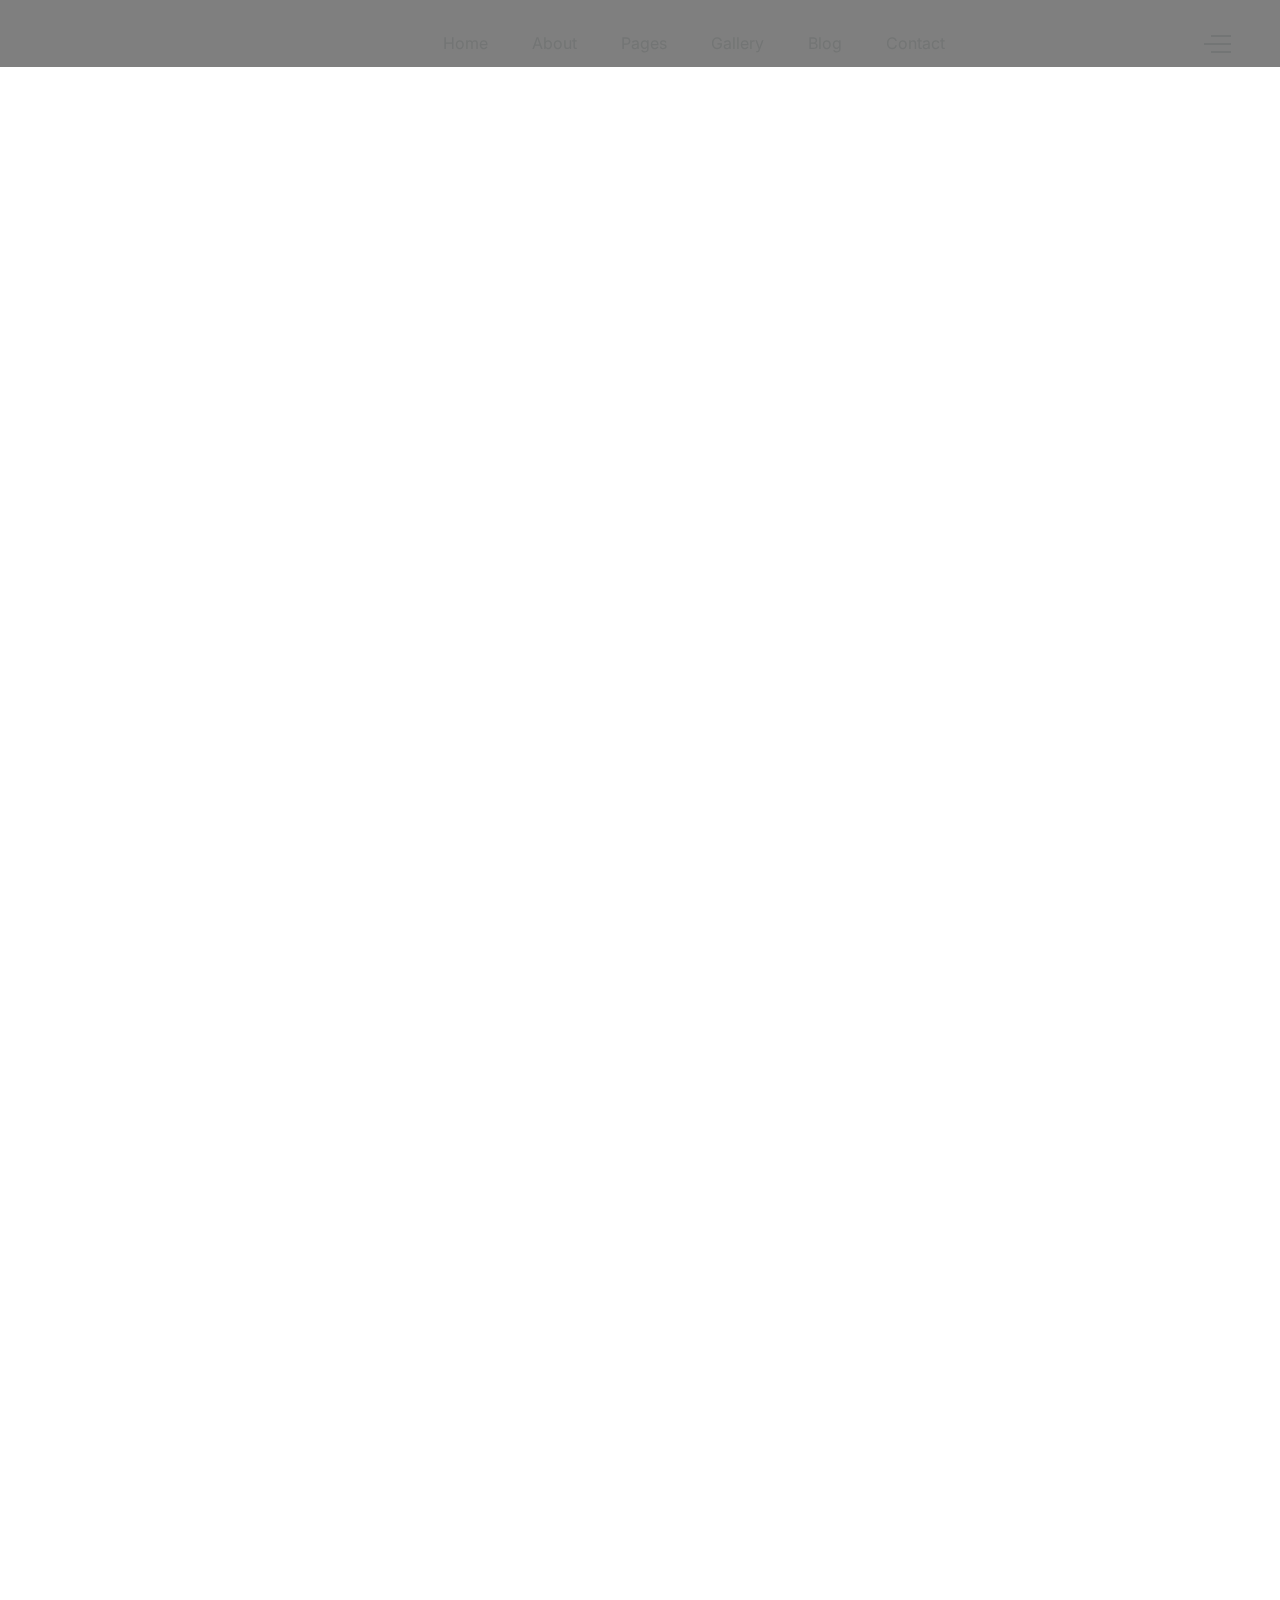
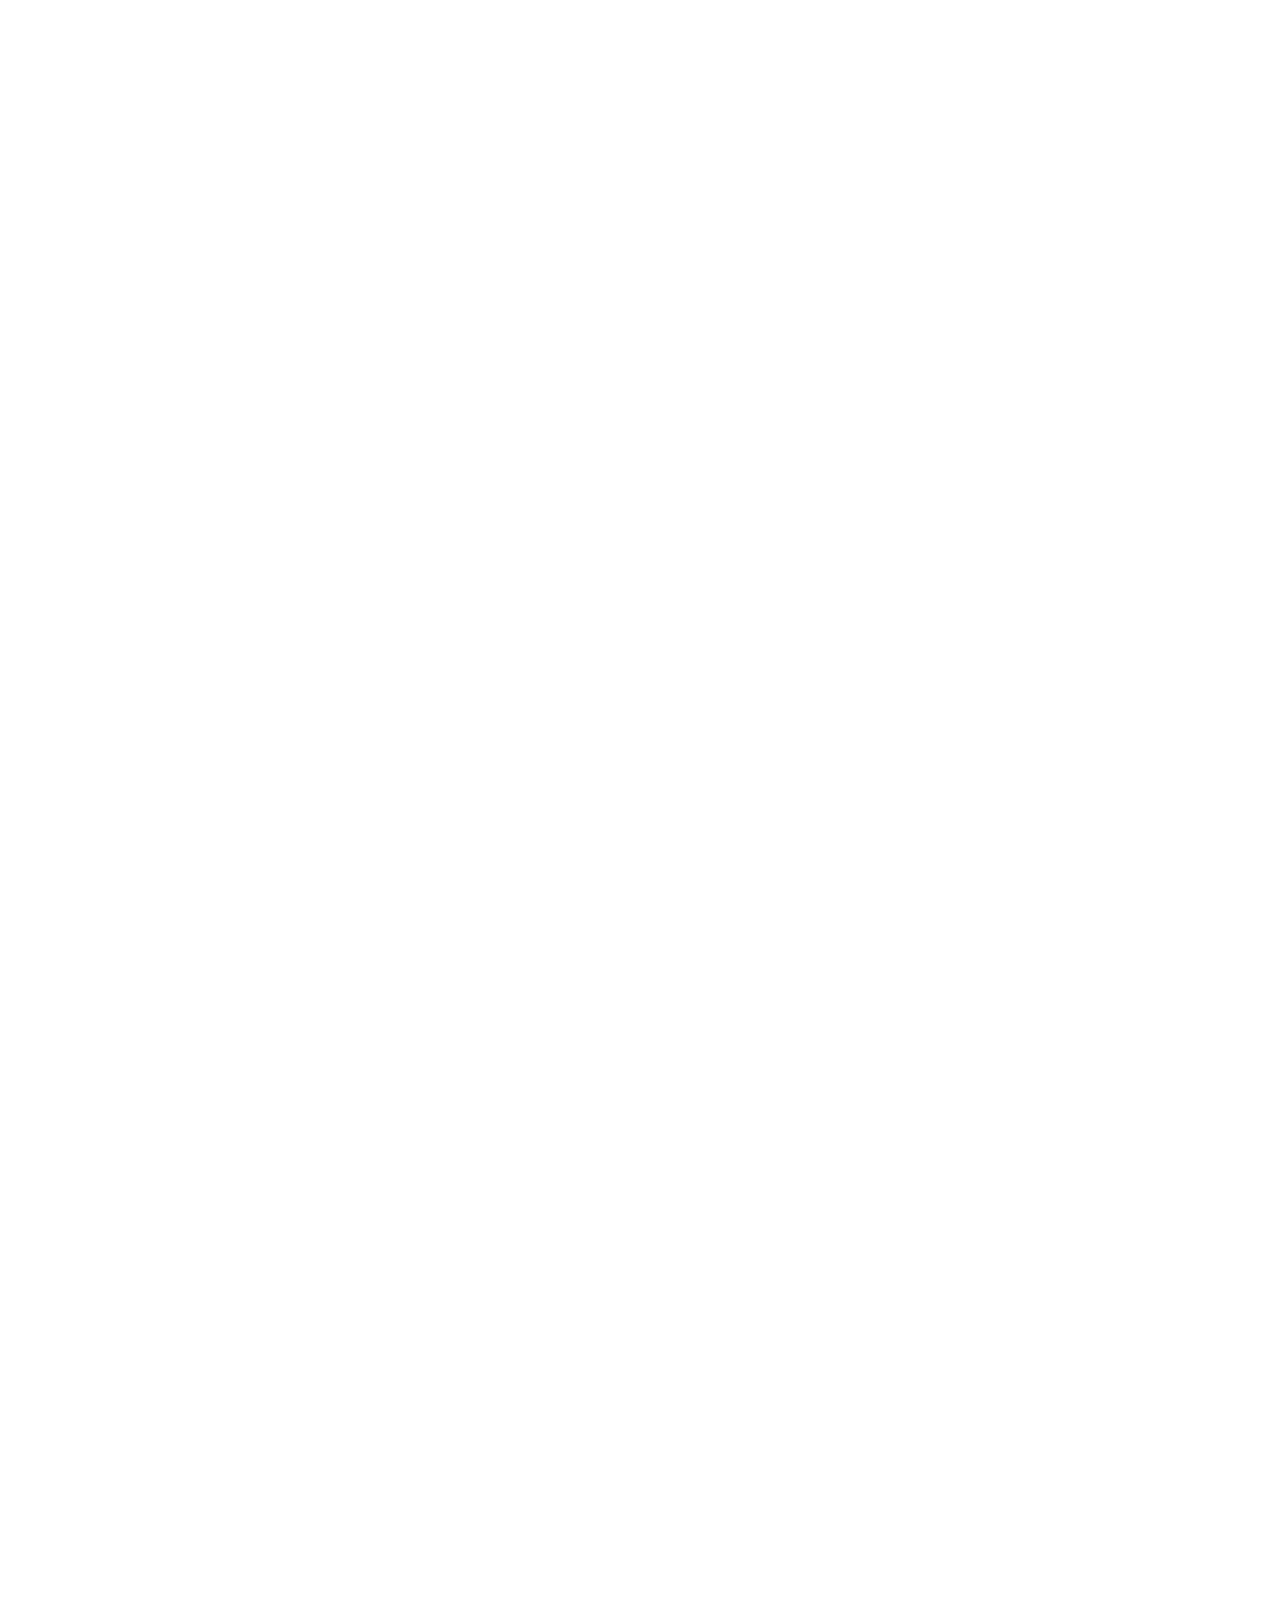
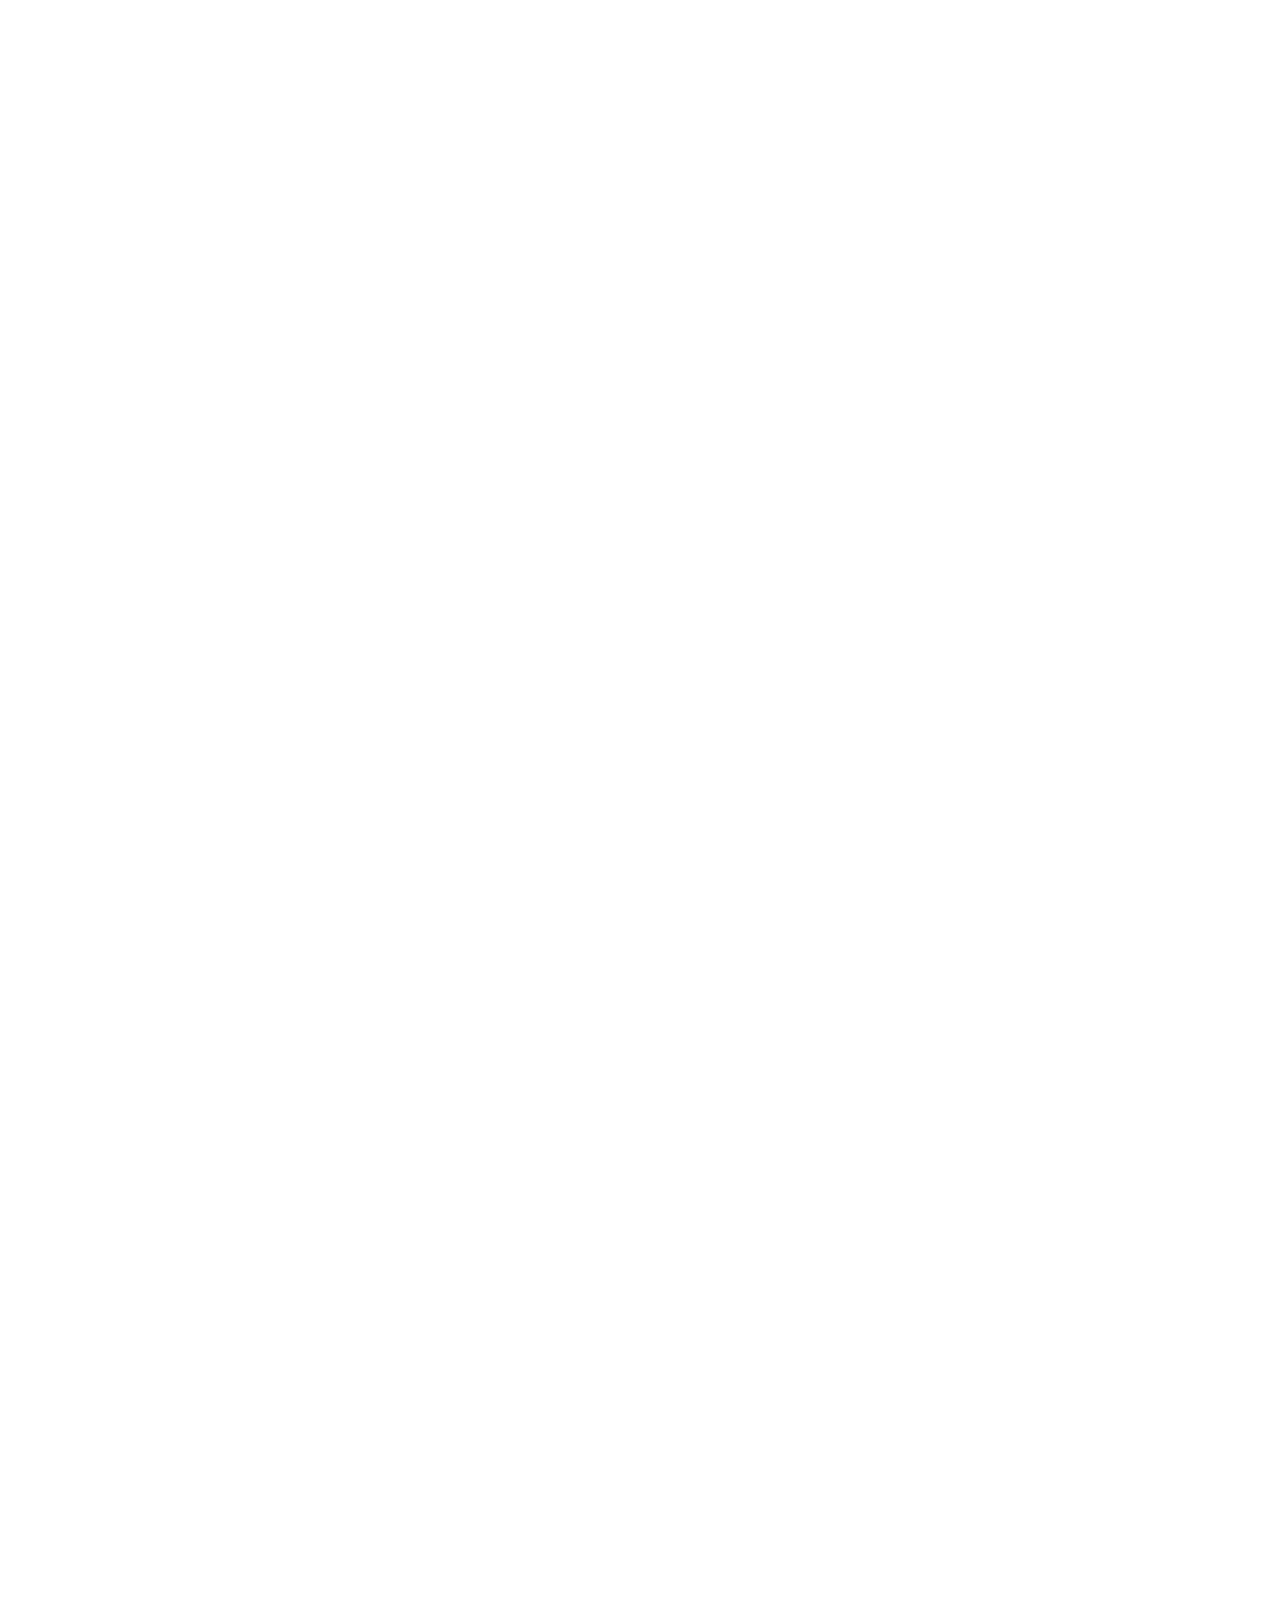
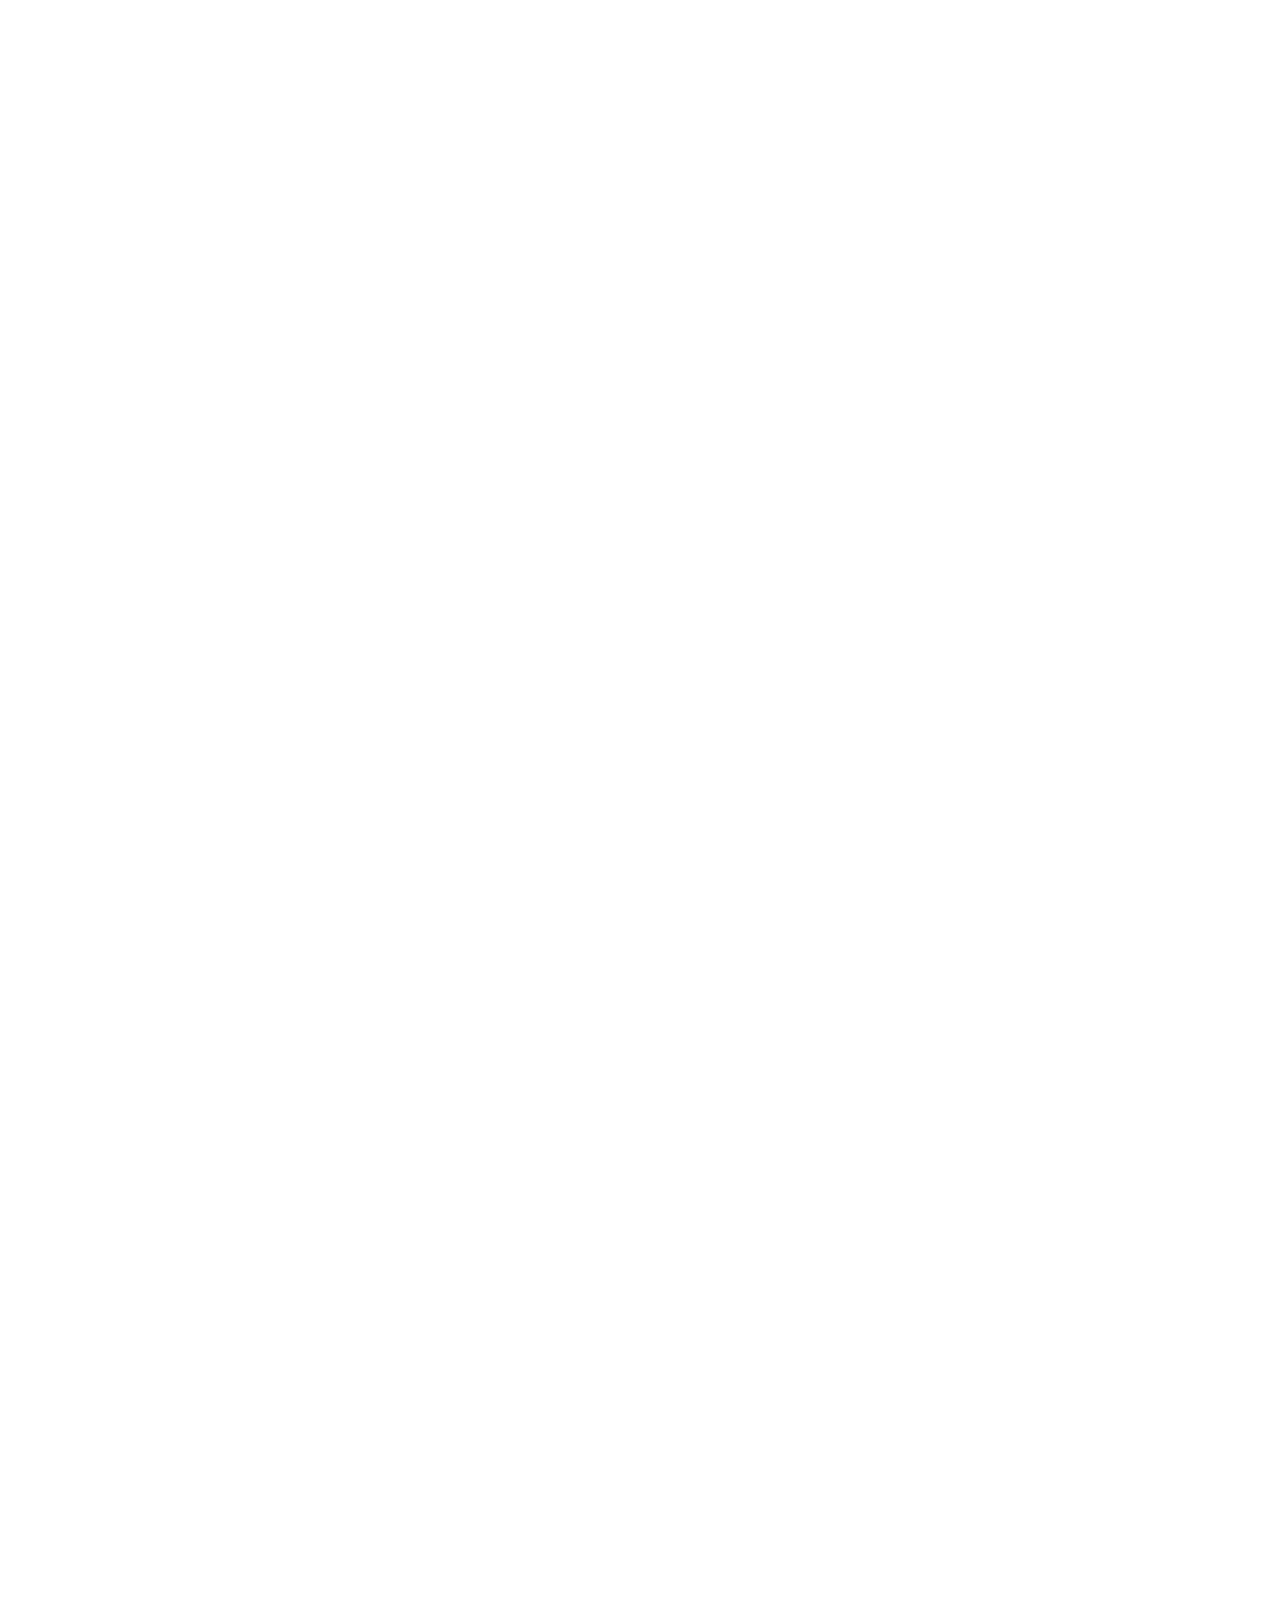
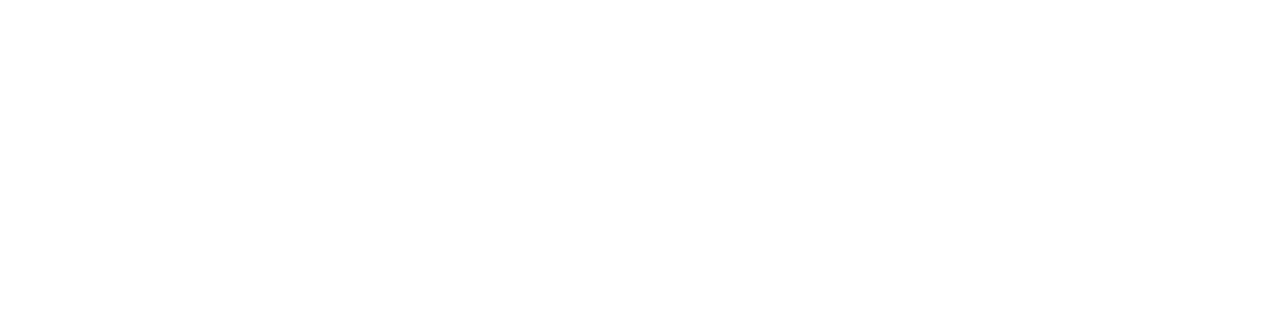
==== index-3.html @ b176da01 "complete" ====
<!DOCTYPE html>
<html lang="en">

<head>
    <meta charset="UTF-8">
    <meta http-equiv="X-UA-Compatible" content="IE=edge">
    <meta name="viewport" content="width=device-width, initial-scale=1.0">
    <title>Wedding HTML5 Template</title>

    <!--Essential css files-->
    <link rel="stylesheet" href="assets/css/all.css">
    <link rel="stylesheet" href="assets/css/bootstrap.min.css">
    <link rel="stylesheet" href="assets/css/slick.css">
    <link rel="stylesheet" href="assets/css/jquery-ui.css">
    <link rel="stylesheet" href="assets/css/nice-select.css">
    <link rel="stylesheet" href="assets/css/fancybox.css">
    <link rel="stylesheet" href="assets/css/animate.css">
    <link rel="stylesheet" href="assets/css/swiper.css">
    <link rel="stylesheet" href="assets/css/magnific-popup.css">
    <link rel="stylesheet" href="assets/css/style.css">

    <!--favicon-->
    <link rel="icon" href="assets/images/favicon.png">

</head>

<body>

    <!-- Start Header Area -->
    <header class="header-area">
        <div class="container-fluid">
            <div class="main-menu">
                <div class="menu-content">
                    <div class="logo">
                        <a href="index.html"><img src="assets/images/logo.svg" alt="Logo"></a>
                    </div>
                    <div class="menu-list">
                        <ul class="menu">
                            <li><a href="#">Home</a>
                                <ul class="sub-menu">
                                    <li><a href="index-2.html">Home 1</a></li>
                                    <li><a href="#">Home 2</a></li>
                                    <li><a href="#">Home 3</a></li>
                                    <li><a href="#">Home 3</a></li>
                                    <li><a href="#">Home 3</a></li>
                                </ul>
                            </li>
                            <li><a href="#">About</a></li>
                            <li><a href="#">Pages</a></li>
                            <li><a href="#">Gallery</a></li>
                            <li><a href="#">Blog</a></li>
                            <li><a href="#">Contact</a></li>
                        </ul>
                    </div>
                    <div class="menu-bar">
                        <a href="javascript:void(0)">
                            <svg width="27" height="18" viewBox="0 0 27 18" fill="none"
                                xmlns="http://www.w3.org/2000/svg">
                                <rect x="7" width="20" height="2" fill="#E7EBEA" />
                                <rect y="8" width="27" height="2" fill="#E7EBEA" />
                                <rect x="7" y="16" width="20" height="2" fill="#E7EBEA" />
                            </svg>
                        </a>
                    </div>
                </div>
            </div>
        </div>
    </header>
    <!-- End Header Area -->

    <!-- Start Mobile Menu -->
    <div class="mobile-menu">
            <a href="javascript:void(0)" class="close"><i class="fas fa-xmark"></i></a>
            <a href="#" class="logo"><img src="assets/images/footer/footer-logo.svg" alt="Wedding" class="img-fluid"></a>
            <div class="mobile-menu-and-category-button">
                <ul class="tabing-button list-unstyled nav nav-tabs" id="myTab" role="tablist">
                    <li class="nav-item menu-tabign-btn"><button class="text-capitalize active trns-btn " data-bs-target="#one" data-bs-toggle="tab" type="button" role="tab" aria-controls="one" aria-selected="false">Menu</button></li>
                    <li class="nav-item menu-tabign-btn"><button class="text-capitalize trns-btn" data-bs-target="#two" data-bs-toggle="tab" type="button" role="tab" aria-controls="one" aria-selected="true">Category</button></li>
                    
                </ul>
            </div>
            <div class="tab-content">
                <div class="tab-pane fade show active tabing-animation" id="one" role="tabpanel" aria-labelledby="one" tabindex="0">
                    <ul class="mobile-nav-menu">
                        <li class="has-submenu">
                            <a href="javascript:void(0)">Home<i class="fas fa-angle-down"></i></a>
                            <ul class="submenu-wrapper">
                                <li><a href="index-3.html">Home - 3</a></li>
                                <li><a href="car-dealership-2.html">Car Dealership V2</a></li>
                                <li><a href="index-2.html">Rent Home</a></li>
                                <li><a href="index-3.html">Rent Home v2</a></li>
                                <li><a href="index-4.html">Auto parts Home </a></li>
                                <li><a href="index-5.html">Motor Dealership </a></li>
                            </ul>
                        </li>
                        <li><a href="#">About</a></li>
                        <li><a href="#">Pages</a></li>
                        <li><a href="#">Gallery</a></li>
                        <li><a href="#">Blog</a></li>
                        <li><a href="#">Contact</a></li>
                    </ul>
                    <div class="mobile-menu-input-box">
                        <input type="email" required placeholder="Enter Your Email" class="mobile-menu-email-input">
                        <input type="submit" value="subscribe" class="mobile-menu-submit-input">
                    </div>
                    <div class="mobile-menu-social-media">
                        <span class="mobile-menu-socail-media-title">Follow Me :</span>
                        <span class="around-icon">
                            <span> <a href="#">
                                    <svg width="20" height="20" viewBox="0 0 20 20" fill="none"
                                        xmlns="http://www.w3.org/2000/svg">
                                        <path
                                            d="M16.6687 2.5H3.33125C3.11129 2.50164 2.90081 2.58974 2.74527 2.74527C2.58974 2.90081 2.50164 3.11129 2.5 3.33125V16.6687C2.50164 16.8887 2.58974 17.0992 2.74527 17.2547C2.90081 17.4103 3.11129 17.4984 3.33125 17.5H10.5125V11.7H8.5625V9.43125H10.5125V7.7625C10.5125 5.825 11.6937 4.76875 13.4312 4.76875C14.0125 4.76875 14.5938 4.76875 15.175 4.85625V6.875H13.9813C13.0375 6.875 12.8562 7.325 12.8562 7.98125V9.425H15.1062L14.8125 11.6937H12.8562V17.5H16.6687C16.8887 17.4984 17.0992 17.4103 17.2547 17.2547C17.4103 17.0992 17.4984 16.8887 17.5 16.6687V3.33125C17.4984 3.11129 17.4103 2.90081 17.2547 2.74527C17.0992 2.58974 16.8887 2.50164 16.6687 2.5Z"
                                            fill="#A67944" />
                                    </svg>
                                </a></span>
                            <span><a href="#">
                                    <svg width="20" height="20" viewBox="0 0 20 20" fill="none"
                                        xmlns="http://www.w3.org/2000/svg">
                                        <path fill-rule="evenodd" clip-rule="evenodd"
                                            d="M13.0306 3.89513C12.2398 3.859 12.0026 3.85137 10 3.85137V3.85131C7.99744 3.85131 7.76019 3.859 6.96938 3.89506C6.49378 3.90072 6.02269 3.98808 5.57669 4.15331C5.25324 4.27812 4.95951 4.46925 4.71436 4.7144C4.46922 4.95955 4.27811 5.2533 4.15331 5.57675C3.98808 6.02276 3.90072 6.49384 3.89506 6.96944C3.85894 7.76025 3.85131 7.9975 3.85131 10.0001C3.85131 12.0026 3.859 12.2399 3.89506 13.0307C3.90072 13.5063 3.98808 13.9774 4.15331 14.4234C4.27812 14.7468 4.46923 15.0405 4.71437 15.2857C4.95951 15.5308 5.25325 15.7219 5.57669 15.8467C6.02269 16.012 6.49378 16.0993 6.96938 16.105C7.76013 16.1411 7.99725 16.1487 10 16.1487C12.0028 16.1487 12.2399 16.1411 13.0306 16.105C13.5062 16.0993 13.9773 16.012 14.4233 15.8467C14.7467 15.7219 15.0405 15.5308 15.2856 15.2857C15.5308 15.0405 15.7219 14.7468 15.8467 14.4234C16.0119 13.9774 16.0993 13.5063 16.1049 13.0307C16.1411 12.2399 16.1487 12.0026 16.1487 10.0001C16.1487 7.9975 16.141 7.76025 16.1049 6.96944C16.0993 6.49384 16.0119 6.02276 15.8467 5.57675C15.7219 5.25331 15.5308 4.95958 15.2856 4.71444C15.0405 4.4693 14.7467 4.27818 14.4233 4.15338C13.9773 3.98814 13.5062 3.90079 13.0306 3.89513ZM6.90775 2.54512C7.70769 2.50862 7.96312 2.5 10 2.5C12.0369 2.5 12.2923 2.50863 13.0919 2.54544C13.7141 2.5579 14.3297 2.67578 14.9125 2.89406C15.4108 3.08672 15.8633 3.38135 16.2411 3.75907C16.6188 4.13679 16.9135 4.58927 17.1063 5.0875C17.3245 5.67018 17.4424 6.28566 17.4549 6.90775C17.4914 7.70769 17.5 7.96312 17.5 10C17.5 12.0369 17.4914 12.2923 17.4552 13.0919C17.4427 13.7141 17.3248 14.3297 17.1066 14.9125C16.9139 15.4108 16.6192 15.8633 16.2414 16.2411C15.8636 16.6189 15.4111 16.9136 14.9128 17.1063C14.33 17.3245 13.7144 17.4424 13.0922 17.4549C12.2923 17.4914 12.0369 17.5 10 17.5C7.96312 17.5 7.70769 17.4914 6.90806 17.4552C6.28586 17.4427 5.67028 17.3249 5.0875 17.1066C4.58921 16.9139 4.13667 16.6192 3.7589 16.2414C3.38112 15.8636 3.08645 15.4111 2.89375 14.9128C2.67547 14.33 2.55759 13.7144 2.54512 13.0922C2.50862 12.2923 2.5 12.0369 2.5 10C2.5 7.96312 2.50862 7.70769 2.54512 6.90806C2.55758 6.28586 2.67546 5.67028 2.89375 5.0875C3.08645 4.58921 3.38112 4.13667 3.7589 3.7589C4.13667 3.38112 4.58921 3.08645 5.0875 2.89375C5.67018 2.67549 6.28566 2.55761 6.90775 2.54512ZM14.0035 6.89644C14.5005 6.89644 14.9035 6.49349 14.9035 5.99644C14.9035 5.49938 14.5005 5.09644 14.0035 5.09644C13.5064 5.09644 13.1035 5.49938 13.1035 5.99644C13.1035 6.49349 13.5064 6.89644 14.0035 6.89644ZM9.99998 6.14868C9.23825 6.14868 8.49363 6.37456 7.86027 6.79776C7.22692 7.22095 6.73328 7.82245 6.44178 8.5262C6.15027 9.22995 6.074 10.0043 6.22261 10.7514C6.37122 11.4985 6.73802 12.1848 7.27665 12.7234C7.81527 13.262 8.50152 13.6288 9.24862 13.7774C9.99571 13.926 10.7701 13.8498 11.4738 13.5583C12.1776 13.2668 12.7791 12.7731 13.2023 12.1398C13.6255 11.5064 13.8514 10.7618 13.8514 10.0001C13.8514 8.97861 13.4456 7.999 12.7233 7.27672C12.001 6.55445 11.0214 6.14868 9.99998 6.14868ZM9.99998 12.5001C9.50553 12.5001 9.02218 12.3534 8.61106 12.0787C8.19993 11.804 7.8795 11.4136 7.69028 10.9568C7.50106 10.5 7.45156 9.99728 7.54802 9.51233C7.64448 9.02738 7.88258 8.58192 8.23221 8.23229C8.58185 7.88266 9.0273 7.64456 9.51226 7.54809C9.99721 7.45163 10.4999 7.50114 10.9567 7.69036C11.4135 7.87958 11.804 8.20001 12.0787 8.61113C12.3534 9.02225 12.5 9.5056 12.5 10.0001C12.5 10.6631 12.2366 11.299 11.7677 11.7678C11.2989 12.2367 10.663 12.5001 9.99998 12.5001Z"
                                            fill="#E7EBEA" />
                                    </svg>
                                </a></span>
                            <span><a href="#">
                                    <svg width="20" height="20" viewBox="0 0 20 20" fill="none"
                                        xmlns="http://www.w3.org/2000/svg">
                                        <path
                                            d="M10 1.25C7.9714 1.26382 6.01064 1.98207 4.45313 3.2819C2.89562 4.58172 1.83815 6.38235 1.46162 8.37574C1.08509 10.3691 1.4129 12.4314 2.38897 14.2098C3.36504 15.9882 4.92871 17.3722 6.8125 18.125C6.68589 17.2965 6.68589 16.4535 6.8125 15.625L7.84375 11.25C7.68055 10.8538 7.59974 10.4285 7.60625 10C7.60625 8.7875 8.3125 7.875 9.1875 7.875C9.34601 7.87262 9.50317 7.90452 9.6482 7.96853C9.79323 8.03255 9.92272 8.12715 10.0278 8.24587C10.1328 8.36458 10.211 8.50461 10.2569 8.65634C10.3028 8.80808 10.3154 8.96795 10.2937 9.125C10.2937 9.875 9.81875 11 9.56875 12.0375C9.51494 12.231 9.50854 12.4346 9.5501 12.6311C9.59165 12.8275 9.67993 13.0111 9.80747 13.1663C9.93501 13.3214 10.098 13.4435 10.2828 13.5223C10.4675 13.601 10.6685 13.6341 10.8687 13.6188C12.4187 13.6188 13.6187 11.975 13.6187 9.6125C13.6343 9.13243 13.5497 8.65438 13.3702 8.20885C13.1907 7.76331 12.9203 7.36009 12.5763 7.02488C12.2323 6.68968 11.8222 6.42987 11.3721 6.26201C10.9221 6.09416 10.442 6.02195 9.9625 6.05C9.45056 6.02801 8.93948 6.11013 8.4602 6.29139C7.98092 6.47264 7.5434 6.74927 7.17412 7.10452C6.80485 7.45977 6.5115 7.88626 6.31184 8.35817C6.11217 8.83008 6.01033 9.33759 6.0125 9.85C6.00555 10.5638 6.22429 11.2616 6.6375 11.8438C6.66754 11.8771 6.68895 11.9174 6.69984 11.961C6.71074 12.0046 6.71079 12.0501 6.7 12.0938C6.63125 12.3688 6.48125 12.9688 6.45625 13.0875C6.43125 13.2063 6.325 13.2812 6.1625 13.2062C5.06875 12.6937 4.3875 11.1 4.3875 9.8125C4.3875 7.05625 6.39375 4.51875 10.1687 4.51875C13.2 4.51875 15.5625 6.68125 15.5625 9.575C15.5625 12.5875 13.6875 15.0125 11.0187 15.0125C10.6275 15.0261 10.2391 14.9418 9.8887 14.7671C9.53834 14.5925 9.23715 14.3331 9.0125 14.0125L8.46875 16.0938C8.20809 16.9026 7.84247 17.6737 7.38125 18.3875C8.23111 18.6387 9.11386 18.7609 10 18.75C12.3206 18.75 14.5462 17.8281 16.1872 16.1872C17.8281 14.5462 18.75 12.3206 18.75 10C18.75 7.67936 17.8281 5.45376 16.1872 3.81282C14.5462 2.17187 12.3206 1.25 10 1.25Z"
                                            fill="#E7EBEA" />
                                    </svg>
                                </a></span>
                        </span>
                    </div>
                </div>
                <div class="tab-pane fade show tabing-animation" id="two" role="tabpanel" aria-labelledby="one" tabindex="0">
                    <ul class="mobile-nav-menu">
                        <li class="has-submenu">
                            <a href="javascript:void(0)">Home<i class="fas fa-angle-down"></i></a>
                            <ul class="submenu-wrapper">
                                <li><a href="index-3.html">Home - 3</a></li>
                                <li><a href="car-dealership-2.html">Car Dealership V2</a></li>
                                <li><a href="index-2.html">Rent Home</a></li>
                                <li><a href="index-3.html">Rent Home v2</a></li>
                                <li><a href="index-4.html">Auto parts Home </a></li>
                                <li><a href="index-5.html">Motor Dealership </a></li>
                            </ul>
                        </li>
                        <li><a href="#">About</a></li>
                        <li><a href="#">Pages</a></li>
                        <li><a href="#">Gallery</a></li>
                        <li><a href="#">Blog</a></li>
                        <li><a href="#">Contact</a></li>
                    </ul>
                    <div class="mobile-menu-input-box">
                        <input type="email" required placeholder="Enter Your Email" class="mobile-menu-email-input">
                        <input type="submit" value="subscribe" class="mobile-menu-submit-input">
                    </div>
                    <div class="mobile-menu-social-media">
                        <span class="mobile-menu-socail-media-title">Follow Me :</span>
                        <span class="around-icon">
                            <span> <a href="#">
                                    <svg width="20" height="20" viewBox="0 0 20 20" fill="none"
                                        xmlns="http://www.w3.org/2000/svg">
                                        <path
                                            d="M16.6687 2.5H3.33125C3.11129 2.50164 2.90081 2.58974 2.74527 2.74527C2.58974 2.90081 2.50164 3.11129 2.5 3.33125V16.6687C2.50164 16.8887 2.58974 17.0992 2.74527 17.2547C2.90081 17.4103 3.11129 17.4984 3.33125 17.5H10.5125V11.7H8.5625V9.43125H10.5125V7.7625C10.5125 5.825 11.6937 4.76875 13.4312 4.76875C14.0125 4.76875 14.5938 4.76875 15.175 4.85625V6.875H13.9813C13.0375 6.875 12.8562 7.325 12.8562 7.98125V9.425H15.1062L14.8125 11.6937H12.8562V17.5H16.6687C16.8887 17.4984 17.0992 17.4103 17.2547 17.2547C17.4103 17.0992 17.4984 16.8887 17.5 16.6687V3.33125C17.4984 3.11129 17.4103 2.90081 17.2547 2.74527C17.0992 2.58974 16.8887 2.50164 16.6687 2.5Z"
                                            fill="#A67944" />
                                    </svg>
                                </a></span>
                            <span><a href="#">
                                    <svg width="20" height="20" viewBox="0 0 20 20" fill="none"
                                        xmlns="http://www.w3.org/2000/svg">
                                        <path fill-rule="evenodd" clip-rule="evenodd"
                                            d="M13.0306 3.89513C12.2398 3.859 12.0026 3.85137 10 3.85137V3.85131C7.99744 3.85131 7.76019 3.859 6.96938 3.89506C6.49378 3.90072 6.02269 3.98808 5.57669 4.15331C5.25324 4.27812 4.95951 4.46925 4.71436 4.7144C4.46922 4.95955 4.27811 5.2533 4.15331 5.57675C3.98808 6.02276 3.90072 6.49384 3.89506 6.96944C3.85894 7.76025 3.85131 7.9975 3.85131 10.0001C3.85131 12.0026 3.859 12.2399 3.89506 13.0307C3.90072 13.5063 3.98808 13.9774 4.15331 14.4234C4.27812 14.7468 4.46923 15.0405 4.71437 15.2857C4.95951 15.5308 5.25325 15.7219 5.57669 15.8467C6.02269 16.012 6.49378 16.0993 6.96938 16.105C7.76013 16.1411 7.99725 16.1487 10 16.1487C12.0028 16.1487 12.2399 16.1411 13.0306 16.105C13.5062 16.0993 13.9773 16.012 14.4233 15.8467C14.7467 15.7219 15.0405 15.5308 15.2856 15.2857C15.5308 15.0405 15.7219 14.7468 15.8467 14.4234C16.0119 13.9774 16.0993 13.5063 16.1049 13.0307C16.1411 12.2399 16.1487 12.0026 16.1487 10.0001C16.1487 7.9975 16.141 7.76025 16.1049 6.96944C16.0993 6.49384 16.0119 6.02276 15.8467 5.57675C15.7219 5.25331 15.5308 4.95958 15.2856 4.71444C15.0405 4.4693 14.7467 4.27818 14.4233 4.15338C13.9773 3.98814 13.5062 3.90079 13.0306 3.89513ZM6.90775 2.54512C7.70769 2.50862 7.96312 2.5 10 2.5C12.0369 2.5 12.2923 2.50863 13.0919 2.54544C13.7141 2.5579 14.3297 2.67578 14.9125 2.89406C15.4108 3.08672 15.8633 3.38135 16.2411 3.75907C16.6188 4.13679 16.9135 4.58927 17.1063 5.0875C17.3245 5.67018 17.4424 6.28566 17.4549 6.90775C17.4914 7.70769 17.5 7.96312 17.5 10C17.5 12.0369 17.4914 12.2923 17.4552 13.0919C17.4427 13.7141 17.3248 14.3297 17.1066 14.9125C16.9139 15.4108 16.6192 15.8633 16.2414 16.2411C15.8636 16.6189 15.4111 16.9136 14.9128 17.1063C14.33 17.3245 13.7144 17.4424 13.0922 17.4549C12.2923 17.4914 12.0369 17.5 10 17.5C7.96312 17.5 7.70769 17.4914 6.90806 17.4552C6.28586 17.4427 5.67028 17.3249 5.0875 17.1066C4.58921 16.9139 4.13667 16.6192 3.7589 16.2414C3.38112 15.8636 3.08645 15.4111 2.89375 14.9128C2.67547 14.33 2.55759 13.7144 2.54512 13.0922C2.50862 12.2923 2.5 12.0369 2.5 10C2.5 7.96312 2.50862 7.70769 2.54512 6.90806C2.55758 6.28586 2.67546 5.67028 2.89375 5.0875C3.08645 4.58921 3.38112 4.13667 3.7589 3.7589C4.13667 3.38112 4.58921 3.08645 5.0875 2.89375C5.67018 2.67549 6.28566 2.55761 6.90775 2.54512ZM14.0035 6.89644C14.5005 6.89644 14.9035 6.49349 14.9035 5.99644C14.9035 5.49938 14.5005 5.09644 14.0035 5.09644C13.5064 5.09644 13.1035 5.49938 13.1035 5.99644C13.1035 6.49349 13.5064 6.89644 14.0035 6.89644ZM9.99998 6.14868C9.23825 6.14868 8.49363 6.37456 7.86027 6.79776C7.22692 7.22095 6.73328 7.82245 6.44178 8.5262C6.15027 9.22995 6.074 10.0043 6.22261 10.7514C6.37122 11.4985 6.73802 12.1848 7.27665 12.7234C7.81527 13.262 8.50152 13.6288 9.24862 13.7774C9.99571 13.926 10.7701 13.8498 11.4738 13.5583C12.1776 13.2668 12.7791 12.7731 13.2023 12.1398C13.6255 11.5064 13.8514 10.7618 13.8514 10.0001C13.8514 8.97861 13.4456 7.999 12.7233 7.27672C12.001 6.55445 11.0214 6.14868 9.99998 6.14868ZM9.99998 12.5001C9.50553 12.5001 9.02218 12.3534 8.61106 12.0787C8.19993 11.804 7.8795 11.4136 7.69028 10.9568C7.50106 10.5 7.45156 9.99728 7.54802 9.51233C7.64448 9.02738 7.88258 8.58192 8.23221 8.23229C8.58185 7.88266 9.0273 7.64456 9.51226 7.54809C9.99721 7.45163 10.4999 7.50114 10.9567 7.69036C11.4135 7.87958 11.804 8.20001 12.0787 8.61113C12.3534 9.02225 12.5 9.5056 12.5 10.0001C12.5 10.6631 12.2366 11.299 11.7677 11.7678C11.2989 12.2367 10.663 12.5001 9.99998 12.5001Z"
                                            fill="#E7EBEA" />
                                    </svg>
                                </a></span>
                            <span><a href="#">
                                    <svg width="20" height="20" viewBox="0 0 20 20" fill="none"
                                        xmlns="http://www.w3.org/2000/svg">
                                        <path
                                            d="M10 1.25C7.9714 1.26382 6.01064 1.98207 4.45313 3.2819C2.89562 4.58172 1.83815 6.38235 1.46162 8.37574C1.08509 10.3691 1.4129 12.4314 2.38897 14.2098C3.36504 15.9882 4.92871 17.3722 6.8125 18.125C6.68589 17.2965 6.68589 16.4535 6.8125 15.625L7.84375 11.25C7.68055 10.8538 7.59974 10.4285 7.60625 10C7.60625 8.7875 8.3125 7.875 9.1875 7.875C9.34601 7.87262 9.50317 7.90452 9.6482 7.96853C9.79323 8.03255 9.92272 8.12715 10.0278 8.24587C10.1328 8.36458 10.211 8.50461 10.2569 8.65634C10.3028 8.80808 10.3154 8.96795 10.2937 9.125C10.2937 9.875 9.81875 11 9.56875 12.0375C9.51494 12.231 9.50854 12.4346 9.5501 12.6311C9.59165 12.8275 9.67993 13.0111 9.80747 13.1663C9.93501 13.3214 10.098 13.4435 10.2828 13.5223C10.4675 13.601 10.6685 13.6341 10.8687 13.6188C12.4187 13.6188 13.6187 11.975 13.6187 9.6125C13.6343 9.13243 13.5497 8.65438 13.3702 8.20885C13.1907 7.76331 12.9203 7.36009 12.5763 7.02488C12.2323 6.68968 11.8222 6.42987 11.3721 6.26201C10.9221 6.09416 10.442 6.02195 9.9625 6.05C9.45056 6.02801 8.93948 6.11013 8.4602 6.29139C7.98092 6.47264 7.5434 6.74927 7.17412 7.10452C6.80485 7.45977 6.5115 7.88626 6.31184 8.35817C6.11217 8.83008 6.01033 9.33759 6.0125 9.85C6.00555 10.5638 6.22429 11.2616 6.6375 11.8438C6.66754 11.8771 6.68895 11.9174 6.69984 11.961C6.71074 12.0046 6.71079 12.0501 6.7 12.0938C6.63125 12.3688 6.48125 12.9688 6.45625 13.0875C6.43125 13.2063 6.325 13.2812 6.1625 13.2062C5.06875 12.6937 4.3875 11.1 4.3875 9.8125C4.3875 7.05625 6.39375 4.51875 10.1687 4.51875C13.2 4.51875 15.5625 6.68125 15.5625 9.575C15.5625 12.5875 13.6875 15.0125 11.0187 15.0125C10.6275 15.0261 10.2391 14.9418 9.8887 14.7671C9.53834 14.5925 9.23715 14.3331 9.0125 14.0125L8.46875 16.0938C8.20809 16.9026 7.84247 17.6737 7.38125 18.3875C8.23111 18.6387 9.11386 18.7609 10 18.75C12.3206 18.75 14.5462 17.8281 16.1872 16.1872C17.8281 14.5462 18.75 12.3206 18.75 10C18.75 7.67936 17.8281 5.45376 16.1872 3.81282C14.5462 2.17187 12.3206 1.25 10 1.25Z"
                                            fill="#E7EBEA" />
                                    </svg>
                                </a></span>
                        </span>
                    </div>
                </div>
            </div>
    </div>
    <!-- End Mobile Menu -->

    <!-- Start Hero area -->
    <section class="hero-area">
        <div class="hero-container">
            <div class="swiper home-3-hero-slider">
                <div class="swiper-wrapper">
                    <div class="swiper-slide">
                        <div class="hero-wrapper" style="background-image: url('assets/images/hero-sldier/img-1.png');">
                            <div class="hero-content">
                                <div class="hero-sub-title ">
                                    <p>Welcome To Our Wedding Event <span class="sub-title-shep-1 hero-sub-title-left"></span><span
                                            class="sub-title-shep-2 hero-sub-title-right"></span></p>
                                </div>
                                <div class="hero-title">
                                    <h1>Jon & Maria Wedding <br> Event Celebration</h1>
                                </div>
                                <div class="hero-btn">
                                    <a href="#" class="trns-btn">Joint Now</a>
                                </div>
                                <div class="hero-social-icons">
                                    <span><a href="#">
                                            <svg width="20" height="20" viewBox="0 0 20 20" fill="none"
                                                xmlns="http://www.w3.org/2000/svg">
                                                <path
                                                    d="M16.6687 2.5H3.33125C3.11129 2.50164 2.90081 2.58974 2.74527 2.74527C2.58974 2.90081 2.50164 3.11129 2.5 3.33125V16.6687C2.50164 16.8887 2.58974 17.0992 2.74527 17.2547C2.90081 17.4103 3.11129 17.4984 3.33125 17.5H10.5125V11.7H8.5625V9.43125H10.5125V7.7625C10.5125 5.825 11.6937 4.76875 13.4312 4.76875C14.0125 4.76875 14.5938 4.76875 15.175 4.85625V6.875H13.9813C13.0375 6.875 12.8562 7.325 12.8562 7.98125V9.425H15.1062L14.8125 11.6937H12.8562V17.5H16.6687C16.8887 17.4984 17.0992 17.4103 17.2547 17.2547C17.4103 17.0992 17.4984 16.8887 17.5 16.6687V3.33125C17.4984 3.11129 17.4103 2.90081 17.2547 2.74527C17.0992 2.58974 16.8887 2.50164 16.6687 2.5Z"
                                                    fill="#A67944" />
                                            </svg>
                                        </a></span>
                                    <span><a href="#">
                                            <svg width="20" height="20" viewBox="0 0 20 20" fill="none"
                                                xmlns="http://www.w3.org/2000/svg">
                                                <path fill-rule="evenodd" clip-rule="evenodd"
                                                    d="M13.0306 3.89513C12.2398 3.859 12.0026 3.85137 10 3.85137V3.85131C7.99744 3.85131 7.76019 3.859 6.96938 3.89506C6.49378 3.90072 6.02269 3.98808 5.57669 4.15331C5.25324 4.27812 4.95951 4.46925 4.71436 4.7144C4.46922 4.95955 4.27811 5.2533 4.15331 5.57675C3.98808 6.02276 3.90072 6.49384 3.89506 6.96944C3.85894 7.76025 3.85131 7.9975 3.85131 10.0001C3.85131 12.0026 3.859 12.2399 3.89506 13.0307C3.90072 13.5063 3.98808 13.9774 4.15331 14.4234C4.27812 14.7468 4.46923 15.0405 4.71437 15.2857C4.95951 15.5308 5.25325 15.7219 5.57669 15.8467C6.02269 16.012 6.49378 16.0993 6.96938 16.105C7.76013 16.1411 7.99725 16.1487 10 16.1487C12.0028 16.1487 12.2399 16.1411 13.0306 16.105C13.5062 16.0993 13.9773 16.012 14.4233 15.8467C14.7467 15.7219 15.0405 15.5308 15.2856 15.2857C15.5308 15.0405 15.7219 14.7468 15.8467 14.4234C16.0119 13.9774 16.0993 13.5063 16.1049 13.0307C16.1411 12.2399 16.1487 12.0026 16.1487 10.0001C16.1487 7.9975 16.141 7.76025 16.1049 6.96944C16.0993 6.49384 16.0119 6.02276 15.8467 5.57675C15.7219 5.25331 15.5308 4.95958 15.2856 4.71444C15.0405 4.4693 14.7467 4.27818 14.4233 4.15338C13.9773 3.98814 13.5062 3.90079 13.0306 3.89513ZM6.90775 2.54512C7.70769 2.50862 7.96312 2.5 10 2.5C12.0369 2.5 12.2923 2.50863 13.0919 2.54544C13.7141 2.5579 14.3297 2.67578 14.9125 2.89406C15.4108 3.08672 15.8633 3.38135 16.2411 3.75907C16.6188 4.13679 16.9135 4.58927 17.1063 5.0875C17.3245 5.67018 17.4424 6.28566 17.4549 6.90775C17.4914 7.70769 17.5 7.96312 17.5 10C17.5 12.0369 17.4914 12.2923 17.4552 13.0919C17.4427 13.7141 17.3248 14.3297 17.1066 14.9125C16.9139 15.4108 16.6192 15.8633 16.2414 16.2411C15.8636 16.6189 15.4111 16.9136 14.9128 17.1063C14.33 17.3245 13.7144 17.4424 13.0922 17.4549C12.2923 17.4914 12.0369 17.5 10 17.5C7.96312 17.5 7.70769 17.4914 6.90806 17.4552C6.28586 17.4427 5.67028 17.3249 5.0875 17.1066C4.58921 16.9139 4.13667 16.6192 3.7589 16.2414C3.38112 15.8636 3.08645 15.4111 2.89375 14.9128C2.67547 14.33 2.55759 13.7144 2.54512 13.0922C2.50862 12.2923 2.5 12.0369 2.5 10C2.5 7.96312 2.50862 7.70769 2.54512 6.90806C2.55758 6.28586 2.67546 5.67028 2.89375 5.0875C3.08645 4.58921 3.38112 4.13667 3.7589 3.7589C4.13667 3.38112 4.58921 3.08645 5.0875 2.89375C5.67018 2.67549 6.28566 2.55761 6.90775 2.54512ZM14.0035 6.89644C14.5005 6.89644 14.9035 6.49349 14.9035 5.99644C14.9035 5.49938 14.5005 5.09644 14.0035 5.09644C13.5064 5.09644 13.1035 5.49938 13.1035 5.99644C13.1035 6.49349 13.5064 6.89644 14.0035 6.89644ZM9.99998 6.14868C9.23825 6.14868 8.49363 6.37456 7.86027 6.79776C7.22692 7.22095 6.73328 7.82245 6.44178 8.5262C6.15027 9.22995 6.074 10.0043 6.22261 10.7514C6.37122 11.4985 6.73802 12.1848 7.27665 12.7234C7.81527 13.262 8.50152 13.6288 9.24862 13.7774C9.99571 13.926 10.7701 13.8498 11.4738 13.5583C12.1776 13.2668 12.7791 12.7731 13.2023 12.1398C13.6255 11.5064 13.8514 10.7618 13.8514 10.0001C13.8514 8.97861 13.4456 7.999 12.7233 7.27672C12.001 6.55445 11.0214 6.14868 9.99998 6.14868ZM9.99998 12.5001C9.50553 12.5001 9.02218 12.3534 8.61106 12.0787C8.19993 11.804 7.8795 11.4136 7.69028 10.9568C7.50106 10.5 7.45156 9.99728 7.54802 9.51233C7.64448 9.02738 7.88258 8.58192 8.23221 8.23229C8.58185 7.88266 9.0273 7.64456 9.51226 7.54809C9.99721 7.45163 10.4999 7.50114 10.9567 7.69036C11.4135 7.87958 11.804 8.20001 12.0787 8.61113C12.3534 9.02225 12.5 9.5056 12.5 10.0001C12.5 10.6631 12.2366 11.299 11.7677 11.7678C11.2989 12.2367 10.663 12.5001 9.99998 12.5001Z"
                                                    fill="#E7EBEA" />
                                            </svg>
                                        </a></span>
                                    <span><a href="#">
                                            <svg width="20" height="20" viewBox="0 0 20 20" fill="none"
                                                xmlns="http://www.w3.org/2000/svg">
                                                <path
                                                    d="M10 1.25C7.9714 1.26382 6.01064 1.98207 4.45313 3.2819C2.89562 4.58172 1.83815 6.38235 1.46162 8.37574C1.08509 10.3691 1.4129 12.4314 2.38897 14.2098C3.36504 15.9882 4.92871 17.3722 6.8125 18.125C6.68589 17.2965 6.68589 16.4535 6.8125 15.625L7.84375 11.25C7.68055 10.8538 7.59974 10.4285 7.60625 10C7.60625 8.7875 8.3125 7.875 9.1875 7.875C9.34601 7.87262 9.50317 7.90452 9.6482 7.96853C9.79323 8.03255 9.92272 8.12715 10.0278 8.24587C10.1328 8.36458 10.211 8.50461 10.2569 8.65634C10.3028 8.80808 10.3154 8.96795 10.2937 9.125C10.2937 9.875 9.81875 11 9.56875 12.0375C9.51494 12.231 9.50854 12.4346 9.5501 12.6311C9.59165 12.8275 9.67993 13.0111 9.80747 13.1663C9.93501 13.3214 10.098 13.4435 10.2828 13.5223C10.4675 13.601 10.6685 13.6341 10.8687 13.6188C12.4187 13.6188 13.6187 11.975 13.6187 9.6125C13.6343 9.13243 13.5497 8.65438 13.3702 8.20885C13.1907 7.76331 12.9203 7.36009 12.5763 7.02488C12.2323 6.68968 11.8222 6.42987 11.3721 6.26201C10.9221 6.09416 10.442 6.02195 9.9625 6.05C9.45056 6.02801 8.93948 6.11013 8.4602 6.29139C7.98092 6.47264 7.5434 6.74927 7.17412 7.10452C6.80485 7.45977 6.5115 7.88626 6.31184 8.35817C6.11217 8.83008 6.01033 9.33759 6.0125 9.85C6.00555 10.5638 6.22429 11.2616 6.6375 11.8438C6.66754 11.8771 6.68895 11.9174 6.69984 11.961C6.71074 12.0046 6.71079 12.0501 6.7 12.0938C6.63125 12.3688 6.48125 12.9688 6.45625 13.0875C6.43125 13.2063 6.325 13.2812 6.1625 13.2062C5.06875 12.6937 4.3875 11.1 4.3875 9.8125C4.3875 7.05625 6.39375 4.51875 10.1687 4.51875C13.2 4.51875 15.5625 6.68125 15.5625 9.575C15.5625 12.5875 13.6875 15.0125 11.0187 15.0125C10.6275 15.0261 10.2391 14.9418 9.8887 14.7671C9.53834 14.5925 9.23715 14.3331 9.0125 14.0125L8.46875 16.0938C8.20809 16.9026 7.84247 17.6737 7.38125 18.3875C8.23111 18.6387 9.11386 18.7609 10 18.75C12.3206 18.75 14.5462 17.8281 16.1872 16.1872C17.8281 14.5462 18.75 12.3206 18.75 10C18.75 7.67936 17.8281 5.45376 16.1872 3.81282C14.5462 2.17187 12.3206 1.25 10 1.25Z"
                                                    fill="#E7EBEA" />
                                            </svg>
                                        </a></span>
                                </div>
                            </div>
                        </div>
                    </div>
                    <div class="swiper-slide">
                        <div class="hero-wrapper" style="background-image: url('assets/images/hero-sldier/img-2.png');">
                            <div class="hero-content">
                                <div class="hero-sub-title">
                                    <p>Welcome To Our Wedding Event <span class="sub-title-shep-1"></span><span
                                            class="sub-title-shep-2"></span></p>
                                </div>
                                <div class="hero-title">
                                    <h1>Jon & Maria Wedding <br> Event Celebration</h1>
                                </div>
                                <div class="hero-btn">
                                    <a href="#" class="trns-btn">Joint Now</a>
                                </div>
                                <div class="hero-social-icons">
                                    <span><a href="#">
                                            <svg width="20" height="20" viewBox="0 0 20 20" fill="none"
                                                xmlns="http://www.w3.org/2000/svg">
                                                <path
                                                    d="M16.6687 2.5H3.33125C3.11129 2.50164 2.90081 2.58974 2.74527 2.74527C2.58974 2.90081 2.50164 3.11129 2.5 3.33125V16.6687C2.50164 16.8887 2.58974 17.0992 2.74527 17.2547C2.90081 17.4103 3.11129 17.4984 3.33125 17.5H10.5125V11.7H8.5625V9.43125H10.5125V7.7625C10.5125 5.825 11.6937 4.76875 13.4312 4.76875C14.0125 4.76875 14.5938 4.76875 15.175 4.85625V6.875H13.9813C13.0375 6.875 12.8562 7.325 12.8562 7.98125V9.425H15.1062L14.8125 11.6937H12.8562V17.5H16.6687C16.8887 17.4984 17.0992 17.4103 17.2547 17.2547C17.4103 17.0992 17.4984 16.8887 17.5 16.6687V3.33125C17.4984 3.11129 17.4103 2.90081 17.2547 2.74527C17.0992 2.58974 16.8887 2.50164 16.6687 2.5Z"
                                                    fill="#A67944" />
                                            </svg>
                                        </a></span>
                                    <span><a href="#">
                                            <svg width="20" height="20" viewBox="0 0 20 20" fill="none"
                                                xmlns="http://www.w3.org/2000/svg">
                                                <path fill-rule="evenodd" clip-rule="evenodd"
                                                    d="M13.0306 3.89513C12.2398 3.859 12.0026 3.85137 10 3.85137V3.85131C7.99744 3.85131 7.76019 3.859 6.96938 3.89506C6.49378 3.90072 6.02269 3.98808 5.57669 4.15331C5.25324 4.27812 4.95951 4.46925 4.71436 4.7144C4.46922 4.95955 4.27811 5.2533 4.15331 5.57675C3.98808 6.02276 3.90072 6.49384 3.89506 6.96944C3.85894 7.76025 3.85131 7.9975 3.85131 10.0001C3.85131 12.0026 3.859 12.2399 3.89506 13.0307C3.90072 13.5063 3.98808 13.9774 4.15331 14.4234C4.27812 14.7468 4.46923 15.0405 4.71437 15.2857C4.95951 15.5308 5.25325 15.7219 5.57669 15.8467C6.02269 16.012 6.49378 16.0993 6.96938 16.105C7.76013 16.1411 7.99725 16.1487 10 16.1487C12.0028 16.1487 12.2399 16.1411 13.0306 16.105C13.5062 16.0993 13.9773 16.012 14.4233 15.8467C14.7467 15.7219 15.0405 15.5308 15.2856 15.2857C15.5308 15.0405 15.7219 14.7468 15.8467 14.4234C16.0119 13.9774 16.0993 13.5063 16.1049 13.0307C16.1411 12.2399 16.1487 12.0026 16.1487 10.0001C16.1487 7.9975 16.141 7.76025 16.1049 6.96944C16.0993 6.49384 16.0119 6.02276 15.8467 5.57675C15.7219 5.25331 15.5308 4.95958 15.2856 4.71444C15.0405 4.4693 14.7467 4.27818 14.4233 4.15338C13.9773 3.98814 13.5062 3.90079 13.0306 3.89513ZM6.90775 2.54512C7.70769 2.50862 7.96312 2.5 10 2.5C12.0369 2.5 12.2923 2.50863 13.0919 2.54544C13.7141 2.5579 14.3297 2.67578 14.9125 2.89406C15.4108 3.08672 15.8633 3.38135 16.2411 3.75907C16.6188 4.13679 16.9135 4.58927 17.1063 5.0875C17.3245 5.67018 17.4424 6.28566 17.4549 6.90775C17.4914 7.70769 17.5 7.96312 17.5 10C17.5 12.0369 17.4914 12.2923 17.4552 13.0919C17.4427 13.7141 17.3248 14.3297 17.1066 14.9125C16.9139 15.4108 16.6192 15.8633 16.2414 16.2411C15.8636 16.6189 15.4111 16.9136 14.9128 17.1063C14.33 17.3245 13.7144 17.4424 13.0922 17.4549C12.2923 17.4914 12.0369 17.5 10 17.5C7.96312 17.5 7.70769 17.4914 6.90806 17.4552C6.28586 17.4427 5.67028 17.3249 5.0875 17.1066C4.58921 16.9139 4.13667 16.6192 3.7589 16.2414C3.38112 15.8636 3.08645 15.4111 2.89375 14.9128C2.67547 14.33 2.55759 13.7144 2.54512 13.0922C2.50862 12.2923 2.5 12.0369 2.5 10C2.5 7.96312 2.50862 7.70769 2.54512 6.90806C2.55758 6.28586 2.67546 5.67028 2.89375 5.0875C3.08645 4.58921 3.38112 4.13667 3.7589 3.7589C4.13667 3.38112 4.58921 3.08645 5.0875 2.89375C5.67018 2.67549 6.28566 2.55761 6.90775 2.54512ZM14.0035 6.89644C14.5005 6.89644 14.9035 6.49349 14.9035 5.99644C14.9035 5.49938 14.5005 5.09644 14.0035 5.09644C13.5064 5.09644 13.1035 5.49938 13.1035 5.99644C13.1035 6.49349 13.5064 6.89644 14.0035 6.89644ZM9.99998 6.14868C9.23825 6.14868 8.49363 6.37456 7.86027 6.79776C7.22692 7.22095 6.73328 7.82245 6.44178 8.5262C6.15027 9.22995 6.074 10.0043 6.22261 10.7514C6.37122 11.4985 6.73802 12.1848 7.27665 12.7234C7.81527 13.262 8.50152 13.6288 9.24862 13.7774C9.99571 13.926 10.7701 13.8498 11.4738 13.5583C12.1776 13.2668 12.7791 12.7731 13.2023 12.1398C13.6255 11.5064 13.8514 10.7618 13.8514 10.0001C13.8514 8.97861 13.4456 7.999 12.7233 7.27672C12.001 6.55445 11.0214 6.14868 9.99998 6.14868ZM9.99998 12.5001C9.50553 12.5001 9.02218 12.3534 8.61106 12.0787C8.19993 11.804 7.8795 11.4136 7.69028 10.9568C7.50106 10.5 7.45156 9.99728 7.54802 9.51233C7.64448 9.02738 7.88258 8.58192 8.23221 8.23229C8.58185 7.88266 9.0273 7.64456 9.51226 7.54809C9.99721 7.45163 10.4999 7.50114 10.9567 7.69036C11.4135 7.87958 11.804 8.20001 12.0787 8.61113C12.3534 9.02225 12.5 9.5056 12.5 10.0001C12.5 10.6631 12.2366 11.299 11.7677 11.7678C11.2989 12.2367 10.663 12.5001 9.99998 12.5001Z"
                                                    fill="#E7EBEA" />
                                            </svg>
                                        </a></span>
                                    <span><a href="#">
                                            <svg width="20" height="20" viewBox="0 0 20 20" fill="none"
                                                xmlns="http://www.w3.org/2000/svg">
                                                <path
                                                    d="M10 1.25C7.9714 1.26382 6.01064 1.98207 4.45313 3.2819C2.89562 4.58172 1.83815 6.38235 1.46162 8.37574C1.08509 10.3691 1.4129 12.4314 2.38897 14.2098C3.36504 15.9882 4.92871 17.3722 6.8125 18.125C6.68589 17.2965 6.68589 16.4535 6.8125 15.625L7.84375 11.25C7.68055 10.8538 7.59974 10.4285 7.60625 10C7.60625 8.7875 8.3125 7.875 9.1875 7.875C9.34601 7.87262 9.50317 7.90452 9.6482 7.96853C9.79323 8.03255 9.92272 8.12715 10.0278 8.24587C10.1328 8.36458 10.211 8.50461 10.2569 8.65634C10.3028 8.80808 10.3154 8.96795 10.2937 9.125C10.2937 9.875 9.81875 11 9.56875 12.0375C9.51494 12.231 9.50854 12.4346 9.5501 12.6311C9.59165 12.8275 9.67993 13.0111 9.80747 13.1663C9.93501 13.3214 10.098 13.4435 10.2828 13.5223C10.4675 13.601 10.6685 13.6341 10.8687 13.6188C12.4187 13.6188 13.6187 11.975 13.6187 9.6125C13.6343 9.13243 13.5497 8.65438 13.3702 8.20885C13.1907 7.76331 12.9203 7.36009 12.5763 7.02488C12.2323 6.68968 11.8222 6.42987 11.3721 6.26201C10.9221 6.09416 10.442 6.02195 9.9625 6.05C9.45056 6.02801 8.93948 6.11013 8.4602 6.29139C7.98092 6.47264 7.5434 6.74927 7.17412 7.10452C6.80485 7.45977 6.5115 7.88626 6.31184 8.35817C6.11217 8.83008 6.01033 9.33759 6.0125 9.85C6.00555 10.5638 6.22429 11.2616 6.6375 11.8438C6.66754 11.8771 6.68895 11.9174 6.69984 11.961C6.71074 12.0046 6.71079 12.0501 6.7 12.0938C6.63125 12.3688 6.48125 12.9688 6.45625 13.0875C6.43125 13.2063 6.325 13.2812 6.1625 13.2062C5.06875 12.6937 4.3875 11.1 4.3875 9.8125C4.3875 7.05625 6.39375 4.51875 10.1687 4.51875C13.2 4.51875 15.5625 6.68125 15.5625 9.575C15.5625 12.5875 13.6875 15.0125 11.0187 15.0125C10.6275 15.0261 10.2391 14.9418 9.8887 14.7671C9.53834 14.5925 9.23715 14.3331 9.0125 14.0125L8.46875 16.0938C8.20809 16.9026 7.84247 17.6737 7.38125 18.3875C8.23111 18.6387 9.11386 18.7609 10 18.75C12.3206 18.75 14.5462 17.8281 16.1872 16.1872C17.8281 14.5462 18.75 12.3206 18.75 10C18.75 7.67936 17.8281 5.45376 16.1872 3.81282C14.5462 2.17187 12.3206 1.25 10 1.25Z"
                                                    fill="#E7EBEA" />
                                            </svg>
                                        </a></span>
                                </div>
                            </div>
                        </div>
                    </div>
                    <div class="swiper-slide">
                        <div class="hero-wrapper" style="background-image: url('assets/images/hero-sldier/img-3.png');">
                            <div class="hero-content">
                                <div class="hero-sub-title">
                                    <p>Welcome To Our Wedding Event <span class="sub-title-shep-1"></span><span
                                            class="sub-title-shep-2"></span></p>
                                </div>
                                <div class="hero-title">
                                    <h1>Jon & Maria Wedding <br> Event Celebration</h1>
                                </div>
                                <div class="hero-btn">
                                    <a href="#" class="trns-btn">Joint Now</a>
                                </div>
                                <div class="hero-social-icons">
                                    <span><a href="#">
                                            <svg width="20" height="20" viewBox="0 0 20 20" fill="none"
                                                xmlns="http://www.w3.org/2000/svg">
                                                <path
                                                    d="M16.6687 2.5H3.33125C3.11129 2.50164 2.90081 2.58974 2.74527 2.74527C2.58974 2.90081 2.50164 3.11129 2.5 3.33125V16.6687C2.50164 16.8887 2.58974 17.0992 2.74527 17.2547C2.90081 17.4103 3.11129 17.4984 3.33125 17.5H10.5125V11.7H8.5625V9.43125H10.5125V7.7625C10.5125 5.825 11.6937 4.76875 13.4312 4.76875C14.0125 4.76875 14.5938 4.76875 15.175 4.85625V6.875H13.9813C13.0375 6.875 12.8562 7.325 12.8562 7.98125V9.425H15.1062L14.8125 11.6937H12.8562V17.5H16.6687C16.8887 17.4984 17.0992 17.4103 17.2547 17.2547C17.4103 17.0992 17.4984 16.8887 17.5 16.6687V3.33125C17.4984 3.11129 17.4103 2.90081 17.2547 2.74527C17.0992 2.58974 16.8887 2.50164 16.6687 2.5Z"
                                                    fill="#A67944" />
                                            </svg>
                                        </a>
                                    </span>
                                    <span><a href="#">
                                            <svg width="20" height="20" viewBox="0 0 20 20" fill="none"
                                                xmlns="http://www.w3.org/2000/svg">
                                                <path fill-rule="evenodd" clip-rule="evenodd"
                                                    d="M13.0306 3.89513C12.2398 3.859 12.0026 3.85137 10 3.85137V3.85131C7.99744 3.85131 7.76019 3.859 6.96938 3.89506C6.49378 3.90072 6.02269 3.98808 5.57669 4.15331C5.25324 4.27812 4.95951 4.46925 4.71436 4.7144C4.46922 4.95955 4.27811 5.2533 4.15331 5.57675C3.98808 6.02276 3.90072 6.49384 3.89506 6.96944C3.85894 7.76025 3.85131 7.9975 3.85131 10.0001C3.85131 12.0026 3.859 12.2399 3.89506 13.0307C3.90072 13.5063 3.98808 13.9774 4.15331 14.4234C4.27812 14.7468 4.46923 15.0405 4.71437 15.2857C4.95951 15.5308 5.25325 15.7219 5.57669 15.8467C6.02269 16.012 6.49378 16.0993 6.96938 16.105C7.76013 16.1411 7.99725 16.1487 10 16.1487C12.0028 16.1487 12.2399 16.1411 13.0306 16.105C13.5062 16.0993 13.9773 16.012 14.4233 15.8467C14.7467 15.7219 15.0405 15.5308 15.2856 15.2857C15.5308 15.0405 15.7219 14.7468 15.8467 14.4234C16.0119 13.9774 16.0993 13.5063 16.1049 13.0307C16.1411 12.2399 16.1487 12.0026 16.1487 10.0001C16.1487 7.9975 16.141 7.76025 16.1049 6.96944C16.0993 6.49384 16.0119 6.02276 15.8467 5.57675C15.7219 5.25331 15.5308 4.95958 15.2856 4.71444C15.0405 4.4693 14.7467 4.27818 14.4233 4.15338C13.9773 3.98814 13.5062 3.90079 13.0306 3.89513ZM6.90775 2.54512C7.70769 2.50862 7.96312 2.5 10 2.5C12.0369 2.5 12.2923 2.50863 13.0919 2.54544C13.7141 2.5579 14.3297 2.67578 14.9125 2.89406C15.4108 3.08672 15.8633 3.38135 16.2411 3.75907C16.6188 4.13679 16.9135 4.58927 17.1063 5.0875C17.3245 5.67018 17.4424 6.28566 17.4549 6.90775C17.4914 7.70769 17.5 7.96312 17.5 10C17.5 12.0369 17.4914 12.2923 17.4552 13.0919C17.4427 13.7141 17.3248 14.3297 17.1066 14.9125C16.9139 15.4108 16.6192 15.8633 16.2414 16.2411C15.8636 16.6189 15.4111 16.9136 14.9128 17.1063C14.33 17.3245 13.7144 17.4424 13.0922 17.4549C12.2923 17.4914 12.0369 17.5 10 17.5C7.96312 17.5 7.70769 17.4914 6.90806 17.4552C6.28586 17.4427 5.67028 17.3249 5.0875 17.1066C4.58921 16.9139 4.13667 16.6192 3.7589 16.2414C3.38112 15.8636 3.08645 15.4111 2.89375 14.9128C2.67547 14.33 2.55759 13.7144 2.54512 13.0922C2.50862 12.2923 2.5 12.0369 2.5 10C2.5 7.96312 2.50862 7.70769 2.54512 6.90806C2.55758 6.28586 2.67546 5.67028 2.89375 5.0875C3.08645 4.58921 3.38112 4.13667 3.7589 3.7589C4.13667 3.38112 4.58921 3.08645 5.0875 2.89375C5.67018 2.67549 6.28566 2.55761 6.90775 2.54512ZM14.0035 6.89644C14.5005 6.89644 14.9035 6.49349 14.9035 5.99644C14.9035 5.49938 14.5005 5.09644 14.0035 5.09644C13.5064 5.09644 13.1035 5.49938 13.1035 5.99644C13.1035 6.49349 13.5064 6.89644 14.0035 6.89644ZM9.99998 6.14868C9.23825 6.14868 8.49363 6.37456 7.86027 6.79776C7.22692 7.22095 6.73328 7.82245 6.44178 8.5262C6.15027 9.22995 6.074 10.0043 6.22261 10.7514C6.37122 11.4985 6.73802 12.1848 7.27665 12.7234C7.81527 13.262 8.50152 13.6288 9.24862 13.7774C9.99571 13.926 10.7701 13.8498 11.4738 13.5583C12.1776 13.2668 12.7791 12.7731 13.2023 12.1398C13.6255 11.5064 13.8514 10.7618 13.8514 10.0001C13.8514 8.97861 13.4456 7.999 12.7233 7.27672C12.001 6.55445 11.0214 6.14868 9.99998 6.14868ZM9.99998 12.5001C9.50553 12.5001 9.02218 12.3534 8.61106 12.0787C8.19993 11.804 7.8795 11.4136 7.69028 10.9568C7.50106 10.5 7.45156 9.99728 7.54802 9.51233C7.64448 9.02738 7.88258 8.58192 8.23221 8.23229C8.58185 7.88266 9.0273 7.64456 9.51226 7.54809C9.99721 7.45163 10.4999 7.50114 10.9567 7.69036C11.4135 7.87958 11.804 8.20001 12.0787 8.61113C12.3534 9.02225 12.5 9.5056 12.5 10.0001C12.5 10.6631 12.2366 11.299 11.7677 11.7678C11.2989 12.2367 10.663 12.5001 9.99998 12.5001Z"
                                                    fill="#E7EBEA" />
                                            </svg>
                                        </a>
                                    </span>
                                    <span><a href="#">
                                            <svg width="20" height="20" viewBox="0 0 20 20" fill="none"
                                                xmlns="http://www.w3.org/2000/svg">
                                                <path
                                                    d="M10 1.25C7.9714 1.26382 6.01064 1.98207 4.45313 3.2819C2.89562 4.58172 1.83815 6.38235 1.46162 8.37574C1.08509 10.3691 1.4129 12.4314 2.38897 14.2098C3.36504 15.9882 4.92871 17.3722 6.8125 18.125C6.68589 17.2965 6.68589 16.4535 6.8125 15.625L7.84375 11.25C7.68055 10.8538 7.59974 10.4285 7.60625 10C7.60625 8.7875 8.3125 7.875 9.1875 7.875C9.34601 7.87262 9.50317 7.90452 9.6482 7.96853C9.79323 8.03255 9.92272 8.12715 10.0278 8.24587C10.1328 8.36458 10.211 8.50461 10.2569 8.65634C10.3028 8.80808 10.3154 8.96795 10.2937 9.125C10.2937 9.875 9.81875 11 9.56875 12.0375C9.51494 12.231 9.50854 12.4346 9.5501 12.6311C9.59165 12.8275 9.67993 13.0111 9.80747 13.1663C9.93501 13.3214 10.098 13.4435 10.2828 13.5223C10.4675 13.601 10.6685 13.6341 10.8687 13.6188C12.4187 13.6188 13.6187 11.975 13.6187 9.6125C13.6343 9.13243 13.5497 8.65438 13.3702 8.20885C13.1907 7.76331 12.9203 7.36009 12.5763 7.02488C12.2323 6.68968 11.8222 6.42987 11.3721 6.26201C10.9221 6.09416 10.442 6.02195 9.9625 6.05C9.45056 6.02801 8.93948 6.11013 8.4602 6.29139C7.98092 6.47264 7.5434 6.74927 7.17412 7.10452C6.80485 7.45977 6.5115 7.88626 6.31184 8.35817C6.11217 8.83008 6.01033 9.33759 6.0125 9.85C6.00555 10.5638 6.22429 11.2616 6.6375 11.8438C6.66754 11.8771 6.68895 11.9174 6.69984 11.961C6.71074 12.0046 6.71079 12.0501 6.7 12.0938C6.63125 12.3688 6.48125 12.9688 6.45625 13.0875C6.43125 13.2063 6.325 13.2812 6.1625 13.2062C5.06875 12.6937 4.3875 11.1 4.3875 9.8125C4.3875 7.05625 6.39375 4.51875 10.1687 4.51875C13.2 4.51875 15.5625 6.68125 15.5625 9.575C15.5625 12.5875 13.6875 15.0125 11.0187 15.0125C10.6275 15.0261 10.2391 14.9418 9.8887 14.7671C9.53834 14.5925 9.23715 14.3331 9.0125 14.0125L8.46875 16.0938C8.20809 16.9026 7.84247 17.6737 7.38125 18.3875C8.23111 18.6387 9.11386 18.7609 10 18.75C12.3206 18.75 14.5462 17.8281 16.1872 16.1872C17.8281 14.5462 18.75 12.3206 18.75 10C18.75 7.67936 17.8281 5.45376 16.1872 3.81282C14.5462 2.17187 12.3206 1.25 10 1.25Z"
                                                    fill="#E7EBEA" />
                                            </svg>
                                        </a>
                                    </span>
                                </div>
                            </div>
                        </div>
                    </div>
                </div>
                <div class="swiper-pagination swiper-pagination-hero-home-3">
                    <span class="swiper-pagination-current">1</span> / <span
                        class="swiper-pagination-total">3</span>
                </div>
                <div class="swiper-btn-area home-3-hero-slider-btn">
                    <div class="swiper-btn swiper-button-prev">
                        <span>
                            <svg width="24" height="24" viewBox="0 0 24 24" fill="none" xmlns="http://www.w3.org/2000/svg">
                                <g clip-path="url(#clip0_1_1008)">
                                <path d="M10.5 4.5L11.5725 5.54475L5.8875 11.25H21V12.75H5.8875L11.5725 18.4298L10.5 19.5L3 12L10.5 4.5Z" fill="#3D6059"/>
                                </g>
                                <defs>
                                <clipPath id="clip0_1_1008">
                                <rect width="24" height="24" fill="white" transform="matrix(-1 0 0 1 24 0)"/>
                                </clipPath>
                                </defs>
                            </svg>                                
                        </span>
                    </div>
                    <div class="swiper-btn swiper-button-next">
                        <span>
                            <svg width="24" height="24" viewBox="0 0 24 24" fill="none" xmlns="http://www.w3.org/2000/svg">
                                <path d="M13.5 4.5L12.4275 5.54475L18.1125 11.25H3V12.75H18.1125L12.4275 18.4298L13.5 19.5L21 12L13.5 4.5Z" fill="#3D6059"/>
                            </svg>
                        </span>
                    </div>
                </div>
            </div>
        </div>
    </section>
    <!-- End Hero Area -->

    <!-- Start About Area -->
    <section class="about-area-home-3 area-padding-home-3">
        <div class="about-area-home-3-content">
            <div class="container">
                <div class="title-home-3">
                    <div class="main-title-home-3">
                        <p>about us <span class="home-3-title-shep-1"></span><span class="home-title-shep-2"></span></p>
                    </div>
                    <div class="sub-title-home-3">
                        <p>Jon And Maria Bio</p>
                    </div>
                </div>
                <div class="about-home-3-wrapper">
                    <img src="assets/images/about/shep-2.png" alt="Wedding" class="about-area-shep-2-top">
                    <img src="assets/images/about/shep-2.png" alt="Wedding" class="about-area-shep-2-bottom">
                    <div class="about-left-content">
                        <div class="husband-compliment">
                            <img src="assets/images/about/shep-1.png" alt="Wedding" class="huband-img-top-shep">
                            <img src="assets/images/about/img-1.png" alt="Wedding" class="main-pic">
                            <img src="assets/images/about/shep-1.png" alt="Wedding" class="huband-img-bottom-shep">
                        </div>
                        <div class="husband-compliment-discription">
                            <p class="about-f-husband">About Maria <span></span></p>
                            <p class="about-info-f-husband">I’m Jhon the dreamer, the one with an insatiable wanderlust
                                that often finds me lost in the pages of a good book or chasing sunsets across the
                                horizon. My heart beats to the rhythm of life's adventures, and I find joy in the
                                simplest of moments. Our first date was at a quirky coffee shop, and since then, we've
                                made.</p>
                            <div class="social-media-about-home-3">
                                <span class="about-home-3-socail-media-title">Follow Me :</span>
                                <span class="around-icon">
                                    <span> <a href="#">
                                            <svg width="20" height="20" viewBox="0 0 20 20" fill="none"
                                                xmlns="http://www.w3.org/2000/svg">
                                                <path
                                                    d="M16.6687 2.5H3.33125C3.11129 2.50164 2.90081 2.58974 2.74527 2.74527C2.58974 2.90081 2.50164 3.11129 2.5 3.33125V16.6687C2.50164 16.8887 2.58974 17.0992 2.74527 17.2547C2.90081 17.4103 3.11129 17.4984 3.33125 17.5H10.5125V11.7H8.5625V9.43125H10.5125V7.7625C10.5125 5.825 11.6937 4.76875 13.4312 4.76875C14.0125 4.76875 14.5938 4.76875 15.175 4.85625V6.875H13.9813C13.0375 6.875 12.8562 7.325 12.8562 7.98125V9.425H15.1062L14.8125 11.6937H12.8562V17.5H16.6687C16.8887 17.4984 17.0992 17.4103 17.2547 17.2547C17.4103 17.0992 17.4984 16.8887 17.5 16.6687V3.33125C17.4984 3.11129 17.4103 2.90081 17.2547 2.74527C17.0992 2.58974 16.8887 2.50164 16.6687 2.5Z"
                                                    fill="#A67944" />
                                            </svg>
                                        </a></span>
                                    <span><a href="#">
                                            <svg width="20" height="20" viewBox="0 0 20 20" fill="none"
                                                xmlns="http://www.w3.org/2000/svg">
                                                <path fill-rule="evenodd" clip-rule="evenodd"
                                                    d="M13.0306 3.89513C12.2398 3.859 12.0026 3.85137 10 3.85137V3.85131C7.99744 3.85131 7.76019 3.859 6.96938 3.89506C6.49378 3.90072 6.02269 3.98808 5.57669 4.15331C5.25324 4.27812 4.95951 4.46925 4.71436 4.7144C4.46922 4.95955 4.27811 5.2533 4.15331 5.57675C3.98808 6.02276 3.90072 6.49384 3.89506 6.96944C3.85894 7.76025 3.85131 7.9975 3.85131 10.0001C3.85131 12.0026 3.859 12.2399 3.89506 13.0307C3.90072 13.5063 3.98808 13.9774 4.15331 14.4234C4.27812 14.7468 4.46923 15.0405 4.71437 15.2857C4.95951 15.5308 5.25325 15.7219 5.57669 15.8467C6.02269 16.012 6.49378 16.0993 6.96938 16.105C7.76013 16.1411 7.99725 16.1487 10 16.1487C12.0028 16.1487 12.2399 16.1411 13.0306 16.105C13.5062 16.0993 13.9773 16.012 14.4233 15.8467C14.7467 15.7219 15.0405 15.5308 15.2856 15.2857C15.5308 15.0405 15.7219 14.7468 15.8467 14.4234C16.0119 13.9774 16.0993 13.5063 16.1049 13.0307C16.1411 12.2399 16.1487 12.0026 16.1487 10.0001C16.1487 7.9975 16.141 7.76025 16.1049 6.96944C16.0993 6.49384 16.0119 6.02276 15.8467 5.57675C15.7219 5.25331 15.5308 4.95958 15.2856 4.71444C15.0405 4.4693 14.7467 4.27818 14.4233 4.15338C13.9773 3.98814 13.5062 3.90079 13.0306 3.89513ZM6.90775 2.54512C7.70769 2.50862 7.96312 2.5 10 2.5C12.0369 2.5 12.2923 2.50863 13.0919 2.54544C13.7141 2.5579 14.3297 2.67578 14.9125 2.89406C15.4108 3.08672 15.8633 3.38135 16.2411 3.75907C16.6188 4.13679 16.9135 4.58927 17.1063 5.0875C17.3245 5.67018 17.4424 6.28566 17.4549 6.90775C17.4914 7.70769 17.5 7.96312 17.5 10C17.5 12.0369 17.4914 12.2923 17.4552 13.0919C17.4427 13.7141 17.3248 14.3297 17.1066 14.9125C16.9139 15.4108 16.6192 15.8633 16.2414 16.2411C15.8636 16.6189 15.4111 16.9136 14.9128 17.1063C14.33 17.3245 13.7144 17.4424 13.0922 17.4549C12.2923 17.4914 12.0369 17.5 10 17.5C7.96312 17.5 7.70769 17.4914 6.90806 17.4552C6.28586 17.4427 5.67028 17.3249 5.0875 17.1066C4.58921 16.9139 4.13667 16.6192 3.7589 16.2414C3.38112 15.8636 3.08645 15.4111 2.89375 14.9128C2.67547 14.33 2.55759 13.7144 2.54512 13.0922C2.50862 12.2923 2.5 12.0369 2.5 10C2.5 7.96312 2.50862 7.70769 2.54512 6.90806C2.55758 6.28586 2.67546 5.67028 2.89375 5.0875C3.08645 4.58921 3.38112 4.13667 3.7589 3.7589C4.13667 3.38112 4.58921 3.08645 5.0875 2.89375C5.67018 2.67549 6.28566 2.55761 6.90775 2.54512ZM14.0035 6.89644C14.5005 6.89644 14.9035 6.49349 14.9035 5.99644C14.9035 5.49938 14.5005 5.09644 14.0035 5.09644C13.5064 5.09644 13.1035 5.49938 13.1035 5.99644C13.1035 6.49349 13.5064 6.89644 14.0035 6.89644ZM9.99998 6.14868C9.23825 6.14868 8.49363 6.37456 7.86027 6.79776C7.22692 7.22095 6.73328 7.82245 6.44178 8.5262C6.15027 9.22995 6.074 10.0043 6.22261 10.7514C6.37122 11.4985 6.73802 12.1848 7.27665 12.7234C7.81527 13.262 8.50152 13.6288 9.24862 13.7774C9.99571 13.926 10.7701 13.8498 11.4738 13.5583C12.1776 13.2668 12.7791 12.7731 13.2023 12.1398C13.6255 11.5064 13.8514 10.7618 13.8514 10.0001C13.8514 8.97861 13.4456 7.999 12.7233 7.27672C12.001 6.55445 11.0214 6.14868 9.99998 6.14868ZM9.99998 12.5001C9.50553 12.5001 9.02218 12.3534 8.61106 12.0787C8.19993 11.804 7.8795 11.4136 7.69028 10.9568C7.50106 10.5 7.45156 9.99728 7.54802 9.51233C7.64448 9.02738 7.88258 8.58192 8.23221 8.23229C8.58185 7.88266 9.0273 7.64456 9.51226 7.54809C9.99721 7.45163 10.4999 7.50114 10.9567 7.69036C11.4135 7.87958 11.804 8.20001 12.0787 8.61113C12.3534 9.02225 12.5 9.5056 12.5 10.0001C12.5 10.6631 12.2366 11.299 11.7677 11.7678C11.2989 12.2367 10.663 12.5001 9.99998 12.5001Z"
                                                    fill="#E7EBEA" />
                                            </svg>
                                        </a></span>
                                    <span><a href="#">
                                            <svg width="20" height="20" viewBox="0 0 20 20" fill="none"
                                                xmlns="http://www.w3.org/2000/svg">
                                                <path
                                                    d="M10 1.25C7.9714 1.26382 6.01064 1.98207 4.45313 3.2819C2.89562 4.58172 1.83815 6.38235 1.46162 8.37574C1.08509 10.3691 1.4129 12.4314 2.38897 14.2098C3.36504 15.9882 4.92871 17.3722 6.8125 18.125C6.68589 17.2965 6.68589 16.4535 6.8125 15.625L7.84375 11.25C7.68055 10.8538 7.59974 10.4285 7.60625 10C7.60625 8.7875 8.3125 7.875 9.1875 7.875C9.34601 7.87262 9.50317 7.90452 9.6482 7.96853C9.79323 8.03255 9.92272 8.12715 10.0278 8.24587C10.1328 8.36458 10.211 8.50461 10.2569 8.65634C10.3028 8.80808 10.3154 8.96795 10.2937 9.125C10.2937 9.875 9.81875 11 9.56875 12.0375C9.51494 12.231 9.50854 12.4346 9.5501 12.6311C9.59165 12.8275 9.67993 13.0111 9.80747 13.1663C9.93501 13.3214 10.098 13.4435 10.2828 13.5223C10.4675 13.601 10.6685 13.6341 10.8687 13.6188C12.4187 13.6188 13.6187 11.975 13.6187 9.6125C13.6343 9.13243 13.5497 8.65438 13.3702 8.20885C13.1907 7.76331 12.9203 7.36009 12.5763 7.02488C12.2323 6.68968 11.8222 6.42987 11.3721 6.26201C10.9221 6.09416 10.442 6.02195 9.9625 6.05C9.45056 6.02801 8.93948 6.11013 8.4602 6.29139C7.98092 6.47264 7.5434 6.74927 7.17412 7.10452C6.80485 7.45977 6.5115 7.88626 6.31184 8.35817C6.11217 8.83008 6.01033 9.33759 6.0125 9.85C6.00555 10.5638 6.22429 11.2616 6.6375 11.8438C6.66754 11.8771 6.68895 11.9174 6.69984 11.961C6.71074 12.0046 6.71079 12.0501 6.7 12.0938C6.63125 12.3688 6.48125 12.9688 6.45625 13.0875C6.43125 13.2063 6.325 13.2812 6.1625 13.2062C5.06875 12.6937 4.3875 11.1 4.3875 9.8125C4.3875 7.05625 6.39375 4.51875 10.1687 4.51875C13.2 4.51875 15.5625 6.68125 15.5625 9.575C15.5625 12.5875 13.6875 15.0125 11.0187 15.0125C10.6275 15.0261 10.2391 14.9418 9.8887 14.7671C9.53834 14.5925 9.23715 14.3331 9.0125 14.0125L8.46875 16.0938C8.20809 16.9026 7.84247 17.6737 7.38125 18.3875C8.23111 18.6387 9.11386 18.7609 10 18.75C12.3206 18.75 14.5462 17.8281 16.1872 16.1872C17.8281 14.5462 18.75 12.3206 18.75 10C18.75 7.67936 17.8281 5.45376 16.1872 3.81282C14.5462 2.17187 12.3206 1.25 10 1.25Z"
                                                    fill="#E7EBEA" />
                                            </svg>
                                        </a></span>
                                </span>
                            </div>
                        </div>
                    </div>
                    <div class="about-middel-border-style">
                        <div class="border-line">
                            <span class="left-border"><span class="border-line-left-shep"></span></span>
                            <span class="right-border"> <span class="border-line-right-shep"></span></span>
                        </div>
                    </div>
                    <div class="about-right-content">
                        <div class="husband-compliment-discription">
                            <p class="about-f-husband"> <span></span>About Jhon</p>
                            <p class="about-info-f-husband">I’m Maria the dreamer, the one with an insatiable wanderlust
                                that often finds me lost in the pages of a good book or chasing sunsets across the
                                horizon. My heart beats to the rhythm of life's adventures, and I find joy in the
                                simplest of moments. Our first date was at a quirky coffee shop, and since then, we've
                                made.</p>
                            <div class="social-media-about-home-3">
                                <span class="about-home-3-socail-media-title">Follow Me :</span>
                                <span class="around-icon">
                                    <span> <a href="#">
                                            <svg width="20" height="20" viewBox="0 0 20 20" fill="none"
                                                xmlns="http://www.w3.org/2000/svg">
                                                <path
                                                    d="M16.6687 2.5H3.33125C3.11129 2.50164 2.90081 2.58974 2.74527 2.74527C2.58974 2.90081 2.50164 3.11129 2.5 3.33125V16.6687C2.50164 16.8887 2.58974 17.0992 2.74527 17.2547C2.90081 17.4103 3.11129 17.4984 3.33125 17.5H10.5125V11.7H8.5625V9.43125H10.5125V7.7625C10.5125 5.825 11.6937 4.76875 13.4312 4.76875C14.0125 4.76875 14.5938 4.76875 15.175 4.85625V6.875H13.9813C13.0375 6.875 12.8562 7.325 12.8562 7.98125V9.425H15.1062L14.8125 11.6937H12.8562V17.5H16.6687C16.8887 17.4984 17.0992 17.4103 17.2547 17.2547C17.4103 17.0992 17.4984 16.8887 17.5 16.6687V3.33125C17.4984 3.11129 17.4103 2.90081 17.2547 2.74527C17.0992 2.58974 16.8887 2.50164 16.6687 2.5Z"
                                                    fill="#A67944" />
                                            </svg>
                                        </a></span>
                                    <span><a href="#">
                                            <svg width="20" height="20" viewBox="0 0 20 20" fill="none"
                                                xmlns="http://www.w3.org/2000/svg">
                                                <path fill-rule="evenodd" clip-rule="evenodd"
                                                    d="M13.0306 3.89513C12.2398 3.859 12.0026 3.85137 10 3.85137V3.85131C7.99744 3.85131 7.76019 3.859 6.96938 3.89506C6.49378 3.90072 6.02269 3.98808 5.57669 4.15331C5.25324 4.27812 4.95951 4.46925 4.71436 4.7144C4.46922 4.95955 4.27811 5.2533 4.15331 5.57675C3.98808 6.02276 3.90072 6.49384 3.89506 6.96944C3.85894 7.76025 3.85131 7.9975 3.85131 10.0001C3.85131 12.0026 3.859 12.2399 3.89506 13.0307C3.90072 13.5063 3.98808 13.9774 4.15331 14.4234C4.27812 14.7468 4.46923 15.0405 4.71437 15.2857C4.95951 15.5308 5.25325 15.7219 5.57669 15.8467C6.02269 16.012 6.49378 16.0993 6.96938 16.105C7.76013 16.1411 7.99725 16.1487 10 16.1487C12.0028 16.1487 12.2399 16.1411 13.0306 16.105C13.5062 16.0993 13.9773 16.012 14.4233 15.8467C14.7467 15.7219 15.0405 15.5308 15.2856 15.2857C15.5308 15.0405 15.7219 14.7468 15.8467 14.4234C16.0119 13.9774 16.0993 13.5063 16.1049 13.0307C16.1411 12.2399 16.1487 12.0026 16.1487 10.0001C16.1487 7.9975 16.141 7.76025 16.1049 6.96944C16.0993 6.49384 16.0119 6.02276 15.8467 5.57675C15.7219 5.25331 15.5308 4.95958 15.2856 4.71444C15.0405 4.4693 14.7467 4.27818 14.4233 4.15338C13.9773 3.98814 13.5062 3.90079 13.0306 3.89513ZM6.90775 2.54512C7.70769 2.50862 7.96312 2.5 10 2.5C12.0369 2.5 12.2923 2.50863 13.0919 2.54544C13.7141 2.5579 14.3297 2.67578 14.9125 2.89406C15.4108 3.08672 15.8633 3.38135 16.2411 3.75907C16.6188 4.13679 16.9135 4.58927 17.1063 5.0875C17.3245 5.67018 17.4424 6.28566 17.4549 6.90775C17.4914 7.70769 17.5 7.96312 17.5 10C17.5 12.0369 17.4914 12.2923 17.4552 13.0919C17.4427 13.7141 17.3248 14.3297 17.1066 14.9125C16.9139 15.4108 16.6192 15.8633 16.2414 16.2411C15.8636 16.6189 15.4111 16.9136 14.9128 17.1063C14.33 17.3245 13.7144 17.4424 13.0922 17.4549C12.2923 17.4914 12.0369 17.5 10 17.5C7.96312 17.5 7.70769 17.4914 6.90806 17.4552C6.28586 17.4427 5.67028 17.3249 5.0875 17.1066C4.58921 16.9139 4.13667 16.6192 3.7589 16.2414C3.38112 15.8636 3.08645 15.4111 2.89375 14.9128C2.67547 14.33 2.55759 13.7144 2.54512 13.0922C2.50862 12.2923 2.5 12.0369 2.5 10C2.5 7.96312 2.50862 7.70769 2.54512 6.90806C2.55758 6.28586 2.67546 5.67028 2.89375 5.0875C3.08645 4.58921 3.38112 4.13667 3.7589 3.7589C4.13667 3.38112 4.58921 3.08645 5.0875 2.89375C5.67018 2.67549 6.28566 2.55761 6.90775 2.54512ZM14.0035 6.89644C14.5005 6.89644 14.9035 6.49349 14.9035 5.99644C14.9035 5.49938 14.5005 5.09644 14.0035 5.09644C13.5064 5.09644 13.1035 5.49938 13.1035 5.99644C13.1035 6.49349 13.5064 6.89644 14.0035 6.89644ZM9.99998 6.14868C9.23825 6.14868 8.49363 6.37456 7.86027 6.79776C7.22692 7.22095 6.73328 7.82245 6.44178 8.5262C6.15027 9.22995 6.074 10.0043 6.22261 10.7514C6.37122 11.4985 6.73802 12.1848 7.27665 12.7234C7.81527 13.262 8.50152 13.6288 9.24862 13.7774C9.99571 13.926 10.7701 13.8498 11.4738 13.5583C12.1776 13.2668 12.7791 12.7731 13.2023 12.1398C13.6255 11.5064 13.8514 10.7618 13.8514 10.0001C13.8514 8.97861 13.4456 7.999 12.7233 7.27672C12.001 6.55445 11.0214 6.14868 9.99998 6.14868ZM9.99998 12.5001C9.50553 12.5001 9.02218 12.3534 8.61106 12.0787C8.19993 11.804 7.8795 11.4136 7.69028 10.9568C7.50106 10.5 7.45156 9.99728 7.54802 9.51233C7.64448 9.02738 7.88258 8.58192 8.23221 8.23229C8.58185 7.88266 9.0273 7.64456 9.51226 7.54809C9.99721 7.45163 10.4999 7.50114 10.9567 7.69036C11.4135 7.87958 11.804 8.20001 12.0787 8.61113C12.3534 9.02225 12.5 9.5056 12.5 10.0001C12.5 10.6631 12.2366 11.299 11.7677 11.7678C11.2989 12.2367 10.663 12.5001 9.99998 12.5001Z"
                                                    fill="#E7EBEA" />
                                            </svg>
                                        </a></span>
                                    <span><a href="#">
                                            <svg width="20" height="20" viewBox="0 0 20 20" fill="none"
                                                xmlns="http://www.w3.org/2000/svg">
                                                <path
                                                    d="M10 1.25C7.9714 1.26382 6.01064 1.98207 4.45313 3.2819C2.89562 4.58172 1.83815 6.38235 1.46162 8.37574C1.08509 10.3691 1.4129 12.4314 2.38897 14.2098C3.36504 15.9882 4.92871 17.3722 6.8125 18.125C6.68589 17.2965 6.68589 16.4535 6.8125 15.625L7.84375 11.25C7.68055 10.8538 7.59974 10.4285 7.60625 10C7.60625 8.7875 8.3125 7.875 9.1875 7.875C9.34601 7.87262 9.50317 7.90452 9.6482 7.96853C9.79323 8.03255 9.92272 8.12715 10.0278 8.24587C10.1328 8.36458 10.211 8.50461 10.2569 8.65634C10.3028 8.80808 10.3154 8.96795 10.2937 9.125C10.2937 9.875 9.81875 11 9.56875 12.0375C9.51494 12.231 9.50854 12.4346 9.5501 12.6311C9.59165 12.8275 9.67993 13.0111 9.80747 13.1663C9.93501 13.3214 10.098 13.4435 10.2828 13.5223C10.4675 13.601 10.6685 13.6341 10.8687 13.6188C12.4187 13.6188 13.6187 11.975 13.6187 9.6125C13.6343 9.13243 13.5497 8.65438 13.3702 8.20885C13.1907 7.76331 12.9203 7.36009 12.5763 7.02488C12.2323 6.68968 11.8222 6.42987 11.3721 6.26201C10.9221 6.09416 10.442 6.02195 9.9625 6.05C9.45056 6.02801 8.93948 6.11013 8.4602 6.29139C7.98092 6.47264 7.5434 6.74927 7.17412 7.10452C6.80485 7.45977 6.5115 7.88626 6.31184 8.35817C6.11217 8.83008 6.01033 9.33759 6.0125 9.85C6.00555 10.5638 6.22429 11.2616 6.6375 11.8438C6.66754 11.8771 6.68895 11.9174 6.69984 11.961C6.71074 12.0046 6.71079 12.0501 6.7 12.0938C6.63125 12.3688 6.48125 12.9688 6.45625 13.0875C6.43125 13.2063 6.325 13.2812 6.1625 13.2062C5.06875 12.6937 4.3875 11.1 4.3875 9.8125C4.3875 7.05625 6.39375 4.51875 10.1687 4.51875C13.2 4.51875 15.5625 6.68125 15.5625 9.575C15.5625 12.5875 13.6875 15.0125 11.0187 15.0125C10.6275 15.0261 10.2391 14.9418 9.8887 14.7671C9.53834 14.5925 9.23715 14.3331 9.0125 14.0125L8.46875 16.0938C8.20809 16.9026 7.84247 17.6737 7.38125 18.3875C8.23111 18.6387 9.11386 18.7609 10 18.75C12.3206 18.75 14.5462 17.8281 16.1872 16.1872C17.8281 14.5462 18.75 12.3206 18.75 10C18.75 7.67936 17.8281 5.45376 16.1872 3.81282C14.5462 2.17187 12.3206 1.25 10 1.25Z"
                                                    fill="#E7EBEA" />
                                            </svg>
                                        </a></span>
                                </span>
                            </div>
                        </div>

                        <div class="husband-compliment">
                            <img src="assets/images/about/shep-1.png" alt="Wedding" class="huband-img-top-shep">
                            <img src="assets/images/about/img-2.png" alt="Wedding" class="main-pic">
                            <img src="assets/images/about/shep-1.png" alt="Wedding" class="huband-img-bottom-shep">
                        </div>
                    </div>
                </div>
            </div>
        </div>
    </section>
    <!-- End About Area -->

    <!-- Start Love Story Area-->
    <section class="love-story area-padding-home-3">
        <div class="container">
            <div class="title-home-3 text-center love-story-title">
                <div class="main-title-home-3">
                    <p>Our Love Story <span class="home-3-title-shep-1 love-story-title-left"></span><span
                            class="home-title-shep-2 love-story-title-right"></span></p>
                </div>
                <div class="sub-title-home-3">
                    <p>Our Love Story A Journey<br>of Two Hearts</p>
                </div>
            </div>
            <div class="love-story-wrapper">
                <div class="love-story-border-line">
                    <span></span>
                </div>
                <div class="love-moment">
                    <div class="love-moment-pic">
                        <img src="assets/images/love-story-home-3/img-1.png" alt="Wedding">
                    </div>
                    <div class="love-moment-discription">
                        <h3>Our First Meet</h3>
                        <h5>In the heart of Brooklyn</h5>
                        <p>Our eyes first met in London, a bustling hub where the rhythm of life played out in the daily
                            routines of its inhabitants. I’m Jon found myself Very Emotional Moment, immersed in the ebb
                            and flow of the city's energy.</p>
                    </div>
                </div>
                <div class="love-moment">
                    <div class="love-moment-discription">
                        <h3>First Kissing</h3>
                        <h5>A Moment Frozen in Time</h5>
                        <p>Our eyes first met in London, a bustling hub where the rhythm of life played out in the daily
                            routines of its inhabitants. I’m Jon found myself Very Emotional Moment, immersed in the ebb
                            and flow of the city's energy.</p>
                    </div>
                    <div class="love-moment-pic">
                        <img src="assets/images/love-story-home-3/img-2.png" alt="Wedding">
                    </div>
                </div>
                <div class="love-moment">
                    <div class="love-moment-pic">
                        <img src="assets/images/love-story-home-3/img-3.png" alt="Wedding">
                    </div>
                    <div class="love-moment-discription">
                        <h3>Engagement</h3>
                        <h5>In the heart of Brooklyn</h5>
                        <p>Our eyes first met in London, a bustling hub where the rhythm of life played out in the daily
                            routines of its inhabitants. I’m Jon found myself Very Emotional Moment, immersed in the ebb
                            and flow of the city's energy.</p>
                    </div>
                </div>
            </div>
        </div>
    </section>
    <!-- End Love Story Area-->

    <!-- Start Gallery Area -->
    <section class="gallery-area-home-3 area-padding-home-3">
        <div class="container">
            <div class="title-home-3 text-center gallery-home-3-title">
                <div class="main-title-home-3">
                    <p>Gallery <span class="home-3-title-shep-1 gallery-title-left"></span><span
                            class="home-title-shep-2 gallery-title-right"></span></p>
                </div>
                <div class="sub-title-home-3">
                    <p>Our Beautiful Captured <br> Moments </p>
                </div>
            </div>
            <div class="home-3-gallery-wrapper">
                <div class="gallery-item-left">
                    <img src="assets/images/gallery-home-3/img-1.png" alt="Wedding">
                    <img src="assets/images/gallery-home-3/img-2.png" alt="Wedding">
                    <img src="assets/images/gallery-home-3/img-3.png" alt="Wedding">
                </div>
                <div class="gallery-item-right">
                    <img src="assets/images/gallery-home-3/img-4.png" alt="Wedding">
                    <img src="assets/images/gallery-home-3/img-5.png" alt="Wedding">
                    <img src="assets/images/gallery-home-3/img-6.png" alt="Wedding">
                </div>
            </div>
            <div class="home-3-galley-btn">
                <a href="#">
                    <span class="home-3-gallery-icon-circle">
                        <svg width="14" height="14" viewBox="0 0 14 14" fill="none" xmlns="http://www.w3.org/2000/svg">
                            <path d="M3.25 0.75V2H11.1188L0.75 12.3688L1.63125 13.25L12 2.88125V10.75H13.25V0.75H3.25Z"
                                fill="#0D3830" />
                        </svg>
                    </span>
                    <span class="home-3-gallery-btn-text">View Details</span>
                </a>
            </div>
        </div>
    </section>
    <!-- End Gallery Area -->

    <!-- Start Home 3 Contact Area -->
    <section class="home-3-contact-area">
        <div class="home-3-contact-area-form">
            <img src="assets/images/home-3-contact-bg/img-1.png" alt="Wedding">
            <div class="home-3-contact-form">
                <div class="container">
                    <div class="row justify-content-xl-end justify-content-lg-end justify-content-md-center">
                        <div class="col-xl-8 col-lg-8 col-md-6">
                            <div class="input-field">
                                <img src="assets/images/home-3-contact-bg/shep-1.png" class="home-3-contact-shep1"
                                    alt="wedding">
                                <img src="assets/images/about/shep-2.png" alt="Wedding" class="home-3-contact-shep2">
                                <h5>Are You Attending?</h5>
                                <form action="POST">
                                    <div class="input-name">
                                        <input type="text" placeholder="Enter First name">
                                        <input type="text" placeholder="Enter Last name">
                                    </div>
                                    <div class="input-email">
                                        <input type="email" placeholder="Enter Email" required>
                                        <select name="test" aria-invalid="false" class="home-3-contact-select">
                                            <option value="nosselect">Yes I’ll be there</option>
                                            <option value="Tomato">Tomato</option>
                                            <option value="Banana">Banana</option>
                                            <option value="Apple">Apple</option>
                                        </select>
                                        <select name="test" aria-invalid="false" class="home-3-contact-select">
                                            <option value="nosselect">1 Person</option>
                                            <option value="Tomato">Tomato</option>
                                            <option value="Banana">Banana</option>
                                            <option value="Apple">Apple</option>
                                        </select>
                                    </div>
                                    <div class="input-text-area">
                                        <textarea placeholder="Note"></textarea>
                                    </div>
                                    <div class="from-submit-btn">
                                        <input type="submit" value="Joint Now">
                                    </div>
                                </form>
                            </div>
                        </div>
                    </div>
                </div>
            </div>
        </div>
    </section>
    <!-- End Home 3 Contact Area -->

    <!-- Start Team Area -->
    <section class="home-3-team-area area-padding-home-3">
        <div class="home-3-team-area-content">
            <div class="container">
                <div class="title-home-3 text-center team-home-3-title">
                    <div class="main-title-home-3">
                        <p>Team <span class="home-3-title-shep-1 team-title-left"></span><span
                                class="home-title-shep-2 team-title-right"></span></p>
                    </div>
                    <div class="sub-title-home-3">
                        <p>Our Professional Bridesmaids <br> And Groomsmen</p>
                    </div>
                </div>
                <div class="home-3-team-wrapper">
                    <div class="row justify-content-center">
                        <div class="col-xl-4 col-lg-4 col-md-4">
                            <div class="home-3-team-detail">
                                <div class="team-member-pic">
                                    <img src="assets/images/home-3-team/img-1.png" alt="Wedding">
                                </div>
                                <div class="team-member-info">
                                    <span>Lead Assistant</span>
                                    <h5>Lurch Schpellchek</h5>
                                </div>
                            </div>
                        </div>
                        <div class="col-xl-4 col-lg-4 col-md-4">
                            <div class="home-3-team-detail">
                                <div class="team-member-pic">
                                    <img src="assets/images/home-3-team/img-2.png" alt="Wedding">
                                </div>
                                <div class="team-member-info">
                                    <span>CEO & Founder</span>
                                    <h5>Hugh Saturation</h5>
                                </div>
                            </div>
                        </div>
                        <div class="col-xl-4 col-lg-4 col-md-4">
                            <div class="home-3-team-detail">
                                <div class="team-member-pic">
                                    <img src="assets/images/home-3-team/img-3.png" alt="Wedding">
                                </div>
                                <div class="team-member-info">
                                    <span>Makeup Artist</span>
                                    <h5>Norman Gordon</h5>
                                </div>
                            </div>
                        </div>
                    </div>
                </div>
            </div>
        </div>
    </section>
    <!-- End Team Area -->

    <!-- Start Testimonial Area -->
    <section class="testimonials-area testimonial-home-2 testimonial-home-3 home-2-area-gap-top home-2-area-gap-bottom">
        <img src="assets/images/home-2-testimonial/testimonial-shep-1.png" alt="Wedding" class="testimonial-area-shep-1">
        <div class="testimonial-content">
            <div class="container">
                <div class="testimonial-title testimonial-title-home-3 text-center">
                    <div class="main-title-home-3">
                        <p>Testimonial <span class="home-3-title-shep-1 testimonial-title-left"></span><span
                                class="home-title-shep-2 testimonial-title-right"></span></p>
                    </div>
                    <div class="home-2-title">
                        <h3>Stories of Love What Our <br> Loved Ones Say</h3>
                    </div>
                </div>
                <div class="testimonial-wrapper">
                    <div class="testimonial-picture">
                        <img src="assets/images/home-3-testimonial/img-1.png" alt="Wedding">
                    </div>
                    <div class="testimonial-text-part">
                        <img src="assets/images/home-3-testimonial/quotes.svg" alt="Wedding" class="testimonial-quets">
                        <div class="swiper home-testimonial-slider">
                            <div class="swiper-wrapper">
                                <div class="swiper-slide">
                                    <div class="testimonial-text-info">
                                        <p>It all started when we crossed paths on a sunny afternoon. A chance meeting that was anything but accidental. Love blossomed as we got to know each other, and we've been inseparable ever since. Our love story tale of laughter, adventure, and unwavering support.</p>
                                        <div class="testimonial-client-name">
                                            <h5>John Hudson</h5>
                                            <span>Interior Designer</span>
                                        </div>
                                    </div>
                                </div>
                                <div class="swiper-slide">
                                    <div class="testimonial-text-info">
                                        <p>It all started when we crossed paths on a sunny afternoon. A chance meeting that was anything but accidental. Love blossomed as we got to know each other, and we've been inseparable ever since. Our love story tale of laughter, adventure, and unwavering support.</p>
                                        <div class="testimonial-client-name">
                                            <h5>John Hudson</h5>
                                            <span>Interior Designer</span>
                                        </div>
                                    </div>
                                </div>
                                <div class="swiper-slide">
                                    <div class="testimonial-text-info">
                                        <p>It all started when we crossed paths on a sunny afternoon. A chance meeting that was anything but accidental. Love blossomed as we got to know each other, and we've been inseparable ever since. Our love story tale of laughter, adventure, and unwavering support.</p>
                                        <div class="testimonial-client-name">
                                            <h5>John Hudson</h5>
                                            <span>Interior Designer</span>
                                        </div>
                                    </div>
                                </div>
                            </div>
                            <div class="testimonila-swiper-btn-count">
                                <div class="swiper-pagination testimonial-slider-number-count">
                                    <span class="swiper-pagination-current">1</span> 
                                    <span class="swiper-pagination-total">3</span>
                                </div>
                                <div class="swiper-btn-area testimonial-slider-btn">
                                    <div class="swiper-btn swiper-button-prev">
                                        <span>
                                            <svg width="24" height="24" viewBox="0 0 24 24" fill="none" xmlns="http://www.w3.org/2000/svg">
                                                <g clip-path="url(#clip0_1_1008)">
                                                <path d="M10.5 4.5L11.5725 5.54475L5.8875 11.25H21V12.75H5.8875L11.5725 18.4298L10.5 19.5L3 12L10.5 4.5Z" fill="#3D6059"/>
                                                </g>
                                                <defs>
                                                <clipPath id="clip0_1_1008">
                                                <rect width="24" height="24" fill="white" transform="matrix(-1 0 0 1 24 0)"/>
                                                </clipPath>
                                                </defs>
                                            </svg>                                
                                        </span>
                                    </div>
                                    <div class="swiper-btn swiper-button-next">
                                        <span>
                                            <svg width="24" height="24" viewBox="0 0 24 24" fill="none" xmlns="http://www.w3.org/2000/svg">
                                                <path d="M13.5 4.5L12.4275 5.54475L18.1125 11.25H3V12.75H18.1125L12.4275 18.4298L13.5 19.5L21 12L13.5 4.5Z" fill="#3D6059"/>
                                            </svg>
                                        </span>
                                    </div>
                                </div>
                            </div>
                        </div>
                    </div>
                </div>
            </div>
        </div>
    </section>
    <!-- End Testimonial Area -->

    <!-- Start Blog Area -->
    <section class="home-3-blog-area">
        <div class="container">
            <div class="title-home-3 text-center blog-home-3-title">
                <div class="main-title-home-3">
                    <p>Blog <span class="home-3-title-shep-1 blog-title-left"></span><span
                            class="home-title-shep-2 blog-title-right"></span></p>
                </div>
                <div class="sub-title-home-3">
                    <p>Read Our Wedding <br> Blog <Strong>&</Strong> News</p>
                </div>
            </div>
            <div class="home-3-blog-wrapper">
                <div class="row justify-content-center">
                    <div class="col-xl-4 col-lg-4 col-md-6">
                        <div class="blog-details">
                            <div class="blog-pic">
                                <img src="assets/images/home-3-blog/img-1.png" alt="Wedding">
                            </div>
                            <div class="blog-comment-view">
                                <span class="comments">
                                    <svg width="18" height="18" viewBox="0 0 18 18" fill="none"
                                        xmlns="http://www.w3.org/2000/svg">
                                        <path fill-rule="evenodd" clip-rule="evenodd"
                                            d="M9.97875 16.875L9 16.3125L11.25 12.375H14.625C14.9234 12.375 15.2095 12.2565 15.4205 12.0455C15.6315 11.8345 15.75 11.5484 15.75 11.25V4.5C15.75 4.20163 15.6315 3.91548 15.4205 3.7045C15.2095 3.49353 14.9234 3.375 14.625 3.375H3.375C3.07663 3.375 2.79048 3.49353 2.5795 3.7045C2.36853 3.91548 2.25 4.20163 2.25 4.5V11.25C2.25 11.5484 2.36853 11.8345 2.5795 12.0455C2.79048 12.2565 3.07663 12.375 3.375 12.375H8.4375V13.5H3.375C2.77826 13.5 2.20597 13.2629 1.78401 12.841C1.36205 12.419 1.125 11.8467 1.125 11.25V4.5C1.125 3.90326 1.36205 3.33097 1.78401 2.90901C2.20597 2.48705 2.77826 2.25 3.375 2.25H14.625C15.2217 2.25 15.794 2.48705 16.216 2.90901C16.6379 3.33097 16.875 3.90326 16.875 4.5V11.25C16.875 11.8467 16.6379 12.419 16.216 12.841C15.794 13.2629 15.2217 13.5 14.625 13.5H11.9025L9.97875 16.875ZM13.5 5.625H4.5V6.75H13.5V5.625ZM4.5 9H10.125V10.125H4.5V9Z"
                                            fill="#5D7A74" />
                                    </svg>
                                    <span>0 Comment</span>
                                </span>
                                <span class="view">
                                    <svg width="18" height="18" viewBox="0 0 18 18" fill="none"
                                        xmlns="http://www.w3.org/2000/svg">
                                        <path fill-rule="evenodd" clip-rule="evenodd"
                                            d="M14.1001 4.5518C15.5936 5.61747 16.7422 7.09743 17.4038 8.80875C17.4484 8.93234 17.4484 9.06766 17.4038 9.19125C16.7422 10.9026 15.5936 12.3825 14.1001 13.4482C12.6065 14.5139 10.8335 15.1186 9 15.1875C7.16655 15.1186 5.39347 14.5139 3.89993 13.4482C2.40639 12.3825 1.25785 10.9026 0.596255 9.19125C0.551574 9.06766 0.551574 8.93234 0.596255 8.80875C1.25785 7.09743 2.40639 5.61747 3.89993 4.5518C5.39347 3.48612 7.16655 2.88145 9 2.8125C10.8335 2.88145 12.6065 3.48612 14.1001 4.5518ZM1.72688 9C2.86875 11.8519 6.01875 14.0625 9 14.0625C11.9813 14.0625 15.1313 11.8519 16.2731 9C15.1313 6.14812 11.9813 3.9375 9 3.9375C6.01875 3.9375 2.86875 6.14812 1.72688 9ZM7.12496 6.19379C7.67997 5.82294 8.33249 5.625 9.00001 5.625C9.89511 5.625 10.7536 5.98058 11.3865 6.61351C12.0194 7.24645 12.375 8.10489 12.375 9C12.375 9.66751 12.1771 10.32 11.8062 10.875C11.4354 11.4301 10.9083 11.8626 10.2916 12.1181C9.67486 12.3735 8.99626 12.4404 8.34158 12.3102C7.68689 12.1799 7.08552 11.8585 6.61352 11.3865C6.14152 10.9145 5.82008 10.3131 5.68986 9.65843C5.55963 9.00374 5.62647 8.32514 5.88191 7.70844C6.13736 7.09174 6.56994 6.56464 7.12496 6.19379ZM7.74997 10.8708C8.11998 11.118 8.555 11.25 9.00001 11.25C9.59674 11.25 10.169 11.0129 10.591 10.591C11.013 10.169 11.25 9.59674 11.25 9C11.25 8.55499 11.118 8.11998 10.8708 7.74997C10.6236 7.37996 10.2722 7.09157 9.86104 6.92127C9.44991 6.75097 8.99751 6.70642 8.56105 6.79323C8.1246 6.88005 7.72368 7.09434 7.40902 7.40901C7.09435 7.72368 6.88005 8.12459 6.79324 8.56105C6.70642 8.9975 6.75098 9.4499 6.92128 9.86104C7.09157 10.2722 7.37996 10.6236 7.74997 10.8708Z"
                                            fill="#5D7A74" />
                                    </svg>
                                    <span>5 Min Read</span>
                                </span>
                            </div>
                            <div class="blog-heading">
                                <h4>How a wedding planner helped save them after unexpected rain...</h4>
                            </div>
                            <div class="blog-btn">
                                <a href="#">
                                    <span class="blog-btn-circle">
                                        <svg width="16" height="16" viewBox="0 0 16 16" fill="none"
                                            xmlns="http://www.w3.org/2000/svg">
                                            <path d="M5 3V4H11.295L3 12.295L3.705 13L12 4.705V11H13V3H5Z"
                                                fill="#5D7A74" />
                                        </svg>
                                    </span>
                                    <span class="blog-btn-text">Read More</span>
                                </a>
                            </div>
                        </div>
                    </div>
                    <div class="col-xl-4 col-lg-4 col-md-6">
                        <div class="blog-details">
                            <div class="blog-pic">
                                <img src="assets/images/home-3-blog/img-2.png" alt="Wedding">
                            </div>
                            <div class="blog-comment-view">
                                <span class="comments">
                                    <svg width="18" height="18" viewBox="0 0 18 18" fill="none"
                                        xmlns="http://www.w3.org/2000/svg">
                                        <path fill-rule="evenodd" clip-rule="evenodd"
                                            d="M9.97875 16.875L9 16.3125L11.25 12.375H14.625C14.9234 12.375 15.2095 12.2565 15.4205 12.0455C15.6315 11.8345 15.75 11.5484 15.75 11.25V4.5C15.75 4.20163 15.6315 3.91548 15.4205 3.7045C15.2095 3.49353 14.9234 3.375 14.625 3.375H3.375C3.07663 3.375 2.79048 3.49353 2.5795 3.7045C2.36853 3.91548 2.25 4.20163 2.25 4.5V11.25C2.25 11.5484 2.36853 11.8345 2.5795 12.0455C2.79048 12.2565 3.07663 12.375 3.375 12.375H8.4375V13.5H3.375C2.77826 13.5 2.20597 13.2629 1.78401 12.841C1.36205 12.419 1.125 11.8467 1.125 11.25V4.5C1.125 3.90326 1.36205 3.33097 1.78401 2.90901C2.20597 2.48705 2.77826 2.25 3.375 2.25H14.625C15.2217 2.25 15.794 2.48705 16.216 2.90901C16.6379 3.33097 16.875 3.90326 16.875 4.5V11.25C16.875 11.8467 16.6379 12.419 16.216 12.841C15.794 13.2629 15.2217 13.5 14.625 13.5H11.9025L9.97875 16.875ZM13.5 5.625H4.5V6.75H13.5V5.625ZM4.5 9H10.125V10.125H4.5V9Z"
                                            fill="#5D7A74" />
                                    </svg>
                                    <span>0 Comment</span>
                                </span>
                                <span class="view">
                                    <svg width="18" height="18" viewBox="0 0 18 18" fill="none"
                                        xmlns="http://www.w3.org/2000/svg">
                                        <path fill-rule="evenodd" clip-rule="evenodd"
                                            d="M14.1001 4.5518C15.5936 5.61747 16.7422 7.09743 17.4038 8.80875C17.4484 8.93234 17.4484 9.06766 17.4038 9.19125C16.7422 10.9026 15.5936 12.3825 14.1001 13.4482C12.6065 14.5139 10.8335 15.1186 9 15.1875C7.16655 15.1186 5.39347 14.5139 3.89993 13.4482C2.40639 12.3825 1.25785 10.9026 0.596255 9.19125C0.551574 9.06766 0.551574 8.93234 0.596255 8.80875C1.25785 7.09743 2.40639 5.61747 3.89993 4.5518C5.39347 3.48612 7.16655 2.88145 9 2.8125C10.8335 2.88145 12.6065 3.48612 14.1001 4.5518ZM1.72688 9C2.86875 11.8519 6.01875 14.0625 9 14.0625C11.9813 14.0625 15.1313 11.8519 16.2731 9C15.1313 6.14812 11.9813 3.9375 9 3.9375C6.01875 3.9375 2.86875 6.14812 1.72688 9ZM7.12496 6.19379C7.67997 5.82294 8.33249 5.625 9.00001 5.625C9.89511 5.625 10.7536 5.98058 11.3865 6.61351C12.0194 7.24645 12.375 8.10489 12.375 9C12.375 9.66751 12.1771 10.32 11.8062 10.875C11.4354 11.4301 10.9083 11.8626 10.2916 12.1181C9.67486 12.3735 8.99626 12.4404 8.34158 12.3102C7.68689 12.1799 7.08552 11.8585 6.61352 11.3865C6.14152 10.9145 5.82008 10.3131 5.68986 9.65843C5.55963 9.00374 5.62647 8.32514 5.88191 7.70844C6.13736 7.09174 6.56994 6.56464 7.12496 6.19379ZM7.74997 10.8708C8.11998 11.118 8.555 11.25 9.00001 11.25C9.59674 11.25 10.169 11.0129 10.591 10.591C11.013 10.169 11.25 9.59674 11.25 9C11.25 8.55499 11.118 8.11998 10.8708 7.74997C10.6236 7.37996 10.2722 7.09157 9.86104 6.92127C9.44991 6.75097 8.99751 6.70642 8.56105 6.79323C8.1246 6.88005 7.72368 7.09434 7.40902 7.40901C7.09435 7.72368 6.88005 8.12459 6.79324 8.56105C6.70642 8.9975 6.75098 9.4499 6.92128 9.86104C7.09157 10.2722 7.37996 10.6236 7.74997 10.8708Z"
                                            fill="#5D7A74" />
                                    </svg>
                                    <span>5 Min Read</span>
                                </span>
                            </div>
                            <div class="blog-heading">
                                <h4>Wedding Reception Table Ideas Tips For Deciding What’s Best...</h4>
                            </div>
                            <div class="blog-btn">
                                <a href="#">
                                    <span class="blog-btn-circle">
                                        <svg width="16" height="16" viewBox="0 0 16 16" fill="none"
                                            xmlns="http://www.w3.org/2000/svg">
                                            <path d="M5 3V4H11.295L3 12.295L3.705 13L12 4.705V11H13V3H5Z"
                                                fill="#5D7A74" />
                                        </svg>
                                    </span>
                                    <span class="blog-btn-text">Read More</span>
                                </a>
                            </div>
                        </div>
                    </div>
                    <div class="col-xl-4 col-lg-4 col-md-6">
                        <div class="blog-details">
                            <div class="blog-pic">
                                <img src="assets/images/home-3-blog/img-3.png" alt="Wedding">
                            </div>
                            <div class="blog-comment-view">
                                <span class="comments">
                                    <svg width="18" height="18" viewBox="0 0 18 18" fill="none"
                                        xmlns="http://www.w3.org/2000/svg">
                                        <path fill-rule="evenodd" clip-rule="evenodd"
                                            d="M9.97875 16.875L9 16.3125L11.25 12.375H14.625C14.9234 12.375 15.2095 12.2565 15.4205 12.0455C15.6315 11.8345 15.75 11.5484 15.75 11.25V4.5C15.75 4.20163 15.6315 3.91548 15.4205 3.7045C15.2095 3.49353 14.9234 3.375 14.625 3.375H3.375C3.07663 3.375 2.79048 3.49353 2.5795 3.7045C2.36853 3.91548 2.25 4.20163 2.25 4.5V11.25C2.25 11.5484 2.36853 11.8345 2.5795 12.0455C2.79048 12.2565 3.07663 12.375 3.375 12.375H8.4375V13.5H3.375C2.77826 13.5 2.20597 13.2629 1.78401 12.841C1.36205 12.419 1.125 11.8467 1.125 11.25V4.5C1.125 3.90326 1.36205 3.33097 1.78401 2.90901C2.20597 2.48705 2.77826 2.25 3.375 2.25H14.625C15.2217 2.25 15.794 2.48705 16.216 2.90901C16.6379 3.33097 16.875 3.90326 16.875 4.5V11.25C16.875 11.8467 16.6379 12.419 16.216 12.841C15.794 13.2629 15.2217 13.5 14.625 13.5H11.9025L9.97875 16.875ZM13.5 5.625H4.5V6.75H13.5V5.625ZM4.5 9H10.125V10.125H4.5V9Z"
                                            fill="#5D7A74" />
                                    </svg>
                                    <span>0 Comment</span>
                                </span>
                                <span class="view">
                                    <svg width="18" height="18" viewBox="0 0 18 18" fill="none"
                                        xmlns="http://www.w3.org/2000/svg">
                                        <path fill-rule="evenodd" clip-rule="evenodd"
                                            d="M14.1001 4.5518C15.5936 5.61747 16.7422 7.09743 17.4038 8.80875C17.4484 8.93234 17.4484 9.06766 17.4038 9.19125C16.7422 10.9026 15.5936 12.3825 14.1001 13.4482C12.6065 14.5139 10.8335 15.1186 9 15.1875C7.16655 15.1186 5.39347 14.5139 3.89993 13.4482C2.40639 12.3825 1.25785 10.9026 0.596255 9.19125C0.551574 9.06766 0.551574 8.93234 0.596255 8.80875C1.25785 7.09743 2.40639 5.61747 3.89993 4.5518C5.39347 3.48612 7.16655 2.88145 9 2.8125C10.8335 2.88145 12.6065 3.48612 14.1001 4.5518ZM1.72688 9C2.86875 11.8519 6.01875 14.0625 9 14.0625C11.9813 14.0625 15.1313 11.8519 16.2731 9C15.1313 6.14812 11.9813 3.9375 9 3.9375C6.01875 3.9375 2.86875 6.14812 1.72688 9ZM7.12496 6.19379C7.67997 5.82294 8.33249 5.625 9.00001 5.625C9.89511 5.625 10.7536 5.98058 11.3865 6.61351C12.0194 7.24645 12.375 8.10489 12.375 9C12.375 9.66751 12.1771 10.32 11.8062 10.875C11.4354 11.4301 10.9083 11.8626 10.2916 12.1181C9.67486 12.3735 8.99626 12.4404 8.34158 12.3102C7.68689 12.1799 7.08552 11.8585 6.61352 11.3865C6.14152 10.9145 5.82008 10.3131 5.68986 9.65843C5.55963 9.00374 5.62647 8.32514 5.88191 7.70844C6.13736 7.09174 6.56994 6.56464 7.12496 6.19379ZM7.74997 10.8708C8.11998 11.118 8.555 11.25 9.00001 11.25C9.59674 11.25 10.169 11.0129 10.591 10.591C11.013 10.169 11.25 9.59674 11.25 9C11.25 8.55499 11.118 8.11998 10.8708 7.74997C10.6236 7.37996 10.2722 7.09157 9.86104 6.92127C9.44991 6.75097 8.99751 6.70642 8.56105 6.79323C8.1246 6.88005 7.72368 7.09434 7.40902 7.40901C7.09435 7.72368 6.88005 8.12459 6.79324 8.56105C6.70642 8.9975 6.75098 9.4499 6.92128 9.86104C7.09157 10.2722 7.37996 10.6236 7.74997 10.8708Z"
                                            fill="#5D7A74" />
                                    </svg>
                                    <span>5 Min Read</span>
                                </span>
                            </div>
                            <div class="blog-heading">
                                <h4>Should you go engagement ring shopping with your partner?</h4>
                            </div>
                            <div class="blog-btn">
                                <a href="#">
                                    <span class="blog-btn-circle">
                                        <svg width="16" height="16" viewBox="0 0 16 16" fill="none"
                                            xmlns="http://www.w3.org/2000/svg">
                                            <path d="M5 3V4H11.295L3 12.295L3.705 13L12 4.705V11H13V3H5Z"
                                                fill="#5D7A74" />
                                        </svg>
                                    </span>
                                    <span class="blog-btn-text">Read More</span>
                                </a>
                            </div>
                        </div>
                    </div>
                </div>
            </div>
        </div>
    </section>
    <!-- End Blog Area -->

    <!-- Start Instragram Gallery  -->
    <section class="home-3-instragram-gallery area-padding-home-3">
        <div class="title-home-3 text-center">
            <div class="sub-title-home-3 home-3-instragram-title">
                <p>Follow instagram@weddingo</p>
            </div>
        </div>
        <div class="home-3-instragram-content">
            <div class="swiper home-3-instragram-slider">
                <div class="swiper-wrapper">
                    <div class="swiper-slide">
                        <div class="instragram-content-details">
                            <img src="assets/images/home-3-instragram/img-1.png" alt="Wedding">
                            <div class="instragram-img-overlay">
                                <span>
                                    <svg width="40" height="40" viewBox="0 0 40 40" fill="none"
                                        xmlns="http://www.w3.org/2000/svg">
                                        <path fill-rule="evenodd" clip-rule="evenodd"
                                            d="M26.0613 7.79025C24.4796 7.718 24.0051 7.70275 20 7.70275V7.70262C15.9949 7.70262 15.5204 7.718 13.9388 7.79012C12.9876 7.80145 12.0454 7.97616 11.1534 8.30662C10.5065 8.55625 9.91901 8.9385 9.42873 9.4288C8.93845 9.91911 8.55622 10.5066 8.30662 11.1535C7.97616 12.0455 7.80145 12.9877 7.79012 13.9389C7.71788 15.5205 7.70262 15.995 7.70262 20.0001C7.70262 24.0052 7.718 24.4797 7.79012 26.0614C7.80145 27.0126 7.97616 27.9547 8.30662 28.8468C8.55623 29.4936 8.93847 30.0811 9.42875 30.5714C9.91903 31.0617 10.5065 31.4439 11.1534 31.6935C12.0454 32.024 12.9876 32.1987 13.9388 32.21C15.5203 32.2822 15.9945 32.2975 20 32.2975C24.0055 32.2975 24.4798 32.2821 26.0613 32.21C27.0124 32.1987 27.9546 32.024 28.8466 31.6935C29.4935 31.4439 30.081 31.0617 30.5713 30.5714C31.0615 30.0811 31.4438 29.4936 31.6934 28.8468C32.0238 27.9547 32.1986 27.0126 32.2099 26.0614C32.2821 24.4797 32.2974 24.0052 32.2974 20.0001C32.2974 15.995 32.282 15.5205 32.2099 13.9389C32.1986 12.9877 32.0238 12.0455 31.6934 11.1535C31.4438 10.5066 31.0615 9.91915 30.5713 9.42887C30.081 8.93859 29.4935 8.55636 28.8466 8.30675C27.9546 7.97628 27.0124 7.80157 26.0613 7.79025ZM13.8155 5.09025C15.4154 5.01725 15.9262 5 20 5C24.0737 5 24.5846 5.01725 26.1839 5.09088C27.4283 5.1158 28.6594 5.35156 29.825 5.78812C30.8215 6.17345 31.7266 6.76271 32.4821 7.51815C33.2376 8.27358 33.827 9.17853 34.2125 10.175C34.649 11.3404 34.8848 12.5713 34.9097 13.8155C34.9827 15.4154 35 15.9262 35 20C35 24.0737 34.9828 24.5846 34.9104 26.1839C34.8855 27.4283 34.6497 28.6594 34.2131 29.825C33.8277 30.8216 33.2384 31.7267 32.4828 32.4822C31.7273 33.2378 30.8222 33.8271 29.8256 34.2125C28.6601 34.6491 27.4289 34.8848 26.1845 34.9097C24.5846 34.9827 24.0737 35 20 35C15.9262 35 15.4154 34.9828 13.8161 34.9104C12.5717 34.8855 11.3406 34.6497 10.175 34.2131C9.17842 33.8277 8.27335 33.2384 7.5178 32.4828C6.76225 31.7273 6.17289 30.8222 5.7875 29.8256C5.35093 28.6601 5.11517 27.4289 5.09025 26.1845C5.01725 24.5846 5 24.0737 5 20C5 15.9262 5.01725 15.4154 5.09025 13.8161C5.11516 12.5717 5.35092 11.3406 5.7875 10.175C6.17289 9.17842 6.76225 8.27335 7.5178 7.5178C8.27335 6.76225 9.17842 6.17289 10.175 5.7875C11.3404 5.35099 12.5713 5.11523 13.8155 5.09025ZM28.007 13.7929C29.0011 13.7929 29.807 12.987 29.807 11.9929C29.807 10.9988 29.0011 10.1929 28.007 10.1929C27.0129 10.1929 26.207 10.9988 26.207 11.9929C26.207 12.987 27.0129 13.7929 28.007 13.7929ZM20 12.2974C18.4765 12.2974 16.9873 12.7491 15.7205 13.5955C14.4538 14.4419 13.4666 15.6449 12.8836 17.0524C12.3005 18.4599 12.148 20.0087 12.4452 21.5028C12.7424 22.997 13.476 24.3695 14.5533 25.4468C15.6305 26.524 17.003 27.2576 18.4972 27.5549C19.9914 27.8521 21.5402 27.6995 22.9477 27.1165C24.3552 26.5335 25.5582 25.5462 26.4046 24.2795C27.251 23.0128 27.7027 21.5236 27.7027 20.0001C27.7027 17.9572 26.8912 15.998 25.4466 14.5534C24.0021 13.1089 22.0429 12.2974 20 12.2974ZM20 25.0001C19.0111 25.0001 18.0444 24.7069 17.2221 24.1575C16.3999 23.6081 15.759 22.8272 15.3806 21.9135C15.0021 20.9999 14.9031 19.9946 15.096 19.0247C15.289 18.0548 15.7652 17.1638 16.4644 16.4646C17.1637 15.7653 18.0546 15.2891 19.0245 15.0962C19.9944 14.9033 20.9998 15.0023 21.9134 15.3807C22.827 15.7592 23.6079 16.4 24.1573 17.2223C24.7067 18.0445 25 19.0112 25 20.0001C25 21.3262 24.4732 22.598 23.5355 23.5356C22.5978 24.4733 21.326 25.0001 20 25.0001Z"
                                            fill="white" />
                                    </svg>
                                </span>
                            </div>
                        </div>
                    </div>
                    <div class="swiper-slide">
                        <div class="instragram-content-details">
                            <img src="assets/images/home-3-instragram/img-2.png" alt="Wedding">
                            <div class="instragram-img-overlay">
                                <span>
                                    <svg width="40" height="40" viewBox="0 0 40 40" fill="none"
                                        xmlns="http://www.w3.org/2000/svg">
                                        <path fill-rule="evenodd" clip-rule="evenodd"
                                            d="M26.0613 7.79025C24.4796 7.718 24.0051 7.70275 20 7.70275V7.70262C15.9949 7.70262 15.5204 7.718 13.9388 7.79012C12.9876 7.80145 12.0454 7.97616 11.1534 8.30662C10.5065 8.55625 9.91901 8.9385 9.42873 9.4288C8.93845 9.91911 8.55622 10.5066 8.30662 11.1535C7.97616 12.0455 7.80145 12.9877 7.79012 13.9389C7.71788 15.5205 7.70262 15.995 7.70262 20.0001C7.70262 24.0052 7.718 24.4797 7.79012 26.0614C7.80145 27.0126 7.97616 27.9547 8.30662 28.8468C8.55623 29.4936 8.93847 30.0811 9.42875 30.5714C9.91903 31.0617 10.5065 31.4439 11.1534 31.6935C12.0454 32.024 12.9876 32.1987 13.9388 32.21C15.5203 32.2822 15.9945 32.2975 20 32.2975C24.0055 32.2975 24.4798 32.2821 26.0613 32.21C27.0124 32.1987 27.9546 32.024 28.8466 31.6935C29.4935 31.4439 30.081 31.0617 30.5713 30.5714C31.0615 30.0811 31.4438 29.4936 31.6934 28.8468C32.0238 27.9547 32.1986 27.0126 32.2099 26.0614C32.2821 24.4797 32.2974 24.0052 32.2974 20.0001C32.2974 15.995 32.282 15.5205 32.2099 13.9389C32.1986 12.9877 32.0238 12.0455 31.6934 11.1535C31.4438 10.5066 31.0615 9.91915 30.5713 9.42887C30.081 8.93859 29.4935 8.55636 28.8466 8.30675C27.9546 7.97628 27.0124 7.80157 26.0613 7.79025ZM13.8155 5.09025C15.4154 5.01725 15.9262 5 20 5C24.0737 5 24.5846 5.01725 26.1839 5.09088C27.4283 5.1158 28.6594 5.35156 29.825 5.78812C30.8215 6.17345 31.7266 6.76271 32.4821 7.51815C33.2376 8.27358 33.827 9.17853 34.2125 10.175C34.649 11.3404 34.8848 12.5713 34.9097 13.8155C34.9827 15.4154 35 15.9262 35 20C35 24.0737 34.9828 24.5846 34.9104 26.1839C34.8855 27.4283 34.6497 28.6594 34.2131 29.825C33.8277 30.8216 33.2384 31.7267 32.4828 32.4822C31.7273 33.2378 30.8222 33.8271 29.8256 34.2125C28.6601 34.6491 27.4289 34.8848 26.1845 34.9097C24.5846 34.9827 24.0737 35 20 35C15.9262 35 15.4154 34.9828 13.8161 34.9104C12.5717 34.8855 11.3406 34.6497 10.175 34.2131C9.17842 33.8277 8.27335 33.2384 7.5178 32.4828C6.76225 31.7273 6.17289 30.8222 5.7875 29.8256C5.35093 28.6601 5.11517 27.4289 5.09025 26.1845C5.01725 24.5846 5 24.0737 5 20C5 15.9262 5.01725 15.4154 5.09025 13.8161C5.11516 12.5717 5.35092 11.3406 5.7875 10.175C6.17289 9.17842 6.76225 8.27335 7.5178 7.5178C8.27335 6.76225 9.17842 6.17289 10.175 5.7875C11.3404 5.35099 12.5713 5.11523 13.8155 5.09025ZM28.007 13.7929C29.0011 13.7929 29.807 12.987 29.807 11.9929C29.807 10.9988 29.0011 10.1929 28.007 10.1929C27.0129 10.1929 26.207 10.9988 26.207 11.9929C26.207 12.987 27.0129 13.7929 28.007 13.7929ZM20 12.2974C18.4765 12.2974 16.9873 12.7491 15.7205 13.5955C14.4538 14.4419 13.4666 15.6449 12.8836 17.0524C12.3005 18.4599 12.148 20.0087 12.4452 21.5028C12.7424 22.997 13.476 24.3695 14.5533 25.4468C15.6305 26.524 17.003 27.2576 18.4972 27.5549C19.9914 27.8521 21.5402 27.6995 22.9477 27.1165C24.3552 26.5335 25.5582 25.5462 26.4046 24.2795C27.251 23.0128 27.7027 21.5236 27.7027 20.0001C27.7027 17.9572 26.8912 15.998 25.4466 14.5534C24.0021 13.1089 22.0429 12.2974 20 12.2974ZM20 25.0001C19.0111 25.0001 18.0444 24.7069 17.2221 24.1575C16.3999 23.6081 15.759 22.8272 15.3806 21.9135C15.0021 20.9999 14.9031 19.9946 15.096 19.0247C15.289 18.0548 15.7652 17.1638 16.4644 16.4646C17.1637 15.7653 18.0546 15.2891 19.0245 15.0962C19.9944 14.9033 20.9998 15.0023 21.9134 15.3807C22.827 15.7592 23.6079 16.4 24.1573 17.2223C24.7067 18.0445 25 19.0112 25 20.0001C25 21.3262 24.4732 22.598 23.5355 23.5356C22.5978 24.4733 21.326 25.0001 20 25.0001Z"
                                            fill="white" />
                                    </svg>
                                </span>
                            </div>
                        </div>
                    </div>
                    <div class="swiper-slide">
                        <div class="instragram-content-details">
                            <img src="assets/images/home-3-instragram/img-3.png" alt="Wedding">
                            <div class="instragram-img-overlay">
                                <span>
                                    <svg width="40" height="40" viewBox="0 0 40 40" fill="none"
                                        xmlns="http://www.w3.org/2000/svg">
                                        <path fill-rule="evenodd" clip-rule="evenodd"
                                            d="M26.0613 7.79025C24.4796 7.718 24.0051 7.70275 20 7.70275V7.70262C15.9949 7.70262 15.5204 7.718 13.9388 7.79012C12.9876 7.80145 12.0454 7.97616 11.1534 8.30662C10.5065 8.55625 9.91901 8.9385 9.42873 9.4288C8.93845 9.91911 8.55622 10.5066 8.30662 11.1535C7.97616 12.0455 7.80145 12.9877 7.79012 13.9389C7.71788 15.5205 7.70262 15.995 7.70262 20.0001C7.70262 24.0052 7.718 24.4797 7.79012 26.0614C7.80145 27.0126 7.97616 27.9547 8.30662 28.8468C8.55623 29.4936 8.93847 30.0811 9.42875 30.5714C9.91903 31.0617 10.5065 31.4439 11.1534 31.6935C12.0454 32.024 12.9876 32.1987 13.9388 32.21C15.5203 32.2822 15.9945 32.2975 20 32.2975C24.0055 32.2975 24.4798 32.2821 26.0613 32.21C27.0124 32.1987 27.9546 32.024 28.8466 31.6935C29.4935 31.4439 30.081 31.0617 30.5713 30.5714C31.0615 30.0811 31.4438 29.4936 31.6934 28.8468C32.0238 27.9547 32.1986 27.0126 32.2099 26.0614C32.2821 24.4797 32.2974 24.0052 32.2974 20.0001C32.2974 15.995 32.282 15.5205 32.2099 13.9389C32.1986 12.9877 32.0238 12.0455 31.6934 11.1535C31.4438 10.5066 31.0615 9.91915 30.5713 9.42887C30.081 8.93859 29.4935 8.55636 28.8466 8.30675C27.9546 7.97628 27.0124 7.80157 26.0613 7.79025ZM13.8155 5.09025C15.4154 5.01725 15.9262 5 20 5C24.0737 5 24.5846 5.01725 26.1839 5.09088C27.4283 5.1158 28.6594 5.35156 29.825 5.78812C30.8215 6.17345 31.7266 6.76271 32.4821 7.51815C33.2376 8.27358 33.827 9.17853 34.2125 10.175C34.649 11.3404 34.8848 12.5713 34.9097 13.8155C34.9827 15.4154 35 15.9262 35 20C35 24.0737 34.9828 24.5846 34.9104 26.1839C34.8855 27.4283 34.6497 28.6594 34.2131 29.825C33.8277 30.8216 33.2384 31.7267 32.4828 32.4822C31.7273 33.2378 30.8222 33.8271 29.8256 34.2125C28.6601 34.6491 27.4289 34.8848 26.1845 34.9097C24.5846 34.9827 24.0737 35 20 35C15.9262 35 15.4154 34.9828 13.8161 34.9104C12.5717 34.8855 11.3406 34.6497 10.175 34.2131C9.17842 33.8277 8.27335 33.2384 7.5178 32.4828C6.76225 31.7273 6.17289 30.8222 5.7875 29.8256C5.35093 28.6601 5.11517 27.4289 5.09025 26.1845C5.01725 24.5846 5 24.0737 5 20C5 15.9262 5.01725 15.4154 5.09025 13.8161C5.11516 12.5717 5.35092 11.3406 5.7875 10.175C6.17289 9.17842 6.76225 8.27335 7.5178 7.5178C8.27335 6.76225 9.17842 6.17289 10.175 5.7875C11.3404 5.35099 12.5713 5.11523 13.8155 5.09025ZM28.007 13.7929C29.0011 13.7929 29.807 12.987 29.807 11.9929C29.807 10.9988 29.0011 10.1929 28.007 10.1929C27.0129 10.1929 26.207 10.9988 26.207 11.9929C26.207 12.987 27.0129 13.7929 28.007 13.7929ZM20 12.2974C18.4765 12.2974 16.9873 12.7491 15.7205 13.5955C14.4538 14.4419 13.4666 15.6449 12.8836 17.0524C12.3005 18.4599 12.148 20.0087 12.4452 21.5028C12.7424 22.997 13.476 24.3695 14.5533 25.4468C15.6305 26.524 17.003 27.2576 18.4972 27.5549C19.9914 27.8521 21.5402 27.6995 22.9477 27.1165C24.3552 26.5335 25.5582 25.5462 26.4046 24.2795C27.251 23.0128 27.7027 21.5236 27.7027 20.0001C27.7027 17.9572 26.8912 15.998 25.4466 14.5534C24.0021 13.1089 22.0429 12.2974 20 12.2974ZM20 25.0001C19.0111 25.0001 18.0444 24.7069 17.2221 24.1575C16.3999 23.6081 15.759 22.8272 15.3806 21.9135C15.0021 20.9999 14.9031 19.9946 15.096 19.0247C15.289 18.0548 15.7652 17.1638 16.4644 16.4646C17.1637 15.7653 18.0546 15.2891 19.0245 15.0962C19.9944 14.9033 20.9998 15.0023 21.9134 15.3807C22.827 15.7592 23.6079 16.4 24.1573 17.2223C24.7067 18.0445 25 19.0112 25 20.0001C25 21.3262 24.4732 22.598 23.5355 23.5356C22.5978 24.4733 21.326 25.0001 20 25.0001Z"
                                            fill="white" />
                                    </svg>
                                </span>
                            </div>
                        </div>
                    </div>
                    <div class="swiper-slide">
                        <div class="instragram-content-details">
                            <img src="assets/images/home-3-instragram/img-4.png" alt="Wedding">
                            <div class="instragram-img-overlay">
                                <span>
                                    <svg width="40" height="40" viewBox="0 0 40 40" fill="none"
                                        xmlns="http://www.w3.org/2000/svg">
                                        <path fill-rule="evenodd" clip-rule="evenodd"
                                            d="M26.0613 7.79025C24.4796 7.718 24.0051 7.70275 20 7.70275V7.70262C15.9949 7.70262 15.5204 7.718 13.9388 7.79012C12.9876 7.80145 12.0454 7.97616 11.1534 8.30662C10.5065 8.55625 9.91901 8.9385 9.42873 9.4288C8.93845 9.91911 8.55622 10.5066 8.30662 11.1535C7.97616 12.0455 7.80145 12.9877 7.79012 13.9389C7.71788 15.5205 7.70262 15.995 7.70262 20.0001C7.70262 24.0052 7.718 24.4797 7.79012 26.0614C7.80145 27.0126 7.97616 27.9547 8.30662 28.8468C8.55623 29.4936 8.93847 30.0811 9.42875 30.5714C9.91903 31.0617 10.5065 31.4439 11.1534 31.6935C12.0454 32.024 12.9876 32.1987 13.9388 32.21C15.5203 32.2822 15.9945 32.2975 20 32.2975C24.0055 32.2975 24.4798 32.2821 26.0613 32.21C27.0124 32.1987 27.9546 32.024 28.8466 31.6935C29.4935 31.4439 30.081 31.0617 30.5713 30.5714C31.0615 30.0811 31.4438 29.4936 31.6934 28.8468C32.0238 27.9547 32.1986 27.0126 32.2099 26.0614C32.2821 24.4797 32.2974 24.0052 32.2974 20.0001C32.2974 15.995 32.282 15.5205 32.2099 13.9389C32.1986 12.9877 32.0238 12.0455 31.6934 11.1535C31.4438 10.5066 31.0615 9.91915 30.5713 9.42887C30.081 8.93859 29.4935 8.55636 28.8466 8.30675C27.9546 7.97628 27.0124 7.80157 26.0613 7.79025ZM13.8155 5.09025C15.4154 5.01725 15.9262 5 20 5C24.0737 5 24.5846 5.01725 26.1839 5.09088C27.4283 5.1158 28.6594 5.35156 29.825 5.78812C30.8215 6.17345 31.7266 6.76271 32.4821 7.51815C33.2376 8.27358 33.827 9.17853 34.2125 10.175C34.649 11.3404 34.8848 12.5713 34.9097 13.8155C34.9827 15.4154 35 15.9262 35 20C35 24.0737 34.9828 24.5846 34.9104 26.1839C34.8855 27.4283 34.6497 28.6594 34.2131 29.825C33.8277 30.8216 33.2384 31.7267 32.4828 32.4822C31.7273 33.2378 30.8222 33.8271 29.8256 34.2125C28.6601 34.6491 27.4289 34.8848 26.1845 34.9097C24.5846 34.9827 24.0737 35 20 35C15.9262 35 15.4154 34.9828 13.8161 34.9104C12.5717 34.8855 11.3406 34.6497 10.175 34.2131C9.17842 33.8277 8.27335 33.2384 7.5178 32.4828C6.76225 31.7273 6.17289 30.8222 5.7875 29.8256C5.35093 28.6601 5.11517 27.4289 5.09025 26.1845C5.01725 24.5846 5 24.0737 5 20C5 15.9262 5.01725 15.4154 5.09025 13.8161C5.11516 12.5717 5.35092 11.3406 5.7875 10.175C6.17289 9.17842 6.76225 8.27335 7.5178 7.5178C8.27335 6.76225 9.17842 6.17289 10.175 5.7875C11.3404 5.35099 12.5713 5.11523 13.8155 5.09025ZM28.007 13.7929C29.0011 13.7929 29.807 12.987 29.807 11.9929C29.807 10.9988 29.0011 10.1929 28.007 10.1929C27.0129 10.1929 26.207 10.9988 26.207 11.9929C26.207 12.987 27.0129 13.7929 28.007 13.7929ZM20 12.2974C18.4765 12.2974 16.9873 12.7491 15.7205 13.5955C14.4538 14.4419 13.4666 15.6449 12.8836 17.0524C12.3005 18.4599 12.148 20.0087 12.4452 21.5028C12.7424 22.997 13.476 24.3695 14.5533 25.4468C15.6305 26.524 17.003 27.2576 18.4972 27.5549C19.9914 27.8521 21.5402 27.6995 22.9477 27.1165C24.3552 26.5335 25.5582 25.5462 26.4046 24.2795C27.251 23.0128 27.7027 21.5236 27.7027 20.0001C27.7027 17.9572 26.8912 15.998 25.4466 14.5534C24.0021 13.1089 22.0429 12.2974 20 12.2974ZM20 25.0001C19.0111 25.0001 18.0444 24.7069 17.2221 24.1575C16.3999 23.6081 15.759 22.8272 15.3806 21.9135C15.0021 20.9999 14.9031 19.9946 15.096 19.0247C15.289 18.0548 15.7652 17.1638 16.4644 16.4646C17.1637 15.7653 18.0546 15.2891 19.0245 15.0962C19.9944 14.9033 20.9998 15.0023 21.9134 15.3807C22.827 15.7592 23.6079 16.4 24.1573 17.2223C24.7067 18.0445 25 19.0112 25 20.0001C25 21.3262 24.4732 22.598 23.5355 23.5356C22.5978 24.4733 21.326 25.0001 20 25.0001Z"
                                            fill="white" />
                                    </svg>
                                </span>
                            </div>
                        </div>
                    </div>
                    <div class="swiper-slide">
                        <div class="instragram-content-details">
                            <img src="assets/images/home-3-instragram/img-1.png" alt="Wedding">
                            <div class="instragram-img-overlay">
                                <span>
                                    <svg width="40" height="40" viewBox="0 0 40 40" fill="none"
                                        xmlns="http://www.w3.org/2000/svg">
                                        <path fill-rule="evenodd" clip-rule="evenodd"
                                            d="M26.0613 7.79025C24.4796 7.718 24.0051 7.70275 20 7.70275V7.70262C15.9949 7.70262 15.5204 7.718 13.9388 7.79012C12.9876 7.80145 12.0454 7.97616 11.1534 8.30662C10.5065 8.55625 9.91901 8.9385 9.42873 9.4288C8.93845 9.91911 8.55622 10.5066 8.30662 11.1535C7.97616 12.0455 7.80145 12.9877 7.79012 13.9389C7.71788 15.5205 7.70262 15.995 7.70262 20.0001C7.70262 24.0052 7.718 24.4797 7.79012 26.0614C7.80145 27.0126 7.97616 27.9547 8.30662 28.8468C8.55623 29.4936 8.93847 30.0811 9.42875 30.5714C9.91903 31.0617 10.5065 31.4439 11.1534 31.6935C12.0454 32.024 12.9876 32.1987 13.9388 32.21C15.5203 32.2822 15.9945 32.2975 20 32.2975C24.0055 32.2975 24.4798 32.2821 26.0613 32.21C27.0124 32.1987 27.9546 32.024 28.8466 31.6935C29.4935 31.4439 30.081 31.0617 30.5713 30.5714C31.0615 30.0811 31.4438 29.4936 31.6934 28.8468C32.0238 27.9547 32.1986 27.0126 32.2099 26.0614C32.2821 24.4797 32.2974 24.0052 32.2974 20.0001C32.2974 15.995 32.282 15.5205 32.2099 13.9389C32.1986 12.9877 32.0238 12.0455 31.6934 11.1535C31.4438 10.5066 31.0615 9.91915 30.5713 9.42887C30.081 8.93859 29.4935 8.55636 28.8466 8.30675C27.9546 7.97628 27.0124 7.80157 26.0613 7.79025ZM13.8155 5.09025C15.4154 5.01725 15.9262 5 20 5C24.0737 5 24.5846 5.01725 26.1839 5.09088C27.4283 5.1158 28.6594 5.35156 29.825 5.78812C30.8215 6.17345 31.7266 6.76271 32.4821 7.51815C33.2376 8.27358 33.827 9.17853 34.2125 10.175C34.649 11.3404 34.8848 12.5713 34.9097 13.8155C34.9827 15.4154 35 15.9262 35 20C35 24.0737 34.9828 24.5846 34.9104 26.1839C34.8855 27.4283 34.6497 28.6594 34.2131 29.825C33.8277 30.8216 33.2384 31.7267 32.4828 32.4822C31.7273 33.2378 30.8222 33.8271 29.8256 34.2125C28.6601 34.6491 27.4289 34.8848 26.1845 34.9097C24.5846 34.9827 24.0737 35 20 35C15.9262 35 15.4154 34.9828 13.8161 34.9104C12.5717 34.8855 11.3406 34.6497 10.175 34.2131C9.17842 33.8277 8.27335 33.2384 7.5178 32.4828C6.76225 31.7273 6.17289 30.8222 5.7875 29.8256C5.35093 28.6601 5.11517 27.4289 5.09025 26.1845C5.01725 24.5846 5 24.0737 5 20C5 15.9262 5.01725 15.4154 5.09025 13.8161C5.11516 12.5717 5.35092 11.3406 5.7875 10.175C6.17289 9.17842 6.76225 8.27335 7.5178 7.5178C8.27335 6.76225 9.17842 6.17289 10.175 5.7875C11.3404 5.35099 12.5713 5.11523 13.8155 5.09025ZM28.007 13.7929C29.0011 13.7929 29.807 12.987 29.807 11.9929C29.807 10.9988 29.0011 10.1929 28.007 10.1929C27.0129 10.1929 26.207 10.9988 26.207 11.9929C26.207 12.987 27.0129 13.7929 28.007 13.7929ZM20 12.2974C18.4765 12.2974 16.9873 12.7491 15.7205 13.5955C14.4538 14.4419 13.4666 15.6449 12.8836 17.0524C12.3005 18.4599 12.148 20.0087 12.4452 21.5028C12.7424 22.997 13.476 24.3695 14.5533 25.4468C15.6305 26.524 17.003 27.2576 18.4972 27.5549C19.9914 27.8521 21.5402 27.6995 22.9477 27.1165C24.3552 26.5335 25.5582 25.5462 26.4046 24.2795C27.251 23.0128 27.7027 21.5236 27.7027 20.0001C27.7027 17.9572 26.8912 15.998 25.4466 14.5534C24.0021 13.1089 22.0429 12.2974 20 12.2974ZM20 25.0001C19.0111 25.0001 18.0444 24.7069 17.2221 24.1575C16.3999 23.6081 15.759 22.8272 15.3806 21.9135C15.0021 20.9999 14.9031 19.9946 15.096 19.0247C15.289 18.0548 15.7652 17.1638 16.4644 16.4646C17.1637 15.7653 18.0546 15.2891 19.0245 15.0962C19.9944 14.9033 20.9998 15.0023 21.9134 15.3807C22.827 15.7592 23.6079 16.4 24.1573 17.2223C24.7067 18.0445 25 19.0112 25 20.0001C25 21.3262 24.4732 22.598 23.5355 23.5356C22.5978 24.4733 21.326 25.0001 20 25.0001Z"
                                            fill="white" />
                                    </svg>
                                </span>
                            </div>
                        </div>
                    </div>
                    <div class="swiper-slide">
                        <div class="instragram-content-details">
                            <img src="assets/images/home-3-instragram/img-6.png" alt="Wedding">
                            <div class="instragram-img-overlay">
                                <span>
                                    <svg width="40" height="40" viewBox="0 0 40 40" fill="none"
                                        xmlns="http://www.w3.org/2000/svg">
                                        <path fill-rule="evenodd" clip-rule="evenodd"
                                            d="M26.0613 7.79025C24.4796 7.718 24.0051 7.70275 20 7.70275V7.70262C15.9949 7.70262 15.5204 7.718 13.9388 7.79012C12.9876 7.80145 12.0454 7.97616 11.1534 8.30662C10.5065 8.55625 9.91901 8.9385 9.42873 9.4288C8.93845 9.91911 8.55622 10.5066 8.30662 11.1535C7.97616 12.0455 7.80145 12.9877 7.79012 13.9389C7.71788 15.5205 7.70262 15.995 7.70262 20.0001C7.70262 24.0052 7.718 24.4797 7.79012 26.0614C7.80145 27.0126 7.97616 27.9547 8.30662 28.8468C8.55623 29.4936 8.93847 30.0811 9.42875 30.5714C9.91903 31.0617 10.5065 31.4439 11.1534 31.6935C12.0454 32.024 12.9876 32.1987 13.9388 32.21C15.5203 32.2822 15.9945 32.2975 20 32.2975C24.0055 32.2975 24.4798 32.2821 26.0613 32.21C27.0124 32.1987 27.9546 32.024 28.8466 31.6935C29.4935 31.4439 30.081 31.0617 30.5713 30.5714C31.0615 30.0811 31.4438 29.4936 31.6934 28.8468C32.0238 27.9547 32.1986 27.0126 32.2099 26.0614C32.2821 24.4797 32.2974 24.0052 32.2974 20.0001C32.2974 15.995 32.282 15.5205 32.2099 13.9389C32.1986 12.9877 32.0238 12.0455 31.6934 11.1535C31.4438 10.5066 31.0615 9.91915 30.5713 9.42887C30.081 8.93859 29.4935 8.55636 28.8466 8.30675C27.9546 7.97628 27.0124 7.80157 26.0613 7.79025ZM13.8155 5.09025C15.4154 5.01725 15.9262 5 20 5C24.0737 5 24.5846 5.01725 26.1839 5.09088C27.4283 5.1158 28.6594 5.35156 29.825 5.78812C30.8215 6.17345 31.7266 6.76271 32.4821 7.51815C33.2376 8.27358 33.827 9.17853 34.2125 10.175C34.649 11.3404 34.8848 12.5713 34.9097 13.8155C34.9827 15.4154 35 15.9262 35 20C35 24.0737 34.9828 24.5846 34.9104 26.1839C34.8855 27.4283 34.6497 28.6594 34.2131 29.825C33.8277 30.8216 33.2384 31.7267 32.4828 32.4822C31.7273 33.2378 30.8222 33.8271 29.8256 34.2125C28.6601 34.6491 27.4289 34.8848 26.1845 34.9097C24.5846 34.9827 24.0737 35 20 35C15.9262 35 15.4154 34.9828 13.8161 34.9104C12.5717 34.8855 11.3406 34.6497 10.175 34.2131C9.17842 33.8277 8.27335 33.2384 7.5178 32.4828C6.76225 31.7273 6.17289 30.8222 5.7875 29.8256C5.35093 28.6601 5.11517 27.4289 5.09025 26.1845C5.01725 24.5846 5 24.0737 5 20C5 15.9262 5.01725 15.4154 5.09025 13.8161C5.11516 12.5717 5.35092 11.3406 5.7875 10.175C6.17289 9.17842 6.76225 8.27335 7.5178 7.5178C8.27335 6.76225 9.17842 6.17289 10.175 5.7875C11.3404 5.35099 12.5713 5.11523 13.8155 5.09025ZM28.007 13.7929C29.0011 13.7929 29.807 12.987 29.807 11.9929C29.807 10.9988 29.0011 10.1929 28.007 10.1929C27.0129 10.1929 26.207 10.9988 26.207 11.9929C26.207 12.987 27.0129 13.7929 28.007 13.7929ZM20 12.2974C18.4765 12.2974 16.9873 12.7491 15.7205 13.5955C14.4538 14.4419 13.4666 15.6449 12.8836 17.0524C12.3005 18.4599 12.148 20.0087 12.4452 21.5028C12.7424 22.997 13.476 24.3695 14.5533 25.4468C15.6305 26.524 17.003 27.2576 18.4972 27.5549C19.9914 27.8521 21.5402 27.6995 22.9477 27.1165C24.3552 26.5335 25.5582 25.5462 26.4046 24.2795C27.251 23.0128 27.7027 21.5236 27.7027 20.0001C27.7027 17.9572 26.8912 15.998 25.4466 14.5534C24.0021 13.1089 22.0429 12.2974 20 12.2974ZM20 25.0001C19.0111 25.0001 18.0444 24.7069 17.2221 24.1575C16.3999 23.6081 15.759 22.8272 15.3806 21.9135C15.0021 20.9999 14.9031 19.9946 15.096 19.0247C15.289 18.0548 15.7652 17.1638 16.4644 16.4646C17.1637 15.7653 18.0546 15.2891 19.0245 15.0962C19.9944 14.9033 20.9998 15.0023 21.9134 15.3807C22.827 15.7592 23.6079 16.4 24.1573 17.2223C24.7067 18.0445 25 19.0112 25 20.0001C25 21.3262 24.4732 22.598 23.5355 23.5356C22.5978 24.4733 21.326 25.0001 20 25.0001Z"
                                            fill="white" />
                                    </svg>
                                </span>
                            </div>
                        </div>
                    </div>
                    <div class="swiper-slide">
                        <div class="instragram-content-details">
                            <img src="assets/images/home-3-instragram/img-7.png" alt="Wedding">
                            <div class="instragram-img-overlay">
                                <span>
                                    <svg width="40" height="40" viewBox="0 0 40 40" fill="none"
                                        xmlns="http://www.w3.org/2000/svg">
                                        <path fill-rule="evenodd" clip-rule="evenodd"
                                            d="M26.0613 7.79025C24.4796 7.718 24.0051 7.70275 20 7.70275V7.70262C15.9949 7.70262 15.5204 7.718 13.9388 7.79012C12.9876 7.80145 12.0454 7.97616 11.1534 8.30662C10.5065 8.55625 9.91901 8.9385 9.42873 9.4288C8.93845 9.91911 8.55622 10.5066 8.30662 11.1535C7.97616 12.0455 7.80145 12.9877 7.79012 13.9389C7.71788 15.5205 7.70262 15.995 7.70262 20.0001C7.70262 24.0052 7.718 24.4797 7.79012 26.0614C7.80145 27.0126 7.97616 27.9547 8.30662 28.8468C8.55623 29.4936 8.93847 30.0811 9.42875 30.5714C9.91903 31.0617 10.5065 31.4439 11.1534 31.6935C12.0454 32.024 12.9876 32.1987 13.9388 32.21C15.5203 32.2822 15.9945 32.2975 20 32.2975C24.0055 32.2975 24.4798 32.2821 26.0613 32.21C27.0124 32.1987 27.9546 32.024 28.8466 31.6935C29.4935 31.4439 30.081 31.0617 30.5713 30.5714C31.0615 30.0811 31.4438 29.4936 31.6934 28.8468C32.0238 27.9547 32.1986 27.0126 32.2099 26.0614C32.2821 24.4797 32.2974 24.0052 32.2974 20.0001C32.2974 15.995 32.282 15.5205 32.2099 13.9389C32.1986 12.9877 32.0238 12.0455 31.6934 11.1535C31.4438 10.5066 31.0615 9.91915 30.5713 9.42887C30.081 8.93859 29.4935 8.55636 28.8466 8.30675C27.9546 7.97628 27.0124 7.80157 26.0613 7.79025ZM13.8155 5.09025C15.4154 5.01725 15.9262 5 20 5C24.0737 5 24.5846 5.01725 26.1839 5.09088C27.4283 5.1158 28.6594 5.35156 29.825 5.78812C30.8215 6.17345 31.7266 6.76271 32.4821 7.51815C33.2376 8.27358 33.827 9.17853 34.2125 10.175C34.649 11.3404 34.8848 12.5713 34.9097 13.8155C34.9827 15.4154 35 15.9262 35 20C35 24.0737 34.9828 24.5846 34.9104 26.1839C34.8855 27.4283 34.6497 28.6594 34.2131 29.825C33.8277 30.8216 33.2384 31.7267 32.4828 32.4822C31.7273 33.2378 30.8222 33.8271 29.8256 34.2125C28.6601 34.6491 27.4289 34.8848 26.1845 34.9097C24.5846 34.9827 24.0737 35 20 35C15.9262 35 15.4154 34.9828 13.8161 34.9104C12.5717 34.8855 11.3406 34.6497 10.175 34.2131C9.17842 33.8277 8.27335 33.2384 7.5178 32.4828C6.76225 31.7273 6.17289 30.8222 5.7875 29.8256C5.35093 28.6601 5.11517 27.4289 5.09025 26.1845C5.01725 24.5846 5 24.0737 5 20C5 15.9262 5.01725 15.4154 5.09025 13.8161C5.11516 12.5717 5.35092 11.3406 5.7875 10.175C6.17289 9.17842 6.76225 8.27335 7.5178 7.5178C8.27335 6.76225 9.17842 6.17289 10.175 5.7875C11.3404 5.35099 12.5713 5.11523 13.8155 5.09025ZM28.007 13.7929C29.0011 13.7929 29.807 12.987 29.807 11.9929C29.807 10.9988 29.0011 10.1929 28.007 10.1929C27.0129 10.1929 26.207 10.9988 26.207 11.9929C26.207 12.987 27.0129 13.7929 28.007 13.7929ZM20 12.2974C18.4765 12.2974 16.9873 12.7491 15.7205 13.5955C14.4538 14.4419 13.4666 15.6449 12.8836 17.0524C12.3005 18.4599 12.148 20.0087 12.4452 21.5028C12.7424 22.997 13.476 24.3695 14.5533 25.4468C15.6305 26.524 17.003 27.2576 18.4972 27.5549C19.9914 27.8521 21.5402 27.6995 22.9477 27.1165C24.3552 26.5335 25.5582 25.5462 26.4046 24.2795C27.251 23.0128 27.7027 21.5236 27.7027 20.0001C27.7027 17.9572 26.8912 15.998 25.4466 14.5534C24.0021 13.1089 22.0429 12.2974 20 12.2974ZM20 25.0001C19.0111 25.0001 18.0444 24.7069 17.2221 24.1575C16.3999 23.6081 15.759 22.8272 15.3806 21.9135C15.0021 20.9999 14.9031 19.9946 15.096 19.0247C15.289 18.0548 15.7652 17.1638 16.4644 16.4646C17.1637 15.7653 18.0546 15.2891 19.0245 15.0962C19.9944 14.9033 20.9998 15.0023 21.9134 15.3807C22.827 15.7592 23.6079 16.4 24.1573 17.2223C24.7067 18.0445 25 19.0112 25 20.0001C25 21.3262 24.4732 22.598 23.5355 23.5356C22.5978 24.4733 21.326 25.0001 20 25.0001Z"
                                            fill="white" />
                                    </svg>
                                </span>
                            </div>
                        </div>
                    </div>
                    <div class="swiper-slide">
                        <div class="instragram-content-details">
                            <img src="assets/images/home-3-instragram/img-8.png" alt="Wedding">
                            <div class="instragram-img-overlay">
                                <span>
                                    <svg width="40" height="40" viewBox="0 0 40 40" fill="none"
                                        xmlns="http://www.w3.org/2000/svg">
                                        <path fill-rule="evenodd" clip-rule="evenodd"
                                            d="M26.0613 7.79025C24.4796 7.718 24.0051 7.70275 20 7.70275V7.70262C15.9949 7.70262 15.5204 7.718 13.9388 7.79012C12.9876 7.80145 12.0454 7.97616 11.1534 8.30662C10.5065 8.55625 9.91901 8.9385 9.42873 9.4288C8.93845 9.91911 8.55622 10.5066 8.30662 11.1535C7.97616 12.0455 7.80145 12.9877 7.79012 13.9389C7.71788 15.5205 7.70262 15.995 7.70262 20.0001C7.70262 24.0052 7.718 24.4797 7.79012 26.0614C7.80145 27.0126 7.97616 27.9547 8.30662 28.8468C8.55623 29.4936 8.93847 30.0811 9.42875 30.5714C9.91903 31.0617 10.5065 31.4439 11.1534 31.6935C12.0454 32.024 12.9876 32.1987 13.9388 32.21C15.5203 32.2822 15.9945 32.2975 20 32.2975C24.0055 32.2975 24.4798 32.2821 26.0613 32.21C27.0124 32.1987 27.9546 32.024 28.8466 31.6935C29.4935 31.4439 30.081 31.0617 30.5713 30.5714C31.0615 30.0811 31.4438 29.4936 31.6934 28.8468C32.0238 27.9547 32.1986 27.0126 32.2099 26.0614C32.2821 24.4797 32.2974 24.0052 32.2974 20.0001C32.2974 15.995 32.282 15.5205 32.2099 13.9389C32.1986 12.9877 32.0238 12.0455 31.6934 11.1535C31.4438 10.5066 31.0615 9.91915 30.5713 9.42887C30.081 8.93859 29.4935 8.55636 28.8466 8.30675C27.9546 7.97628 27.0124 7.80157 26.0613 7.79025ZM13.8155 5.09025C15.4154 5.01725 15.9262 5 20 5C24.0737 5 24.5846 5.01725 26.1839 5.09088C27.4283 5.1158 28.6594 5.35156 29.825 5.78812C30.8215 6.17345 31.7266 6.76271 32.4821 7.51815C33.2376 8.27358 33.827 9.17853 34.2125 10.175C34.649 11.3404 34.8848 12.5713 34.9097 13.8155C34.9827 15.4154 35 15.9262 35 20C35 24.0737 34.9828 24.5846 34.9104 26.1839C34.8855 27.4283 34.6497 28.6594 34.2131 29.825C33.8277 30.8216 33.2384 31.7267 32.4828 32.4822C31.7273 33.2378 30.8222 33.8271 29.8256 34.2125C28.6601 34.6491 27.4289 34.8848 26.1845 34.9097C24.5846 34.9827 24.0737 35 20 35C15.9262 35 15.4154 34.9828 13.8161 34.9104C12.5717 34.8855 11.3406 34.6497 10.175 34.2131C9.17842 33.8277 8.27335 33.2384 7.5178 32.4828C6.76225 31.7273 6.17289 30.8222 5.7875 29.8256C5.35093 28.6601 5.11517 27.4289 5.09025 26.1845C5.01725 24.5846 5 24.0737 5 20C5 15.9262 5.01725 15.4154 5.09025 13.8161C5.11516 12.5717 5.35092 11.3406 5.7875 10.175C6.17289 9.17842 6.76225 8.27335 7.5178 7.5178C8.27335 6.76225 9.17842 6.17289 10.175 5.7875C11.3404 5.35099 12.5713 5.11523 13.8155 5.09025ZM28.007 13.7929C29.0011 13.7929 29.807 12.987 29.807 11.9929C29.807 10.9988 29.0011 10.1929 28.007 10.1929C27.0129 10.1929 26.207 10.9988 26.207 11.9929C26.207 12.987 27.0129 13.7929 28.007 13.7929ZM20 12.2974C18.4765 12.2974 16.9873 12.7491 15.7205 13.5955C14.4538 14.4419 13.4666 15.6449 12.8836 17.0524C12.3005 18.4599 12.148 20.0087 12.4452 21.5028C12.7424 22.997 13.476 24.3695 14.5533 25.4468C15.6305 26.524 17.003 27.2576 18.4972 27.5549C19.9914 27.8521 21.5402 27.6995 22.9477 27.1165C24.3552 26.5335 25.5582 25.5462 26.4046 24.2795C27.251 23.0128 27.7027 21.5236 27.7027 20.0001C27.7027 17.9572 26.8912 15.998 25.4466 14.5534C24.0021 13.1089 22.0429 12.2974 20 12.2974ZM20 25.0001C19.0111 25.0001 18.0444 24.7069 17.2221 24.1575C16.3999 23.6081 15.759 22.8272 15.3806 21.9135C15.0021 20.9999 14.9031 19.9946 15.096 19.0247C15.289 18.0548 15.7652 17.1638 16.4644 16.4646C17.1637 15.7653 18.0546 15.2891 19.0245 15.0962C19.9944 14.9033 20.9998 15.0023 21.9134 15.3807C22.827 15.7592 23.6079 16.4 24.1573 17.2223C24.7067 18.0445 25 19.0112 25 20.0001C25 21.3262 24.4732 22.598 23.5355 23.5356C22.5978 24.4733 21.326 25.0001 20 25.0001Z"
                                            fill="white" />
                                    </svg>
                                </span>
                            </div>
                        </div>
                    </div>
                    <div class="swiper-slide">
                        <div class="instragram-content-details">
                            <img src="assets/images/home-3-instragram/img-9.png" alt="Wedding">
                            <div class="instragram-img-overlay">
                                <span>
                                    <svg width="40" height="40" viewBox="0 0 40 40" fill="none"
                                        xmlns="http://www.w3.org/2000/svg">
                                        <path fill-rule="evenodd" clip-rule="evenodd"
                                            d="M26.0613 7.79025C24.4796 7.718 24.0051 7.70275 20 7.70275V7.70262C15.9949 7.70262 15.5204 7.718 13.9388 7.79012C12.9876 7.80145 12.0454 7.97616 11.1534 8.30662C10.5065 8.55625 9.91901 8.9385 9.42873 9.4288C8.93845 9.91911 8.55622 10.5066 8.30662 11.1535C7.97616 12.0455 7.80145 12.9877 7.79012 13.9389C7.71788 15.5205 7.70262 15.995 7.70262 20.0001C7.70262 24.0052 7.718 24.4797 7.79012 26.0614C7.80145 27.0126 7.97616 27.9547 8.30662 28.8468C8.55623 29.4936 8.93847 30.0811 9.42875 30.5714C9.91903 31.0617 10.5065 31.4439 11.1534 31.6935C12.0454 32.024 12.9876 32.1987 13.9388 32.21C15.5203 32.2822 15.9945 32.2975 20 32.2975C24.0055 32.2975 24.4798 32.2821 26.0613 32.21C27.0124 32.1987 27.9546 32.024 28.8466 31.6935C29.4935 31.4439 30.081 31.0617 30.5713 30.5714C31.0615 30.0811 31.4438 29.4936 31.6934 28.8468C32.0238 27.9547 32.1986 27.0126 32.2099 26.0614C32.2821 24.4797 32.2974 24.0052 32.2974 20.0001C32.2974 15.995 32.282 15.5205 32.2099 13.9389C32.1986 12.9877 32.0238 12.0455 31.6934 11.1535C31.4438 10.5066 31.0615 9.91915 30.5713 9.42887C30.081 8.93859 29.4935 8.55636 28.8466 8.30675C27.9546 7.97628 27.0124 7.80157 26.0613 7.79025ZM13.8155 5.09025C15.4154 5.01725 15.9262 5 20 5C24.0737 5 24.5846 5.01725 26.1839 5.09088C27.4283 5.1158 28.6594 5.35156 29.825 5.78812C30.8215 6.17345 31.7266 6.76271 32.4821 7.51815C33.2376 8.27358 33.827 9.17853 34.2125 10.175C34.649 11.3404 34.8848 12.5713 34.9097 13.8155C34.9827 15.4154 35 15.9262 35 20C35 24.0737 34.9828 24.5846 34.9104 26.1839C34.8855 27.4283 34.6497 28.6594 34.2131 29.825C33.8277 30.8216 33.2384 31.7267 32.4828 32.4822C31.7273 33.2378 30.8222 33.8271 29.8256 34.2125C28.6601 34.6491 27.4289 34.8848 26.1845 34.9097C24.5846 34.9827 24.0737 35 20 35C15.9262 35 15.4154 34.9828 13.8161 34.9104C12.5717 34.8855 11.3406 34.6497 10.175 34.2131C9.17842 33.8277 8.27335 33.2384 7.5178 32.4828C6.76225 31.7273 6.17289 30.8222 5.7875 29.8256C5.35093 28.6601 5.11517 27.4289 5.09025 26.1845C5.01725 24.5846 5 24.0737 5 20C5 15.9262 5.01725 15.4154 5.09025 13.8161C5.11516 12.5717 5.35092 11.3406 5.7875 10.175C6.17289 9.17842 6.76225 8.27335 7.5178 7.5178C8.27335 6.76225 9.17842 6.17289 10.175 5.7875C11.3404 5.35099 12.5713 5.11523 13.8155 5.09025ZM28.007 13.7929C29.0011 13.7929 29.807 12.987 29.807 11.9929C29.807 10.9988 29.0011 10.1929 28.007 10.1929C27.0129 10.1929 26.207 10.9988 26.207 11.9929C26.207 12.987 27.0129 13.7929 28.007 13.7929ZM20 12.2974C18.4765 12.2974 16.9873 12.7491 15.7205 13.5955C14.4538 14.4419 13.4666 15.6449 12.8836 17.0524C12.3005 18.4599 12.148 20.0087 12.4452 21.5028C12.7424 22.997 13.476 24.3695 14.5533 25.4468C15.6305 26.524 17.003 27.2576 18.4972 27.5549C19.9914 27.8521 21.5402 27.6995 22.9477 27.1165C24.3552 26.5335 25.5582 25.5462 26.4046 24.2795C27.251 23.0128 27.7027 21.5236 27.7027 20.0001C27.7027 17.9572 26.8912 15.998 25.4466 14.5534C24.0021 13.1089 22.0429 12.2974 20 12.2974ZM20 25.0001C19.0111 25.0001 18.0444 24.7069 17.2221 24.1575C16.3999 23.6081 15.759 22.8272 15.3806 21.9135C15.0021 20.9999 14.9031 19.9946 15.096 19.0247C15.289 18.0548 15.7652 17.1638 16.4644 16.4646C17.1637 15.7653 18.0546 15.2891 19.0245 15.0962C19.9944 14.9033 20.9998 15.0023 21.9134 15.3807C22.827 15.7592 23.6079 16.4 24.1573 17.2223C24.7067 18.0445 25 19.0112 25 20.0001C25 21.3262 24.4732 22.598 23.5355 23.5356C22.5978 24.4733 21.326 25.0001 20 25.0001Z"
                                            fill="white" />
                                    </svg>
                                </span>
                            </div>
                        </div>
                    </div>
                    <div class="swiper-slide">
                        <div class="instragram-content-details">
                            <img src="assets/images/home-3-instragram/img-1.png" alt="Wedding">
                            <div class="instragram-img-overlay">
                                <span>
                                    <svg width="40" height="40" viewBox="0 0 40 40" fill="none"
                                        xmlns="http://www.w3.org/2000/svg">
                                        <path fill-rule="evenodd" clip-rule="evenodd"
                                            d="M26.0613 7.79025C24.4796 7.718 24.0051 7.70275 20 7.70275V7.70262C15.9949 7.70262 15.5204 7.718 13.9388 7.79012C12.9876 7.80145 12.0454 7.97616 11.1534 8.30662C10.5065 8.55625 9.91901 8.9385 9.42873 9.4288C8.93845 9.91911 8.55622 10.5066 8.30662 11.1535C7.97616 12.0455 7.80145 12.9877 7.79012 13.9389C7.71788 15.5205 7.70262 15.995 7.70262 20.0001C7.70262 24.0052 7.718 24.4797 7.79012 26.0614C7.80145 27.0126 7.97616 27.9547 8.30662 28.8468C8.55623 29.4936 8.93847 30.0811 9.42875 30.5714C9.91903 31.0617 10.5065 31.4439 11.1534 31.6935C12.0454 32.024 12.9876 32.1987 13.9388 32.21C15.5203 32.2822 15.9945 32.2975 20 32.2975C24.0055 32.2975 24.4798 32.2821 26.0613 32.21C27.0124 32.1987 27.9546 32.024 28.8466 31.6935C29.4935 31.4439 30.081 31.0617 30.5713 30.5714C31.0615 30.0811 31.4438 29.4936 31.6934 28.8468C32.0238 27.9547 32.1986 27.0126 32.2099 26.0614C32.2821 24.4797 32.2974 24.0052 32.2974 20.0001C32.2974 15.995 32.282 15.5205 32.2099 13.9389C32.1986 12.9877 32.0238 12.0455 31.6934 11.1535C31.4438 10.5066 31.0615 9.91915 30.5713 9.42887C30.081 8.93859 29.4935 8.55636 28.8466 8.30675C27.9546 7.97628 27.0124 7.80157 26.0613 7.79025ZM13.8155 5.09025C15.4154 5.01725 15.9262 5 20 5C24.0737 5 24.5846 5.01725 26.1839 5.09088C27.4283 5.1158 28.6594 5.35156 29.825 5.78812C30.8215 6.17345 31.7266 6.76271 32.4821 7.51815C33.2376 8.27358 33.827 9.17853 34.2125 10.175C34.649 11.3404 34.8848 12.5713 34.9097 13.8155C34.9827 15.4154 35 15.9262 35 20C35 24.0737 34.9828 24.5846 34.9104 26.1839C34.8855 27.4283 34.6497 28.6594 34.2131 29.825C33.8277 30.8216 33.2384 31.7267 32.4828 32.4822C31.7273 33.2378 30.8222 33.8271 29.8256 34.2125C28.6601 34.6491 27.4289 34.8848 26.1845 34.9097C24.5846 34.9827 24.0737 35 20 35C15.9262 35 15.4154 34.9828 13.8161 34.9104C12.5717 34.8855 11.3406 34.6497 10.175 34.2131C9.17842 33.8277 8.27335 33.2384 7.5178 32.4828C6.76225 31.7273 6.17289 30.8222 5.7875 29.8256C5.35093 28.6601 5.11517 27.4289 5.09025 26.1845C5.01725 24.5846 5 24.0737 5 20C5 15.9262 5.01725 15.4154 5.09025 13.8161C5.11516 12.5717 5.35092 11.3406 5.7875 10.175C6.17289 9.17842 6.76225 8.27335 7.5178 7.5178C8.27335 6.76225 9.17842 6.17289 10.175 5.7875C11.3404 5.35099 12.5713 5.11523 13.8155 5.09025ZM28.007 13.7929C29.0011 13.7929 29.807 12.987 29.807 11.9929C29.807 10.9988 29.0011 10.1929 28.007 10.1929C27.0129 10.1929 26.207 10.9988 26.207 11.9929C26.207 12.987 27.0129 13.7929 28.007 13.7929ZM20 12.2974C18.4765 12.2974 16.9873 12.7491 15.7205 13.5955C14.4538 14.4419 13.4666 15.6449 12.8836 17.0524C12.3005 18.4599 12.148 20.0087 12.4452 21.5028C12.7424 22.997 13.476 24.3695 14.5533 25.4468C15.6305 26.524 17.003 27.2576 18.4972 27.5549C19.9914 27.8521 21.5402 27.6995 22.9477 27.1165C24.3552 26.5335 25.5582 25.5462 26.4046 24.2795C27.251 23.0128 27.7027 21.5236 27.7027 20.0001C27.7027 17.9572 26.8912 15.998 25.4466 14.5534C24.0021 13.1089 22.0429 12.2974 20 12.2974ZM20 25.0001C19.0111 25.0001 18.0444 24.7069 17.2221 24.1575C16.3999 23.6081 15.759 22.8272 15.3806 21.9135C15.0021 20.9999 14.9031 19.9946 15.096 19.0247C15.289 18.0548 15.7652 17.1638 16.4644 16.4646C17.1637 15.7653 18.0546 15.2891 19.0245 15.0962C19.9944 14.9033 20.9998 15.0023 21.9134 15.3807C22.827 15.7592 23.6079 16.4 24.1573 17.2223C24.7067 18.0445 25 19.0112 25 20.0001C25 21.3262 24.4732 22.598 23.5355 23.5356C22.5978 24.4733 21.326 25.0001 20 25.0001Z"
                                            fill="white" />
                                    </svg>
                                </span>
                            </div>
                        </div>
                    </div>
                    <div class="swiper-slide">
                        <div class="instragram-content-details">
                            <img src="assets/images/home-3-instragram/img-2.png" alt="Wedding">
                            <div class="instragram-img-overlay">
                                <span>
                                    <svg width="40" height="40" viewBox="0 0 40 40" fill="none"
                                        xmlns="http://www.w3.org/2000/svg">
                                        <path fill-rule="evenodd" clip-rule="evenodd"
                                            d="M26.0613 7.79025C24.4796 7.718 24.0051 7.70275 20 7.70275V7.70262C15.9949 7.70262 15.5204 7.718 13.9388 7.79012C12.9876 7.80145 12.0454 7.97616 11.1534 8.30662C10.5065 8.55625 9.91901 8.9385 9.42873 9.4288C8.93845 9.91911 8.55622 10.5066 8.30662 11.1535C7.97616 12.0455 7.80145 12.9877 7.79012 13.9389C7.71788 15.5205 7.70262 15.995 7.70262 20.0001C7.70262 24.0052 7.718 24.4797 7.79012 26.0614C7.80145 27.0126 7.97616 27.9547 8.30662 28.8468C8.55623 29.4936 8.93847 30.0811 9.42875 30.5714C9.91903 31.0617 10.5065 31.4439 11.1534 31.6935C12.0454 32.024 12.9876 32.1987 13.9388 32.21C15.5203 32.2822 15.9945 32.2975 20 32.2975C24.0055 32.2975 24.4798 32.2821 26.0613 32.21C27.0124 32.1987 27.9546 32.024 28.8466 31.6935C29.4935 31.4439 30.081 31.0617 30.5713 30.5714C31.0615 30.0811 31.4438 29.4936 31.6934 28.8468C32.0238 27.9547 32.1986 27.0126 32.2099 26.0614C32.2821 24.4797 32.2974 24.0052 32.2974 20.0001C32.2974 15.995 32.282 15.5205 32.2099 13.9389C32.1986 12.9877 32.0238 12.0455 31.6934 11.1535C31.4438 10.5066 31.0615 9.91915 30.5713 9.42887C30.081 8.93859 29.4935 8.55636 28.8466 8.30675C27.9546 7.97628 27.0124 7.80157 26.0613 7.79025ZM13.8155 5.09025C15.4154 5.01725 15.9262 5 20 5C24.0737 5 24.5846 5.01725 26.1839 5.09088C27.4283 5.1158 28.6594 5.35156 29.825 5.78812C30.8215 6.17345 31.7266 6.76271 32.4821 7.51815C33.2376 8.27358 33.827 9.17853 34.2125 10.175C34.649 11.3404 34.8848 12.5713 34.9097 13.8155C34.9827 15.4154 35 15.9262 35 20C35 24.0737 34.9828 24.5846 34.9104 26.1839C34.8855 27.4283 34.6497 28.6594 34.2131 29.825C33.8277 30.8216 33.2384 31.7267 32.4828 32.4822C31.7273 33.2378 30.8222 33.8271 29.8256 34.2125C28.6601 34.6491 27.4289 34.8848 26.1845 34.9097C24.5846 34.9827 24.0737 35 20 35C15.9262 35 15.4154 34.9828 13.8161 34.9104C12.5717 34.8855 11.3406 34.6497 10.175 34.2131C9.17842 33.8277 8.27335 33.2384 7.5178 32.4828C6.76225 31.7273 6.17289 30.8222 5.7875 29.8256C5.35093 28.6601 5.11517 27.4289 5.09025 26.1845C5.01725 24.5846 5 24.0737 5 20C5 15.9262 5.01725 15.4154 5.09025 13.8161C5.11516 12.5717 5.35092 11.3406 5.7875 10.175C6.17289 9.17842 6.76225 8.27335 7.5178 7.5178C8.27335 6.76225 9.17842 6.17289 10.175 5.7875C11.3404 5.35099 12.5713 5.11523 13.8155 5.09025ZM28.007 13.7929C29.0011 13.7929 29.807 12.987 29.807 11.9929C29.807 10.9988 29.0011 10.1929 28.007 10.1929C27.0129 10.1929 26.207 10.9988 26.207 11.9929C26.207 12.987 27.0129 13.7929 28.007 13.7929ZM20 12.2974C18.4765 12.2974 16.9873 12.7491 15.7205 13.5955C14.4538 14.4419 13.4666 15.6449 12.8836 17.0524C12.3005 18.4599 12.148 20.0087 12.4452 21.5028C12.7424 22.997 13.476 24.3695 14.5533 25.4468C15.6305 26.524 17.003 27.2576 18.4972 27.5549C19.9914 27.8521 21.5402 27.6995 22.9477 27.1165C24.3552 26.5335 25.5582 25.5462 26.4046 24.2795C27.251 23.0128 27.7027 21.5236 27.7027 20.0001C27.7027 17.9572 26.8912 15.998 25.4466 14.5534C24.0021 13.1089 22.0429 12.2974 20 12.2974ZM20 25.0001C19.0111 25.0001 18.0444 24.7069 17.2221 24.1575C16.3999 23.6081 15.759 22.8272 15.3806 21.9135C15.0021 20.9999 14.9031 19.9946 15.096 19.0247C15.289 18.0548 15.7652 17.1638 16.4644 16.4646C17.1637 15.7653 18.0546 15.2891 19.0245 15.0962C19.9944 14.9033 20.9998 15.0023 21.9134 15.3807C22.827 15.7592 23.6079 16.4 24.1573 17.2223C24.7067 18.0445 25 19.0112 25 20.0001C25 21.3262 24.4732 22.598 23.5355 23.5356C22.5978 24.4733 21.326 25.0001 20 25.0001Z"
                                            fill="white" />
                                    </svg>
                                </span>
                            </div>
                        </div>
                    </div>
                    <div class="swiper-slide">
                        <div class="instragram-content-details">
                            <img src="assets/images/home-3-instragram/img-3.png" alt="Wedding">
                            <div class="instragram-img-overlay">
                                <span>
                                    <svg width="40" height="40" viewBox="0 0 40 40" fill="none"
                                        xmlns="http://www.w3.org/2000/svg">
                                        <path fill-rule="evenodd" clip-rule="evenodd"
                                            d="M26.0613 7.79025C24.4796 7.718 24.0051 7.70275 20 7.70275V7.70262C15.9949 7.70262 15.5204 7.718 13.9388 7.79012C12.9876 7.80145 12.0454 7.97616 11.1534 8.30662C10.5065 8.55625 9.91901 8.9385 9.42873 9.4288C8.93845 9.91911 8.55622 10.5066 8.30662 11.1535C7.97616 12.0455 7.80145 12.9877 7.79012 13.9389C7.71788 15.5205 7.70262 15.995 7.70262 20.0001C7.70262 24.0052 7.718 24.4797 7.79012 26.0614C7.80145 27.0126 7.97616 27.9547 8.30662 28.8468C8.55623 29.4936 8.93847 30.0811 9.42875 30.5714C9.91903 31.0617 10.5065 31.4439 11.1534 31.6935C12.0454 32.024 12.9876 32.1987 13.9388 32.21C15.5203 32.2822 15.9945 32.2975 20 32.2975C24.0055 32.2975 24.4798 32.2821 26.0613 32.21C27.0124 32.1987 27.9546 32.024 28.8466 31.6935C29.4935 31.4439 30.081 31.0617 30.5713 30.5714C31.0615 30.0811 31.4438 29.4936 31.6934 28.8468C32.0238 27.9547 32.1986 27.0126 32.2099 26.0614C32.2821 24.4797 32.2974 24.0052 32.2974 20.0001C32.2974 15.995 32.282 15.5205 32.2099 13.9389C32.1986 12.9877 32.0238 12.0455 31.6934 11.1535C31.4438 10.5066 31.0615 9.91915 30.5713 9.42887C30.081 8.93859 29.4935 8.55636 28.8466 8.30675C27.9546 7.97628 27.0124 7.80157 26.0613 7.79025ZM13.8155 5.09025C15.4154 5.01725 15.9262 5 20 5C24.0737 5 24.5846 5.01725 26.1839 5.09088C27.4283 5.1158 28.6594 5.35156 29.825 5.78812C30.8215 6.17345 31.7266 6.76271 32.4821 7.51815C33.2376 8.27358 33.827 9.17853 34.2125 10.175C34.649 11.3404 34.8848 12.5713 34.9097 13.8155C34.9827 15.4154 35 15.9262 35 20C35 24.0737 34.9828 24.5846 34.9104 26.1839C34.8855 27.4283 34.6497 28.6594 34.2131 29.825C33.8277 30.8216 33.2384 31.7267 32.4828 32.4822C31.7273 33.2378 30.8222 33.8271 29.8256 34.2125C28.6601 34.6491 27.4289 34.8848 26.1845 34.9097C24.5846 34.9827 24.0737 35 20 35C15.9262 35 15.4154 34.9828 13.8161 34.9104C12.5717 34.8855 11.3406 34.6497 10.175 34.2131C9.17842 33.8277 8.27335 33.2384 7.5178 32.4828C6.76225 31.7273 6.17289 30.8222 5.7875 29.8256C5.35093 28.6601 5.11517 27.4289 5.09025 26.1845C5.01725 24.5846 5 24.0737 5 20C5 15.9262 5.01725 15.4154 5.09025 13.8161C5.11516 12.5717 5.35092 11.3406 5.7875 10.175C6.17289 9.17842 6.76225 8.27335 7.5178 7.5178C8.27335 6.76225 9.17842 6.17289 10.175 5.7875C11.3404 5.35099 12.5713 5.11523 13.8155 5.09025ZM28.007 13.7929C29.0011 13.7929 29.807 12.987 29.807 11.9929C29.807 10.9988 29.0011 10.1929 28.007 10.1929C27.0129 10.1929 26.207 10.9988 26.207 11.9929C26.207 12.987 27.0129 13.7929 28.007 13.7929ZM20 12.2974C18.4765 12.2974 16.9873 12.7491 15.7205 13.5955C14.4538 14.4419 13.4666 15.6449 12.8836 17.0524C12.3005 18.4599 12.148 20.0087 12.4452 21.5028C12.7424 22.997 13.476 24.3695 14.5533 25.4468C15.6305 26.524 17.003 27.2576 18.4972 27.5549C19.9914 27.8521 21.5402 27.6995 22.9477 27.1165C24.3552 26.5335 25.5582 25.5462 26.4046 24.2795C27.251 23.0128 27.7027 21.5236 27.7027 20.0001C27.7027 17.9572 26.8912 15.998 25.4466 14.5534C24.0021 13.1089 22.0429 12.2974 20 12.2974ZM20 25.0001C19.0111 25.0001 18.0444 24.7069 17.2221 24.1575C16.3999 23.6081 15.759 22.8272 15.3806 21.9135C15.0021 20.9999 14.9031 19.9946 15.096 19.0247C15.289 18.0548 15.7652 17.1638 16.4644 16.4646C17.1637 15.7653 18.0546 15.2891 19.0245 15.0962C19.9944 14.9033 20.9998 15.0023 21.9134 15.3807C22.827 15.7592 23.6079 16.4 24.1573 17.2223C24.7067 18.0445 25 19.0112 25 20.0001C25 21.3262 24.4732 22.598 23.5355 23.5356C22.5978 24.4733 21.326 25.0001 20 25.0001Z"
                                            fill="white" />
                                    </svg>
                                </span>
                            </div>
                        </div>
                    </div>
                    <div class="swiper-slide">
                        <div class="instragram-content-details">
                            <img src="assets/images/home-3-instragram/img-4.png" alt="Wedding">
                            <div class="instragram-img-overlay">
                                <span>
                                    <svg width="40" height="40" viewBox="0 0 40 40" fill="none"
                                        xmlns="http://www.w3.org/2000/svg">
                                        <path fill-rule="evenodd" clip-rule="evenodd"
                                            d="M26.0613 7.79025C24.4796 7.718 24.0051 7.70275 20 7.70275V7.70262C15.9949 7.70262 15.5204 7.718 13.9388 7.79012C12.9876 7.80145 12.0454 7.97616 11.1534 8.30662C10.5065 8.55625 9.91901 8.9385 9.42873 9.4288C8.93845 9.91911 8.55622 10.5066 8.30662 11.1535C7.97616 12.0455 7.80145 12.9877 7.79012 13.9389C7.71788 15.5205 7.70262 15.995 7.70262 20.0001C7.70262 24.0052 7.718 24.4797 7.79012 26.0614C7.80145 27.0126 7.97616 27.9547 8.30662 28.8468C8.55623 29.4936 8.93847 30.0811 9.42875 30.5714C9.91903 31.0617 10.5065 31.4439 11.1534 31.6935C12.0454 32.024 12.9876 32.1987 13.9388 32.21C15.5203 32.2822 15.9945 32.2975 20 32.2975C24.0055 32.2975 24.4798 32.2821 26.0613 32.21C27.0124 32.1987 27.9546 32.024 28.8466 31.6935C29.4935 31.4439 30.081 31.0617 30.5713 30.5714C31.0615 30.0811 31.4438 29.4936 31.6934 28.8468C32.0238 27.9547 32.1986 27.0126 32.2099 26.0614C32.2821 24.4797 32.2974 24.0052 32.2974 20.0001C32.2974 15.995 32.282 15.5205 32.2099 13.9389C32.1986 12.9877 32.0238 12.0455 31.6934 11.1535C31.4438 10.5066 31.0615 9.91915 30.5713 9.42887C30.081 8.93859 29.4935 8.55636 28.8466 8.30675C27.9546 7.97628 27.0124 7.80157 26.0613 7.79025ZM13.8155 5.09025C15.4154 5.01725 15.9262 5 20 5C24.0737 5 24.5846 5.01725 26.1839 5.09088C27.4283 5.1158 28.6594 5.35156 29.825 5.78812C30.8215 6.17345 31.7266 6.76271 32.4821 7.51815C33.2376 8.27358 33.827 9.17853 34.2125 10.175C34.649 11.3404 34.8848 12.5713 34.9097 13.8155C34.9827 15.4154 35 15.9262 35 20C35 24.0737 34.9828 24.5846 34.9104 26.1839C34.8855 27.4283 34.6497 28.6594 34.2131 29.825C33.8277 30.8216 33.2384 31.7267 32.4828 32.4822C31.7273 33.2378 30.8222 33.8271 29.8256 34.2125C28.6601 34.6491 27.4289 34.8848 26.1845 34.9097C24.5846 34.9827 24.0737 35 20 35C15.9262 35 15.4154 34.9828 13.8161 34.9104C12.5717 34.8855 11.3406 34.6497 10.175 34.2131C9.17842 33.8277 8.27335 33.2384 7.5178 32.4828C6.76225 31.7273 6.17289 30.8222 5.7875 29.8256C5.35093 28.6601 5.11517 27.4289 5.09025 26.1845C5.01725 24.5846 5 24.0737 5 20C5 15.9262 5.01725 15.4154 5.09025 13.8161C5.11516 12.5717 5.35092 11.3406 5.7875 10.175C6.17289 9.17842 6.76225 8.27335 7.5178 7.5178C8.27335 6.76225 9.17842 6.17289 10.175 5.7875C11.3404 5.35099 12.5713 5.11523 13.8155 5.09025ZM28.007 13.7929C29.0011 13.7929 29.807 12.987 29.807 11.9929C29.807 10.9988 29.0011 10.1929 28.007 10.1929C27.0129 10.1929 26.207 10.9988 26.207 11.9929C26.207 12.987 27.0129 13.7929 28.007 13.7929ZM20 12.2974C18.4765 12.2974 16.9873 12.7491 15.7205 13.5955C14.4538 14.4419 13.4666 15.6449 12.8836 17.0524C12.3005 18.4599 12.148 20.0087 12.4452 21.5028C12.7424 22.997 13.476 24.3695 14.5533 25.4468C15.6305 26.524 17.003 27.2576 18.4972 27.5549C19.9914 27.8521 21.5402 27.6995 22.9477 27.1165C24.3552 26.5335 25.5582 25.5462 26.4046 24.2795C27.251 23.0128 27.7027 21.5236 27.7027 20.0001C27.7027 17.9572 26.8912 15.998 25.4466 14.5534C24.0021 13.1089 22.0429 12.2974 20 12.2974ZM20 25.0001C19.0111 25.0001 18.0444 24.7069 17.2221 24.1575C16.3999 23.6081 15.759 22.8272 15.3806 21.9135C15.0021 20.9999 14.9031 19.9946 15.096 19.0247C15.289 18.0548 15.7652 17.1638 16.4644 16.4646C17.1637 15.7653 18.0546 15.2891 19.0245 15.0962C19.9944 14.9033 20.9998 15.0023 21.9134 15.3807C22.827 15.7592 23.6079 16.4 24.1573 17.2223C24.7067 18.0445 25 19.0112 25 20.0001C25 21.3262 24.4732 22.598 23.5355 23.5356C22.5978 24.4733 21.326 25.0001 20 25.0001Z"
                                            fill="white" />
                                    </svg>
                                </span>
                            </div>
                        </div>
                    </div>
                    <div class="swiper-slide">
                        <div class="instragram-content-details">
                            <img src="assets/images/home-3-instragram/img-1.png" alt="Wedding">
                            <div class="instragram-img-overlay">
                                <span>
                                    <svg width="40" height="40" viewBox="0 0 40 40" fill="none"
                                        xmlns="http://www.w3.org/2000/svg">
                                        <path fill-rule="evenodd" clip-rule="evenodd"
                                            d="M26.0613 7.79025C24.4796 7.718 24.0051 7.70275 20 7.70275V7.70262C15.9949 7.70262 15.5204 7.718 13.9388 7.79012C12.9876 7.80145 12.0454 7.97616 11.1534 8.30662C10.5065 8.55625 9.91901 8.9385 9.42873 9.4288C8.93845 9.91911 8.55622 10.5066 8.30662 11.1535C7.97616 12.0455 7.80145 12.9877 7.79012 13.9389C7.71788 15.5205 7.70262 15.995 7.70262 20.0001C7.70262 24.0052 7.718 24.4797 7.79012 26.0614C7.80145 27.0126 7.97616 27.9547 8.30662 28.8468C8.55623 29.4936 8.93847 30.0811 9.42875 30.5714C9.91903 31.0617 10.5065 31.4439 11.1534 31.6935C12.0454 32.024 12.9876 32.1987 13.9388 32.21C15.5203 32.2822 15.9945 32.2975 20 32.2975C24.0055 32.2975 24.4798 32.2821 26.0613 32.21C27.0124 32.1987 27.9546 32.024 28.8466 31.6935C29.4935 31.4439 30.081 31.0617 30.5713 30.5714C31.0615 30.0811 31.4438 29.4936 31.6934 28.8468C32.0238 27.9547 32.1986 27.0126 32.2099 26.0614C32.2821 24.4797 32.2974 24.0052 32.2974 20.0001C32.2974 15.995 32.282 15.5205 32.2099 13.9389C32.1986 12.9877 32.0238 12.0455 31.6934 11.1535C31.4438 10.5066 31.0615 9.91915 30.5713 9.42887C30.081 8.93859 29.4935 8.55636 28.8466 8.30675C27.9546 7.97628 27.0124 7.80157 26.0613 7.79025ZM13.8155 5.09025C15.4154 5.01725 15.9262 5 20 5C24.0737 5 24.5846 5.01725 26.1839 5.09088C27.4283 5.1158 28.6594 5.35156 29.825 5.78812C30.8215 6.17345 31.7266 6.76271 32.4821 7.51815C33.2376 8.27358 33.827 9.17853 34.2125 10.175C34.649 11.3404 34.8848 12.5713 34.9097 13.8155C34.9827 15.4154 35 15.9262 35 20C35 24.0737 34.9828 24.5846 34.9104 26.1839C34.8855 27.4283 34.6497 28.6594 34.2131 29.825C33.8277 30.8216 33.2384 31.7267 32.4828 32.4822C31.7273 33.2378 30.8222 33.8271 29.8256 34.2125C28.6601 34.6491 27.4289 34.8848 26.1845 34.9097C24.5846 34.9827 24.0737 35 20 35C15.9262 35 15.4154 34.9828 13.8161 34.9104C12.5717 34.8855 11.3406 34.6497 10.175 34.2131C9.17842 33.8277 8.27335 33.2384 7.5178 32.4828C6.76225 31.7273 6.17289 30.8222 5.7875 29.8256C5.35093 28.6601 5.11517 27.4289 5.09025 26.1845C5.01725 24.5846 5 24.0737 5 20C5 15.9262 5.01725 15.4154 5.09025 13.8161C5.11516 12.5717 5.35092 11.3406 5.7875 10.175C6.17289 9.17842 6.76225 8.27335 7.5178 7.5178C8.27335 6.76225 9.17842 6.17289 10.175 5.7875C11.3404 5.35099 12.5713 5.11523 13.8155 5.09025ZM28.007 13.7929C29.0011 13.7929 29.807 12.987 29.807 11.9929C29.807 10.9988 29.0011 10.1929 28.007 10.1929C27.0129 10.1929 26.207 10.9988 26.207 11.9929C26.207 12.987 27.0129 13.7929 28.007 13.7929ZM20 12.2974C18.4765 12.2974 16.9873 12.7491 15.7205 13.5955C14.4538 14.4419 13.4666 15.6449 12.8836 17.0524C12.3005 18.4599 12.148 20.0087 12.4452 21.5028C12.7424 22.997 13.476 24.3695 14.5533 25.4468C15.6305 26.524 17.003 27.2576 18.4972 27.5549C19.9914 27.8521 21.5402 27.6995 22.9477 27.1165C24.3552 26.5335 25.5582 25.5462 26.4046 24.2795C27.251 23.0128 27.7027 21.5236 27.7027 20.0001C27.7027 17.9572 26.8912 15.998 25.4466 14.5534C24.0021 13.1089 22.0429 12.2974 20 12.2974ZM20 25.0001C19.0111 25.0001 18.0444 24.7069 17.2221 24.1575C16.3999 23.6081 15.759 22.8272 15.3806 21.9135C15.0021 20.9999 14.9031 19.9946 15.096 19.0247C15.289 18.0548 15.7652 17.1638 16.4644 16.4646C17.1637 15.7653 18.0546 15.2891 19.0245 15.0962C19.9944 14.9033 20.9998 15.0023 21.9134 15.3807C22.827 15.7592 23.6079 16.4 24.1573 17.2223C24.7067 18.0445 25 19.0112 25 20.0001C25 21.3262 24.4732 22.598 23.5355 23.5356C22.5978 24.4733 21.326 25.0001 20 25.0001Z"
                                            fill="white" />
                                    </svg>
                                </span>
                            </div>
                        </div>
                    </div>
                    <div class="swiper-slide">
                        <div class="instragram-content-details">
                            <img src="assets/images/home-3-instragram/img-6.png" alt="Wedding">
                            <div class="instragram-img-overlay">
                                <span>
                                    <svg width="40" height="40" viewBox="0 0 40 40" fill="none"
                                        xmlns="http://www.w3.org/2000/svg">
                                        <path fill-rule="evenodd" clip-rule="evenodd"
                                            d="M26.0613 7.79025C24.4796 7.718 24.0051 7.70275 20 7.70275V7.70262C15.9949 7.70262 15.5204 7.718 13.9388 7.79012C12.9876 7.80145 12.0454 7.97616 11.1534 8.30662C10.5065 8.55625 9.91901 8.9385 9.42873 9.4288C8.93845 9.91911 8.55622 10.5066 8.30662 11.1535C7.97616 12.0455 7.80145 12.9877 7.79012 13.9389C7.71788 15.5205 7.70262 15.995 7.70262 20.0001C7.70262 24.0052 7.718 24.4797 7.79012 26.0614C7.80145 27.0126 7.97616 27.9547 8.30662 28.8468C8.55623 29.4936 8.93847 30.0811 9.42875 30.5714C9.91903 31.0617 10.5065 31.4439 11.1534 31.6935C12.0454 32.024 12.9876 32.1987 13.9388 32.21C15.5203 32.2822 15.9945 32.2975 20 32.2975C24.0055 32.2975 24.4798 32.2821 26.0613 32.21C27.0124 32.1987 27.9546 32.024 28.8466 31.6935C29.4935 31.4439 30.081 31.0617 30.5713 30.5714C31.0615 30.0811 31.4438 29.4936 31.6934 28.8468C32.0238 27.9547 32.1986 27.0126 32.2099 26.0614C32.2821 24.4797 32.2974 24.0052 32.2974 20.0001C32.2974 15.995 32.282 15.5205 32.2099 13.9389C32.1986 12.9877 32.0238 12.0455 31.6934 11.1535C31.4438 10.5066 31.0615 9.91915 30.5713 9.42887C30.081 8.93859 29.4935 8.55636 28.8466 8.30675C27.9546 7.97628 27.0124 7.80157 26.0613 7.79025ZM13.8155 5.09025C15.4154 5.01725 15.9262 5 20 5C24.0737 5 24.5846 5.01725 26.1839 5.09088C27.4283 5.1158 28.6594 5.35156 29.825 5.78812C30.8215 6.17345 31.7266 6.76271 32.4821 7.51815C33.2376 8.27358 33.827 9.17853 34.2125 10.175C34.649 11.3404 34.8848 12.5713 34.9097 13.8155C34.9827 15.4154 35 15.9262 35 20C35 24.0737 34.9828 24.5846 34.9104 26.1839C34.8855 27.4283 34.6497 28.6594 34.2131 29.825C33.8277 30.8216 33.2384 31.7267 32.4828 32.4822C31.7273 33.2378 30.8222 33.8271 29.8256 34.2125C28.6601 34.6491 27.4289 34.8848 26.1845 34.9097C24.5846 34.9827 24.0737 35 20 35C15.9262 35 15.4154 34.9828 13.8161 34.9104C12.5717 34.8855 11.3406 34.6497 10.175 34.2131C9.17842 33.8277 8.27335 33.2384 7.5178 32.4828C6.76225 31.7273 6.17289 30.8222 5.7875 29.8256C5.35093 28.6601 5.11517 27.4289 5.09025 26.1845C5.01725 24.5846 5 24.0737 5 20C5 15.9262 5.01725 15.4154 5.09025 13.8161C5.11516 12.5717 5.35092 11.3406 5.7875 10.175C6.17289 9.17842 6.76225 8.27335 7.5178 7.5178C8.27335 6.76225 9.17842 6.17289 10.175 5.7875C11.3404 5.35099 12.5713 5.11523 13.8155 5.09025ZM28.007 13.7929C29.0011 13.7929 29.807 12.987 29.807 11.9929C29.807 10.9988 29.0011 10.1929 28.007 10.1929C27.0129 10.1929 26.207 10.9988 26.207 11.9929C26.207 12.987 27.0129 13.7929 28.007 13.7929ZM20 12.2974C18.4765 12.2974 16.9873 12.7491 15.7205 13.5955C14.4538 14.4419 13.4666 15.6449 12.8836 17.0524C12.3005 18.4599 12.148 20.0087 12.4452 21.5028C12.7424 22.997 13.476 24.3695 14.5533 25.4468C15.6305 26.524 17.003 27.2576 18.4972 27.5549C19.9914 27.8521 21.5402 27.6995 22.9477 27.1165C24.3552 26.5335 25.5582 25.5462 26.4046 24.2795C27.251 23.0128 27.7027 21.5236 27.7027 20.0001C27.7027 17.9572 26.8912 15.998 25.4466 14.5534C24.0021 13.1089 22.0429 12.2974 20 12.2974ZM20 25.0001C19.0111 25.0001 18.0444 24.7069 17.2221 24.1575C16.3999 23.6081 15.759 22.8272 15.3806 21.9135C15.0021 20.9999 14.9031 19.9946 15.096 19.0247C15.289 18.0548 15.7652 17.1638 16.4644 16.4646C17.1637 15.7653 18.0546 15.2891 19.0245 15.0962C19.9944 14.9033 20.9998 15.0023 21.9134 15.3807C22.827 15.7592 23.6079 16.4 24.1573 17.2223C24.7067 18.0445 25 19.0112 25 20.0001C25 21.3262 24.4732 22.598 23.5355 23.5356C22.5978 24.4733 21.326 25.0001 20 25.0001Z"
                                            fill="white" />
                                    </svg>
                                </span>
                            </div>
                        </div>
                    </div>
                    <div class="swiper-slide">
                        <div class="instragram-content-details">
                            <img src="assets/images/home-3-instragram/img-7.png" alt="Wedding">
                            <div class="instragram-img-overlay">
                                <span>
                                    <svg width="40" height="40" viewBox="0 0 40 40" fill="none"
                                        xmlns="http://www.w3.org/2000/svg">
                                        <path fill-rule="evenodd" clip-rule="evenodd"
                                            d="M26.0613 7.79025C24.4796 7.718 24.0051 7.70275 20 7.70275V7.70262C15.9949 7.70262 15.5204 7.718 13.9388 7.79012C12.9876 7.80145 12.0454 7.97616 11.1534 8.30662C10.5065 8.55625 9.91901 8.9385 9.42873 9.4288C8.93845 9.91911 8.55622 10.5066 8.30662 11.1535C7.97616 12.0455 7.80145 12.9877 7.79012 13.9389C7.71788 15.5205 7.70262 15.995 7.70262 20.0001C7.70262 24.0052 7.718 24.4797 7.79012 26.0614C7.80145 27.0126 7.97616 27.9547 8.30662 28.8468C8.55623 29.4936 8.93847 30.0811 9.42875 30.5714C9.91903 31.0617 10.5065 31.4439 11.1534 31.6935C12.0454 32.024 12.9876 32.1987 13.9388 32.21C15.5203 32.2822 15.9945 32.2975 20 32.2975C24.0055 32.2975 24.4798 32.2821 26.0613 32.21C27.0124 32.1987 27.9546 32.024 28.8466 31.6935C29.4935 31.4439 30.081 31.0617 30.5713 30.5714C31.0615 30.0811 31.4438 29.4936 31.6934 28.8468C32.0238 27.9547 32.1986 27.0126 32.2099 26.0614C32.2821 24.4797 32.2974 24.0052 32.2974 20.0001C32.2974 15.995 32.282 15.5205 32.2099 13.9389C32.1986 12.9877 32.0238 12.0455 31.6934 11.1535C31.4438 10.5066 31.0615 9.91915 30.5713 9.42887C30.081 8.93859 29.4935 8.55636 28.8466 8.30675C27.9546 7.97628 27.0124 7.80157 26.0613 7.79025ZM13.8155 5.09025C15.4154 5.01725 15.9262 5 20 5C24.0737 5 24.5846 5.01725 26.1839 5.09088C27.4283 5.1158 28.6594 5.35156 29.825 5.78812C30.8215 6.17345 31.7266 6.76271 32.4821 7.51815C33.2376 8.27358 33.827 9.17853 34.2125 10.175C34.649 11.3404 34.8848 12.5713 34.9097 13.8155C34.9827 15.4154 35 15.9262 35 20C35 24.0737 34.9828 24.5846 34.9104 26.1839C34.8855 27.4283 34.6497 28.6594 34.2131 29.825C33.8277 30.8216 33.2384 31.7267 32.4828 32.4822C31.7273 33.2378 30.8222 33.8271 29.8256 34.2125C28.6601 34.6491 27.4289 34.8848 26.1845 34.9097C24.5846 34.9827 24.0737 35 20 35C15.9262 35 15.4154 34.9828 13.8161 34.9104C12.5717 34.8855 11.3406 34.6497 10.175 34.2131C9.17842 33.8277 8.27335 33.2384 7.5178 32.4828C6.76225 31.7273 6.17289 30.8222 5.7875 29.8256C5.35093 28.6601 5.11517 27.4289 5.09025 26.1845C5.01725 24.5846 5 24.0737 5 20C5 15.9262 5.01725 15.4154 5.09025 13.8161C5.11516 12.5717 5.35092 11.3406 5.7875 10.175C6.17289 9.17842 6.76225 8.27335 7.5178 7.5178C8.27335 6.76225 9.17842 6.17289 10.175 5.7875C11.3404 5.35099 12.5713 5.11523 13.8155 5.09025ZM28.007 13.7929C29.0011 13.7929 29.807 12.987 29.807 11.9929C29.807 10.9988 29.0011 10.1929 28.007 10.1929C27.0129 10.1929 26.207 10.9988 26.207 11.9929C26.207 12.987 27.0129 13.7929 28.007 13.7929ZM20 12.2974C18.4765 12.2974 16.9873 12.7491 15.7205 13.5955C14.4538 14.4419 13.4666 15.6449 12.8836 17.0524C12.3005 18.4599 12.148 20.0087 12.4452 21.5028C12.7424 22.997 13.476 24.3695 14.5533 25.4468C15.6305 26.524 17.003 27.2576 18.4972 27.5549C19.9914 27.8521 21.5402 27.6995 22.9477 27.1165C24.3552 26.5335 25.5582 25.5462 26.4046 24.2795C27.251 23.0128 27.7027 21.5236 27.7027 20.0001C27.7027 17.9572 26.8912 15.998 25.4466 14.5534C24.0021 13.1089 22.0429 12.2974 20 12.2974ZM20 25.0001C19.0111 25.0001 18.0444 24.7069 17.2221 24.1575C16.3999 23.6081 15.759 22.8272 15.3806 21.9135C15.0021 20.9999 14.9031 19.9946 15.096 19.0247C15.289 18.0548 15.7652 17.1638 16.4644 16.4646C17.1637 15.7653 18.0546 15.2891 19.0245 15.0962C19.9944 14.9033 20.9998 15.0023 21.9134 15.3807C22.827 15.7592 23.6079 16.4 24.1573 17.2223C24.7067 18.0445 25 19.0112 25 20.0001C25 21.3262 24.4732 22.598 23.5355 23.5356C22.5978 24.4733 21.326 25.0001 20 25.0001Z"
                                            fill="white" />
                                    </svg>
                                </span>
                            </div>
                        </div>
                    </div>
                    <div class="swiper-slide">
                        <div class="instragram-content-details">
                            <img src="assets/images/home-3-instragram/img-8.png" alt="Wedding">
                            <div class="instragram-img-overlay">
                                <span>
                                    <svg width="40" height="40" viewBox="0 0 40 40" fill="none"
                                        xmlns="http://www.w3.org/2000/svg">
                                        <path fill-rule="evenodd" clip-rule="evenodd"
                                            d="M26.0613 7.79025C24.4796 7.718 24.0051 7.70275 20 7.70275V7.70262C15.9949 7.70262 15.5204 7.718 13.9388 7.79012C12.9876 7.80145 12.0454 7.97616 11.1534 8.30662C10.5065 8.55625 9.91901 8.9385 9.42873 9.4288C8.93845 9.91911 8.55622 10.5066 8.30662 11.1535C7.97616 12.0455 7.80145 12.9877 7.79012 13.9389C7.71788 15.5205 7.70262 15.995 7.70262 20.0001C7.70262 24.0052 7.718 24.4797 7.79012 26.0614C7.80145 27.0126 7.97616 27.9547 8.30662 28.8468C8.55623 29.4936 8.93847 30.0811 9.42875 30.5714C9.91903 31.0617 10.5065 31.4439 11.1534 31.6935C12.0454 32.024 12.9876 32.1987 13.9388 32.21C15.5203 32.2822 15.9945 32.2975 20 32.2975C24.0055 32.2975 24.4798 32.2821 26.0613 32.21C27.0124 32.1987 27.9546 32.024 28.8466 31.6935C29.4935 31.4439 30.081 31.0617 30.5713 30.5714C31.0615 30.0811 31.4438 29.4936 31.6934 28.8468C32.0238 27.9547 32.1986 27.0126 32.2099 26.0614C32.2821 24.4797 32.2974 24.0052 32.2974 20.0001C32.2974 15.995 32.282 15.5205 32.2099 13.9389C32.1986 12.9877 32.0238 12.0455 31.6934 11.1535C31.4438 10.5066 31.0615 9.91915 30.5713 9.42887C30.081 8.93859 29.4935 8.55636 28.8466 8.30675C27.9546 7.97628 27.0124 7.80157 26.0613 7.79025ZM13.8155 5.09025C15.4154 5.01725 15.9262 5 20 5C24.0737 5 24.5846 5.01725 26.1839 5.09088C27.4283 5.1158 28.6594 5.35156 29.825 5.78812C30.8215 6.17345 31.7266 6.76271 32.4821 7.51815C33.2376 8.27358 33.827 9.17853 34.2125 10.175C34.649 11.3404 34.8848 12.5713 34.9097 13.8155C34.9827 15.4154 35 15.9262 35 20C35 24.0737 34.9828 24.5846 34.9104 26.1839C34.8855 27.4283 34.6497 28.6594 34.2131 29.825C33.8277 30.8216 33.2384 31.7267 32.4828 32.4822C31.7273 33.2378 30.8222 33.8271 29.8256 34.2125C28.6601 34.6491 27.4289 34.8848 26.1845 34.9097C24.5846 34.9827 24.0737 35 20 35C15.9262 35 15.4154 34.9828 13.8161 34.9104C12.5717 34.8855 11.3406 34.6497 10.175 34.2131C9.17842 33.8277 8.27335 33.2384 7.5178 32.4828C6.76225 31.7273 6.17289 30.8222 5.7875 29.8256C5.35093 28.6601 5.11517 27.4289 5.09025 26.1845C5.01725 24.5846 5 24.0737 5 20C5 15.9262 5.01725 15.4154 5.09025 13.8161C5.11516 12.5717 5.35092 11.3406 5.7875 10.175C6.17289 9.17842 6.76225 8.27335 7.5178 7.5178C8.27335 6.76225 9.17842 6.17289 10.175 5.7875C11.3404 5.35099 12.5713 5.11523 13.8155 5.09025ZM28.007 13.7929C29.0011 13.7929 29.807 12.987 29.807 11.9929C29.807 10.9988 29.0011 10.1929 28.007 10.1929C27.0129 10.1929 26.207 10.9988 26.207 11.9929C26.207 12.987 27.0129 13.7929 28.007 13.7929ZM20 12.2974C18.4765 12.2974 16.9873 12.7491 15.7205 13.5955C14.4538 14.4419 13.4666 15.6449 12.8836 17.0524C12.3005 18.4599 12.148 20.0087 12.4452 21.5028C12.7424 22.997 13.476 24.3695 14.5533 25.4468C15.6305 26.524 17.003 27.2576 18.4972 27.5549C19.9914 27.8521 21.5402 27.6995 22.9477 27.1165C24.3552 26.5335 25.5582 25.5462 26.4046 24.2795C27.251 23.0128 27.7027 21.5236 27.7027 20.0001C27.7027 17.9572 26.8912 15.998 25.4466 14.5534C24.0021 13.1089 22.0429 12.2974 20 12.2974ZM20 25.0001C19.0111 25.0001 18.0444 24.7069 17.2221 24.1575C16.3999 23.6081 15.759 22.8272 15.3806 21.9135C15.0021 20.9999 14.9031 19.9946 15.096 19.0247C15.289 18.0548 15.7652 17.1638 16.4644 16.4646C17.1637 15.7653 18.0546 15.2891 19.0245 15.0962C19.9944 14.9033 20.9998 15.0023 21.9134 15.3807C22.827 15.7592 23.6079 16.4 24.1573 17.2223C24.7067 18.0445 25 19.0112 25 20.0001C25 21.3262 24.4732 22.598 23.5355 23.5356C22.5978 24.4733 21.326 25.0001 20 25.0001Z"
                                            fill="white" />
                                    </svg>
                                </span>
                            </div>
                        </div>
                    </div>
                    <div class="swiper-slide">
                        <div class="instragram-content-details">
                            <img src="assets/images/home-3-instragram/img-9.png" alt="Wedding">
                            <div class="instragram-img-overlay">
                                <span>
                                    <svg width="40" height="40" viewBox="0 0 40 40" fill="none"
                                        xmlns="http://www.w3.org/2000/svg">
                                        <path fill-rule="evenodd" clip-rule="evenodd"
                                            d="M26.0613 7.79025C24.4796 7.718 24.0051 7.70275 20 7.70275V7.70262C15.9949 7.70262 15.5204 7.718 13.9388 7.79012C12.9876 7.80145 12.0454 7.97616 11.1534 8.30662C10.5065 8.55625 9.91901 8.9385 9.42873 9.4288C8.93845 9.91911 8.55622 10.5066 8.30662 11.1535C7.97616 12.0455 7.80145 12.9877 7.79012 13.9389C7.71788 15.5205 7.70262 15.995 7.70262 20.0001C7.70262 24.0052 7.718 24.4797 7.79012 26.0614C7.80145 27.0126 7.97616 27.9547 8.30662 28.8468C8.55623 29.4936 8.93847 30.0811 9.42875 30.5714C9.91903 31.0617 10.5065 31.4439 11.1534 31.6935C12.0454 32.024 12.9876 32.1987 13.9388 32.21C15.5203 32.2822 15.9945 32.2975 20 32.2975C24.0055 32.2975 24.4798 32.2821 26.0613 32.21C27.0124 32.1987 27.9546 32.024 28.8466 31.6935C29.4935 31.4439 30.081 31.0617 30.5713 30.5714C31.0615 30.0811 31.4438 29.4936 31.6934 28.8468C32.0238 27.9547 32.1986 27.0126 32.2099 26.0614C32.2821 24.4797 32.2974 24.0052 32.2974 20.0001C32.2974 15.995 32.282 15.5205 32.2099 13.9389C32.1986 12.9877 32.0238 12.0455 31.6934 11.1535C31.4438 10.5066 31.0615 9.91915 30.5713 9.42887C30.081 8.93859 29.4935 8.55636 28.8466 8.30675C27.9546 7.97628 27.0124 7.80157 26.0613 7.79025ZM13.8155 5.09025C15.4154 5.01725 15.9262 5 20 5C24.0737 5 24.5846 5.01725 26.1839 5.09088C27.4283 5.1158 28.6594 5.35156 29.825 5.78812C30.8215 6.17345 31.7266 6.76271 32.4821 7.51815C33.2376 8.27358 33.827 9.17853 34.2125 10.175C34.649 11.3404 34.8848 12.5713 34.9097 13.8155C34.9827 15.4154 35 15.9262 35 20C35 24.0737 34.9828 24.5846 34.9104 26.1839C34.8855 27.4283 34.6497 28.6594 34.2131 29.825C33.8277 30.8216 33.2384 31.7267 32.4828 32.4822C31.7273 33.2378 30.8222 33.8271 29.8256 34.2125C28.6601 34.6491 27.4289 34.8848 26.1845 34.9097C24.5846 34.9827 24.0737 35 20 35C15.9262 35 15.4154 34.9828 13.8161 34.9104C12.5717 34.8855 11.3406 34.6497 10.175 34.2131C9.17842 33.8277 8.27335 33.2384 7.5178 32.4828C6.76225 31.7273 6.17289 30.8222 5.7875 29.8256C5.35093 28.6601 5.11517 27.4289 5.09025 26.1845C5.01725 24.5846 5 24.0737 5 20C5 15.9262 5.01725 15.4154 5.09025 13.8161C5.11516 12.5717 5.35092 11.3406 5.7875 10.175C6.17289 9.17842 6.76225 8.27335 7.5178 7.5178C8.27335 6.76225 9.17842 6.17289 10.175 5.7875C11.3404 5.35099 12.5713 5.11523 13.8155 5.09025ZM28.007 13.7929C29.0011 13.7929 29.807 12.987 29.807 11.9929C29.807 10.9988 29.0011 10.1929 28.007 10.1929C27.0129 10.1929 26.207 10.9988 26.207 11.9929C26.207 12.987 27.0129 13.7929 28.007 13.7929ZM20 12.2974C18.4765 12.2974 16.9873 12.7491 15.7205 13.5955C14.4538 14.4419 13.4666 15.6449 12.8836 17.0524C12.3005 18.4599 12.148 20.0087 12.4452 21.5028C12.7424 22.997 13.476 24.3695 14.5533 25.4468C15.6305 26.524 17.003 27.2576 18.4972 27.5549C19.9914 27.8521 21.5402 27.6995 22.9477 27.1165C24.3552 26.5335 25.5582 25.5462 26.4046 24.2795C27.251 23.0128 27.7027 21.5236 27.7027 20.0001C27.7027 17.9572 26.8912 15.998 25.4466 14.5534C24.0021 13.1089 22.0429 12.2974 20 12.2974ZM20 25.0001C19.0111 25.0001 18.0444 24.7069 17.2221 24.1575C16.3999 23.6081 15.759 22.8272 15.3806 21.9135C15.0021 20.9999 14.9031 19.9946 15.096 19.0247C15.289 18.0548 15.7652 17.1638 16.4644 16.4646C17.1637 15.7653 18.0546 15.2891 19.0245 15.0962C19.9944 14.9033 20.9998 15.0023 21.9134 15.3807C22.827 15.7592 23.6079 16.4 24.1573 17.2223C24.7067 18.0445 25 19.0112 25 20.0001C25 21.3262 24.4732 22.598 23.5355 23.5356C22.5978 24.4733 21.326 25.0001 20 25.0001Z"
                                            fill="white" />
                                    </svg>
                                </span>
                            </div>
                        </div>
                    </div>
                </div>
            </div>
        </div>
    </section>
    <!-- End Instragram Gallery -->

    <!-- Start Footer Area -->
    <footer class="footer-area area-padding-home-3">
        <div class="footer-container">
            <div class="container">
                <div class="row justify-content-center">
                    <div class="col-xl-3 col-lg-3 col-md-6">
                        <div class="footer-content">
                            <div class="footer-logo">
                                <a href="index.html">
                                    <img src="assets/images/footer/footer-logo.svg" alt="Wedding">
                                </a>
                            </div>
                            <div class="footer-text">
                                <p>Mauris justo mi, volutpat a lacus eget, laoreet vehicula augue.</p>
                            </div>
                            <div class="footer-social-media">
                                <span class="footer-socail-media-title">Follow Me :</span>
                                <span class="around-icon">
                                    <span> 
                                        <a href="#">
                                            <svg width="20" height="20" viewBox="0 0 20 20" fill="none"
                                                xmlns="http://www.w3.org/2000/svg">
                                                <path
                                                    d="M16.6687 2.5H3.33125C3.11129 2.50164 2.90081 2.58974 2.74527 2.74527C2.58974 2.90081 2.50164 3.11129 2.5 3.33125V16.6687C2.50164 16.8887 2.58974 17.0992 2.74527 17.2547C2.90081 17.4103 3.11129 17.4984 3.33125 17.5H10.5125V11.7H8.5625V9.43125H10.5125V7.7625C10.5125 5.825 11.6937 4.76875 13.4312 4.76875C14.0125 4.76875 14.5938 4.76875 15.175 4.85625V6.875H13.9813C13.0375 6.875 12.8562 7.325 12.8562 7.98125V9.425H15.1062L14.8125 11.6937H12.8562V17.5H16.6687C16.8887 17.4984 17.0992 17.4103 17.2547 17.2547C17.4103 17.0992 17.4984 16.8887 17.5 16.6687V3.33125C17.4984 3.11129 17.4103 2.90081 17.2547 2.74527C17.0992 2.58974 16.8887 2.50164 16.6687 2.5Z"
                                                    fill="#A67944" />
                                            </svg>
                                        </a>
                                    </span>
                                    <span>
                                        <a href="#">
                                            <svg width="20" height="20" viewBox="0 0 20 20" fill="none"
                                                xmlns="http://www.w3.org/2000/svg">
                                                <path fill-rule="evenodd" clip-rule="evenodd"
                                                    d="M13.0306 3.89513C12.2398 3.859 12.0026 3.85137 10 3.85137V3.85131C7.99744 3.85131 7.76019 3.859 6.96938 3.89506C6.49378 3.90072 6.02269 3.98808 5.57669 4.15331C5.25324 4.27812 4.95951 4.46925 4.71436 4.7144C4.46922 4.95955 4.27811 5.2533 4.15331 5.57675C3.98808 6.02276 3.90072 6.49384 3.89506 6.96944C3.85894 7.76025 3.85131 7.9975 3.85131 10.0001C3.85131 12.0026 3.859 12.2399 3.89506 13.0307C3.90072 13.5063 3.98808 13.9774 4.15331 14.4234C4.27812 14.7468 4.46923 15.0405 4.71437 15.2857C4.95951 15.5308 5.25325 15.7219 5.57669 15.8467C6.02269 16.012 6.49378 16.0993 6.96938 16.105C7.76013 16.1411 7.99725 16.1487 10 16.1487C12.0028 16.1487 12.2399 16.1411 13.0306 16.105C13.5062 16.0993 13.9773 16.012 14.4233 15.8467C14.7467 15.7219 15.0405 15.5308 15.2856 15.2857C15.5308 15.0405 15.7219 14.7468 15.8467 14.4234C16.0119 13.9774 16.0993 13.5063 16.1049 13.0307C16.1411 12.2399 16.1487 12.0026 16.1487 10.0001C16.1487 7.9975 16.141 7.76025 16.1049 6.96944C16.0993 6.49384 16.0119 6.02276 15.8467 5.57675C15.7219 5.25331 15.5308 4.95958 15.2856 4.71444C15.0405 4.4693 14.7467 4.27818 14.4233 4.15338C13.9773 3.98814 13.5062 3.90079 13.0306 3.89513ZM6.90775 2.54512C7.70769 2.50862 7.96312 2.5 10 2.5C12.0369 2.5 12.2923 2.50863 13.0919 2.54544C13.7141 2.5579 14.3297 2.67578 14.9125 2.89406C15.4108 3.08672 15.8633 3.38135 16.2411 3.75907C16.6188 4.13679 16.9135 4.58927 17.1063 5.0875C17.3245 5.67018 17.4424 6.28566 17.4549 6.90775C17.4914 7.70769 17.5 7.96312 17.5 10C17.5 12.0369 17.4914 12.2923 17.4552 13.0919C17.4427 13.7141 17.3248 14.3297 17.1066 14.9125C16.9139 15.4108 16.6192 15.8633 16.2414 16.2411C15.8636 16.6189 15.4111 16.9136 14.9128 17.1063C14.33 17.3245 13.7144 17.4424 13.0922 17.4549C12.2923 17.4914 12.0369 17.5 10 17.5C7.96312 17.5 7.70769 17.4914 6.90806 17.4552C6.28586 17.4427 5.67028 17.3249 5.0875 17.1066C4.58921 16.9139 4.13667 16.6192 3.7589 16.2414C3.38112 15.8636 3.08645 15.4111 2.89375 14.9128C2.67547 14.33 2.55759 13.7144 2.54512 13.0922C2.50862 12.2923 2.5 12.0369 2.5 10C2.5 7.96312 2.50862 7.70769 2.54512 6.90806C2.55758 6.28586 2.67546 5.67028 2.89375 5.0875C3.08645 4.58921 3.38112 4.13667 3.7589 3.7589C4.13667 3.38112 4.58921 3.08645 5.0875 2.89375C5.67018 2.67549 6.28566 2.55761 6.90775 2.54512ZM14.0035 6.89644C14.5005 6.89644 14.9035 6.49349 14.9035 5.99644C14.9035 5.49938 14.5005 5.09644 14.0035 5.09644C13.5064 5.09644 13.1035 5.49938 13.1035 5.99644C13.1035 6.49349 13.5064 6.89644 14.0035 6.89644ZM9.99998 6.14868C9.23825 6.14868 8.49363 6.37456 7.86027 6.79776C7.22692 7.22095 6.73328 7.82245 6.44178 8.5262C6.15027 9.22995 6.074 10.0043 6.22261 10.7514C6.37122 11.4985 6.73802 12.1848 7.27665 12.7234C7.81527 13.262 8.50152 13.6288 9.24862 13.7774C9.99571 13.926 10.7701 13.8498 11.4738 13.5583C12.1776 13.2668 12.7791 12.7731 13.2023 12.1398C13.6255 11.5064 13.8514 10.7618 13.8514 10.0001C13.8514 8.97861 13.4456 7.999 12.7233 7.27672C12.001 6.55445 11.0214 6.14868 9.99998 6.14868ZM9.99998 12.5001C9.50553 12.5001 9.02218 12.3534 8.61106 12.0787C8.19993 11.804 7.8795 11.4136 7.69028 10.9568C7.50106 10.5 7.45156 9.99728 7.54802 9.51233C7.64448 9.02738 7.88258 8.58192 8.23221 8.23229C8.58185 7.88266 9.0273 7.64456 9.51226 7.54809C9.99721 7.45163 10.4999 7.50114 10.9567 7.69036C11.4135 7.87958 11.804 8.20001 12.0787 8.61113C12.3534 9.02225 12.5 9.5056 12.5 10.0001C12.5 10.6631 12.2366 11.299 11.7677 11.7678C11.2989 12.2367 10.663 12.5001 9.99998 12.5001Z"
                                                    fill="#E7EBEA" />
                                            </svg>
                                        </a>
                                    </span>
                                    <span>
                                        <a href="#">
                                            <svg width="20" height="20" viewBox="0 0 20 20" fill="none"
                                                xmlns="http://www.w3.org/2000/svg">
                                                <path
                                                    d="M10 1.25C7.9714 1.26382 6.01064 1.98207 4.45313 3.2819C2.89562 4.58172 1.83815 6.38235 1.46162 8.37574C1.08509 10.3691 1.4129 12.4314 2.38897 14.2098C3.36504 15.9882 4.92871 17.3722 6.8125 18.125C6.68589 17.2965 6.68589 16.4535 6.8125 15.625L7.84375 11.25C7.68055 10.8538 7.59974 10.4285 7.60625 10C7.60625 8.7875 8.3125 7.875 9.1875 7.875C9.34601 7.87262 9.50317 7.90452 9.6482 7.96853C9.79323 8.03255 9.92272 8.12715 10.0278 8.24587C10.1328 8.36458 10.211 8.50461 10.2569 8.65634C10.3028 8.80808 10.3154 8.96795 10.2937 9.125C10.2937 9.875 9.81875 11 9.56875 12.0375C9.51494 12.231 9.50854 12.4346 9.5501 12.6311C9.59165 12.8275 9.67993 13.0111 9.80747 13.1663C9.93501 13.3214 10.098 13.4435 10.2828 13.5223C10.4675 13.601 10.6685 13.6341 10.8687 13.6188C12.4187 13.6188 13.6187 11.975 13.6187 9.6125C13.6343 9.13243 13.5497 8.65438 13.3702 8.20885C13.1907 7.76331 12.9203 7.36009 12.5763 7.02488C12.2323 6.68968 11.8222 6.42987 11.3721 6.26201C10.9221 6.09416 10.442 6.02195 9.9625 6.05C9.45056 6.02801 8.93948 6.11013 8.4602 6.29139C7.98092 6.47264 7.5434 6.74927 7.17412 7.10452C6.80485 7.45977 6.5115 7.88626 6.31184 8.35817C6.11217 8.83008 6.01033 9.33759 6.0125 9.85C6.00555 10.5638 6.22429 11.2616 6.6375 11.8438C6.66754 11.8771 6.68895 11.9174 6.69984 11.961C6.71074 12.0046 6.71079 12.0501 6.7 12.0938C6.63125 12.3688 6.48125 12.9688 6.45625 13.0875C6.43125 13.2063 6.325 13.2812 6.1625 13.2062C5.06875 12.6937 4.3875 11.1 4.3875 9.8125C4.3875 7.05625 6.39375 4.51875 10.1687 4.51875C13.2 4.51875 15.5625 6.68125 15.5625 9.575C15.5625 12.5875 13.6875 15.0125 11.0187 15.0125C10.6275 15.0261 10.2391 14.9418 9.8887 14.7671C9.53834 14.5925 9.23715 14.3331 9.0125 14.0125L8.46875 16.0938C8.20809 16.9026 7.84247 17.6737 7.38125 18.3875C8.23111 18.6387 9.11386 18.7609 10 18.75C12.3206 18.75 14.5462 17.8281 16.1872 16.1872C17.8281 14.5462 18.75 12.3206 18.75 10C18.75 7.67936 17.8281 5.45376 16.1872 3.81282C14.5462 2.17187 12.3206 1.25 10 1.25Z"
                                                    fill="#E7EBEA" />
                                            </svg>
                                        </a>
                                    </span>
                                </span>
                            </div>
                        </div>
                    </div>
                    <div class="col-xl-3 col-lg-3 col-md-6">
                        <div class="footer-suport">
                            <div class="footer-suport-title">
                                <h5>Support</h5>
                            </div>
                            <div class="footer-support-items">
                                <ul>
                                    <li><a href="#">About Us</a></li>
                                    <li><a href="#">Contact Us</a></li>
                                    <li><a href="#">Terms of Services</a></li>
                                    <li><a href="#">Refund Policy</a></li>
                                </ul>
                            </div>
                        </div>
                    </div>
                    <div class="col-xl-3 col-lg-3 col-md-6">
                        <div class="footer-contact">
                            <div class="footer-contact-title">
                                <h5>Contact Us</h5>
                            </div>
                            <div class="footer-location">
                                <ul>
                                    <li>
                                        <span>
                                            <svg width="16" height="18" viewBox="0 0 16 18" fill="none" xmlns="http://www.w3.org/2000/svg">
                                                <path d="M7.89897 10.1466C9.27781 10.1466 10.3956 9.02879 10.3956 7.64994C10.3956 6.2711 9.27781 5.15332 7.89897 5.15332C6.52012 5.15332 5.40234 6.2711 5.40234 7.64994C5.40234 9.02879 6.52012 10.1466 7.89897 10.1466Z" stroke="#3D6059" stroke-width="1.5"/>
                                                <path d="M1.19425 6.1933C2.77065 -0.736432 13.0372 -0.72843 14.6056 6.2013C15.5258 10.2663 12.9972 13.7072 10.7806 15.8357C9.17225 17.3881 6.62761 17.3881 5.01121 15.8357C2.80266 13.7072 0.274023 10.2583 1.19425 6.1933Z" stroke="#3D6059" stroke-width="1.5"/>
                                                </svg>                                                
                                        </span>
                                        <span>
                                            24th St, New York, NY
                                        </span>
                                    </li>
                                    <li>
                                        <span>
                                            <svg width="15" height="18" viewBox="0 0 15 18" fill="none" xmlns="http://www.w3.org/2000/svg">
                                                <path d="M13.8 5V13C13.8 16.2 13 17 9.8 17H5C1.8 17 1 16.2 1 13V5C1 1.8 1.8 1 5 1H9.8C13 1 13.8 1.8 13.8 5Z" stroke="#3D6059" stroke-width="1.5" stroke-linecap="round" stroke-linejoin="round"/>
                                                <path d="M9.00078 3.7998H5.80078" stroke="#3D6059" stroke-width="1.5" stroke-linecap="round" stroke-linejoin="round"/>
                                                <path d="M7.40003 14.6802C8.08487 14.6802 8.64003 14.125 8.64003 13.4402C8.64003 12.7554 8.08487 12.2002 7.40003 12.2002C6.7152 12.2002 6.16003 12.7554 6.16003 13.4402C6.16003 14.125 6.7152 14.6802 7.40003 14.6802Z" stroke="#3D6059" stroke-width="1.5" stroke-linecap="round" stroke-linejoin="round"/>
                                                </svg>
                                                
                                        </span>
                                        <span>+123 658 589 88

                                        </span>
                                    </li>
                                    <li>
                                        <span>
                                            <svg width="19" height="16" viewBox="0 0 19 16" fill="none" xmlns="http://www.w3.org/2000/svg">
                                                <path d="M13.3529 15H5.11765C2.64706 15 1 13.7647 1 10.8824V5.11765C1 2.23529 2.64706 1 5.11765 1H13.3529C15.8235 1 17.4706 2.23529 17.4706 5.11765V10.8824C17.4706 13.7647 15.8235 15 13.3529 15Z" stroke="#3D6059" stroke-width="1.5" stroke-miterlimit="10" stroke-linecap="round" stroke-linejoin="round"/>
                                                <path d="M13.3525 5.5293L10.7748 7.58812C9.9266 8.26341 8.53483 8.26341 7.6866 7.58812L5.11719 5.5293" stroke="#3D6059" stroke-width="1.5" stroke-miterlimit="10" stroke-linecap="round" stroke-linejoin="round"/>
                                                </svg>
                                                
                                        </span>
                                        <span>
                                            info@gmail.com
                                        </span>
                                    </li>
                                </ul>
                            </div>
                        </div>
                    </div>
                    <div class="col-xl-3 col-lg-3 col-md-6">
                        <div class="opening-hr">
                            <div class="opening-hr-title">
                                <h5>Opening Hours</h5>
                            </div>
                            <div class="opening-hr-date">
                                <ul>
                                    <li>
                                        <span>Monday -  Friday :  </span>
                                        <span>08:30 am -  10:00 pm</span>
                                    </li>
                                    <li>
                                        <span>Saturday - Sunday :</span>
                                        <span> 08:30 am - 10:00 pm</span>
                                    </li>
                                </ul>
                            </div>
                        </div>
                    </div>
                </div>
            </div>
        </div>
        <div class="copyright-text">
            <p>© 2023 Weddingo All Rights Reserved by site</p>
        </div>
    </footer>
    <!-- End Footer Area -->

    <!--Esential Js Files-->
    <script src="assets/js/jquery.min.js"></script>
    <script src="assets/js/popper.min.js"></script>
    <script src="assets/js/bootstrap.min.js"></script>
    <script src="assets/js/slick.js"></script>
    <script src="assets/js/jquery-ui.js"></script>
    <script src="assets/js/nice-select.js"></script>
    <script src="assets/js/fancybox.js"></script>
    <script src="assets/js/countdown.min.js"></script>
    <script src="assets/js/wow.js"></script>
    <script src="assets/js/progress-bar.js"></script>
    <script src="assets/js/parallax.js"></script>
    <script src="assets/js/tilt-js.js"></script>
    <script src="assets/js/magnific-popup.js"></script>
    <script src="assets/js/chroma.min.js"></script>
    <script src="assets/js/gsap.min.js"></script>
    <script src="assets/js/ScrollSmoother.min.js"></script>
    <script src="assets/js/ScrollTrigger.min.js"></script>
    <script src="assets/js/SplitText.min.js"></script>
    <script src="assets/js/TweenMax.min.js"></script>
    <script src="assets/js/waypoints.js"></script>
    <script src="assets/js/counterup.min.js"></script>
    <script src="assets/js/preloader.js"></script>
    <script src="assets/js/swiper.js"></script>
    <script src="assets/js/isotop.min.js"></script>
    <script src="assets/js/jquery.zoom.js"></script>
    <script src="assets/js/script.js"></script>

</body>

</html>
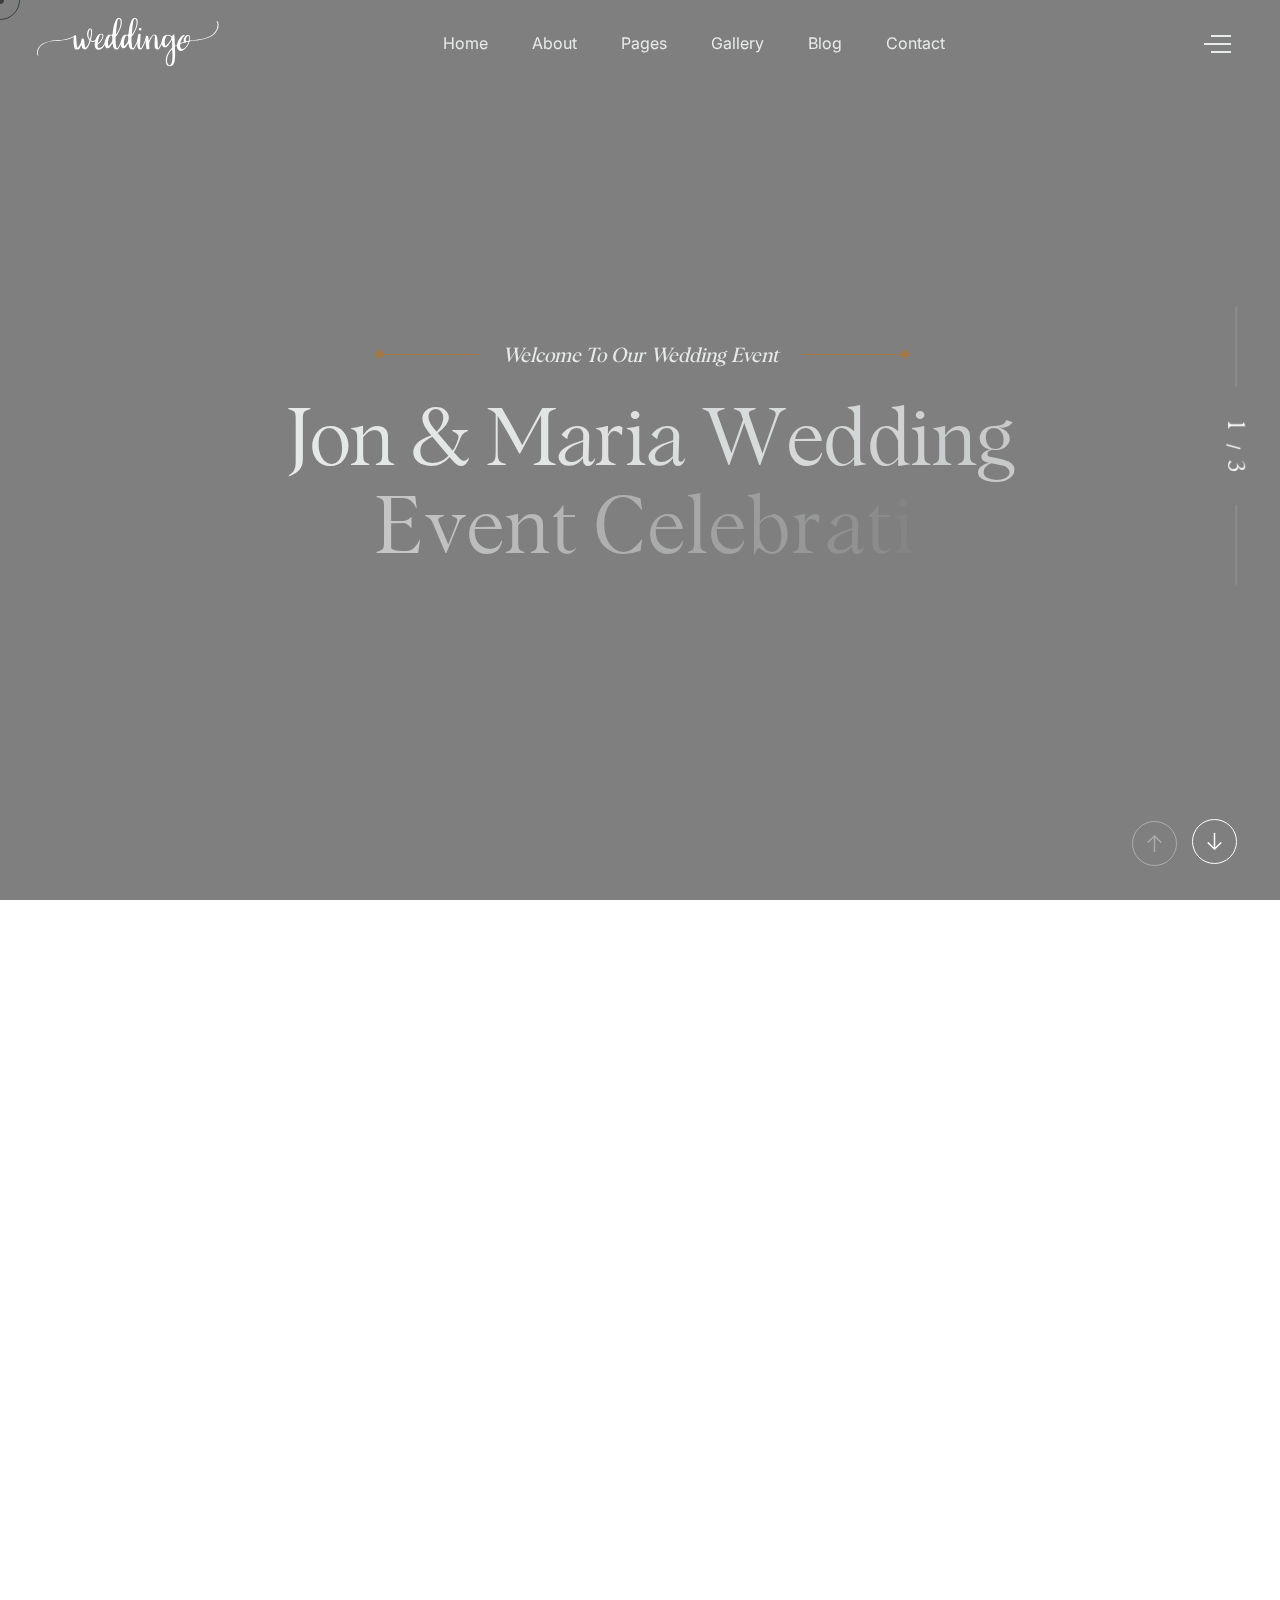
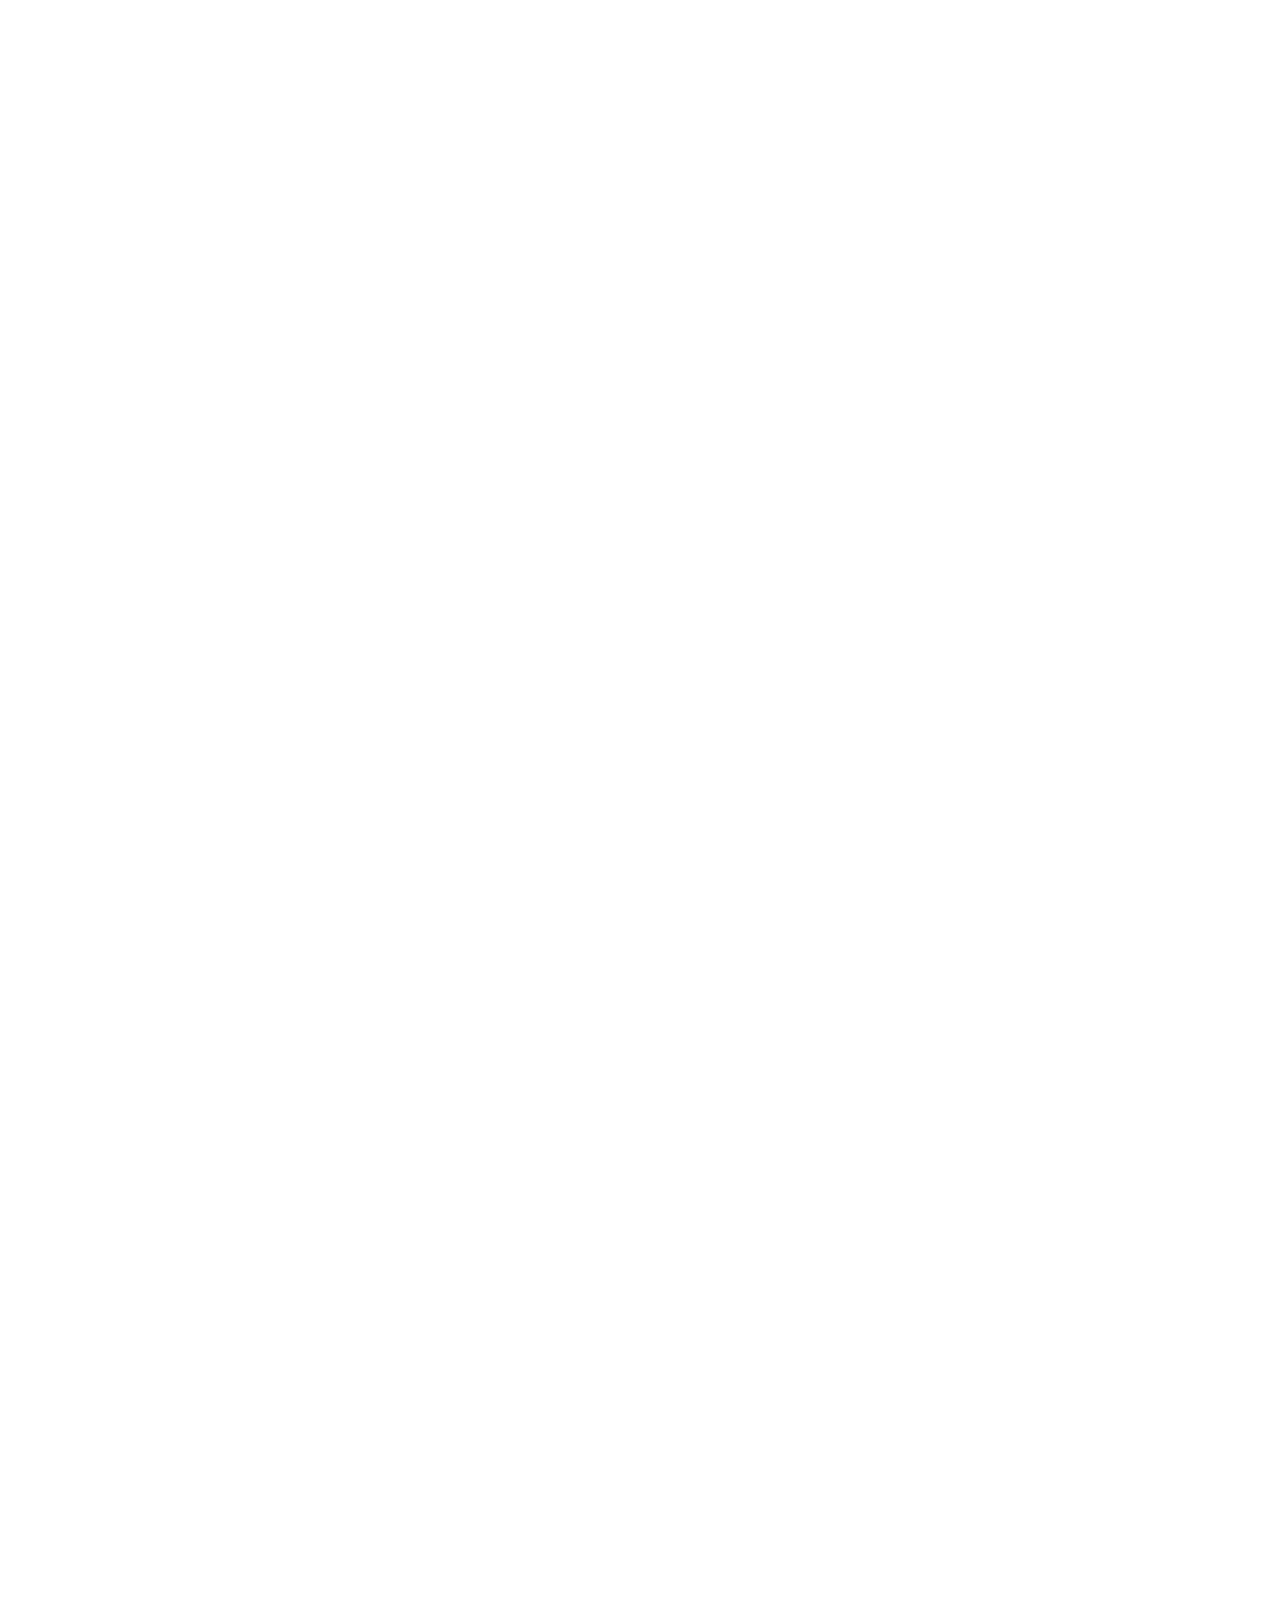
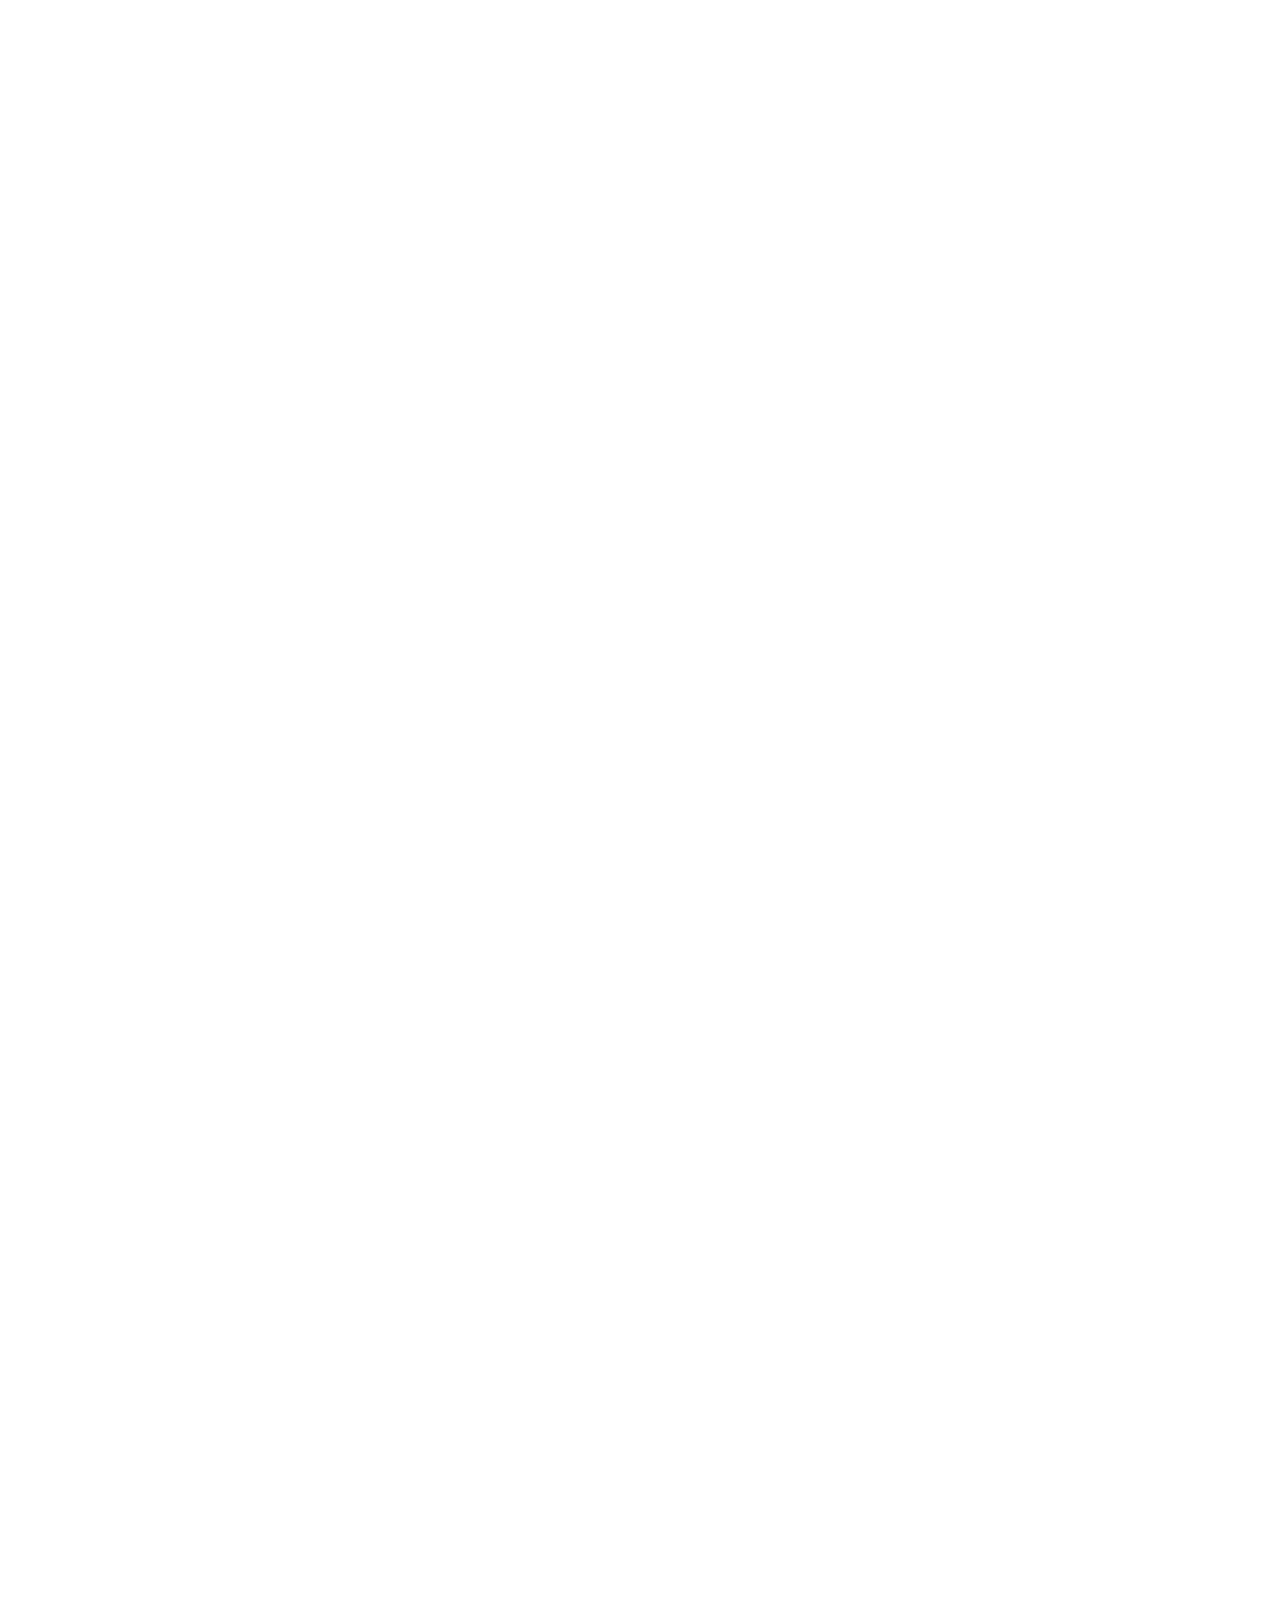
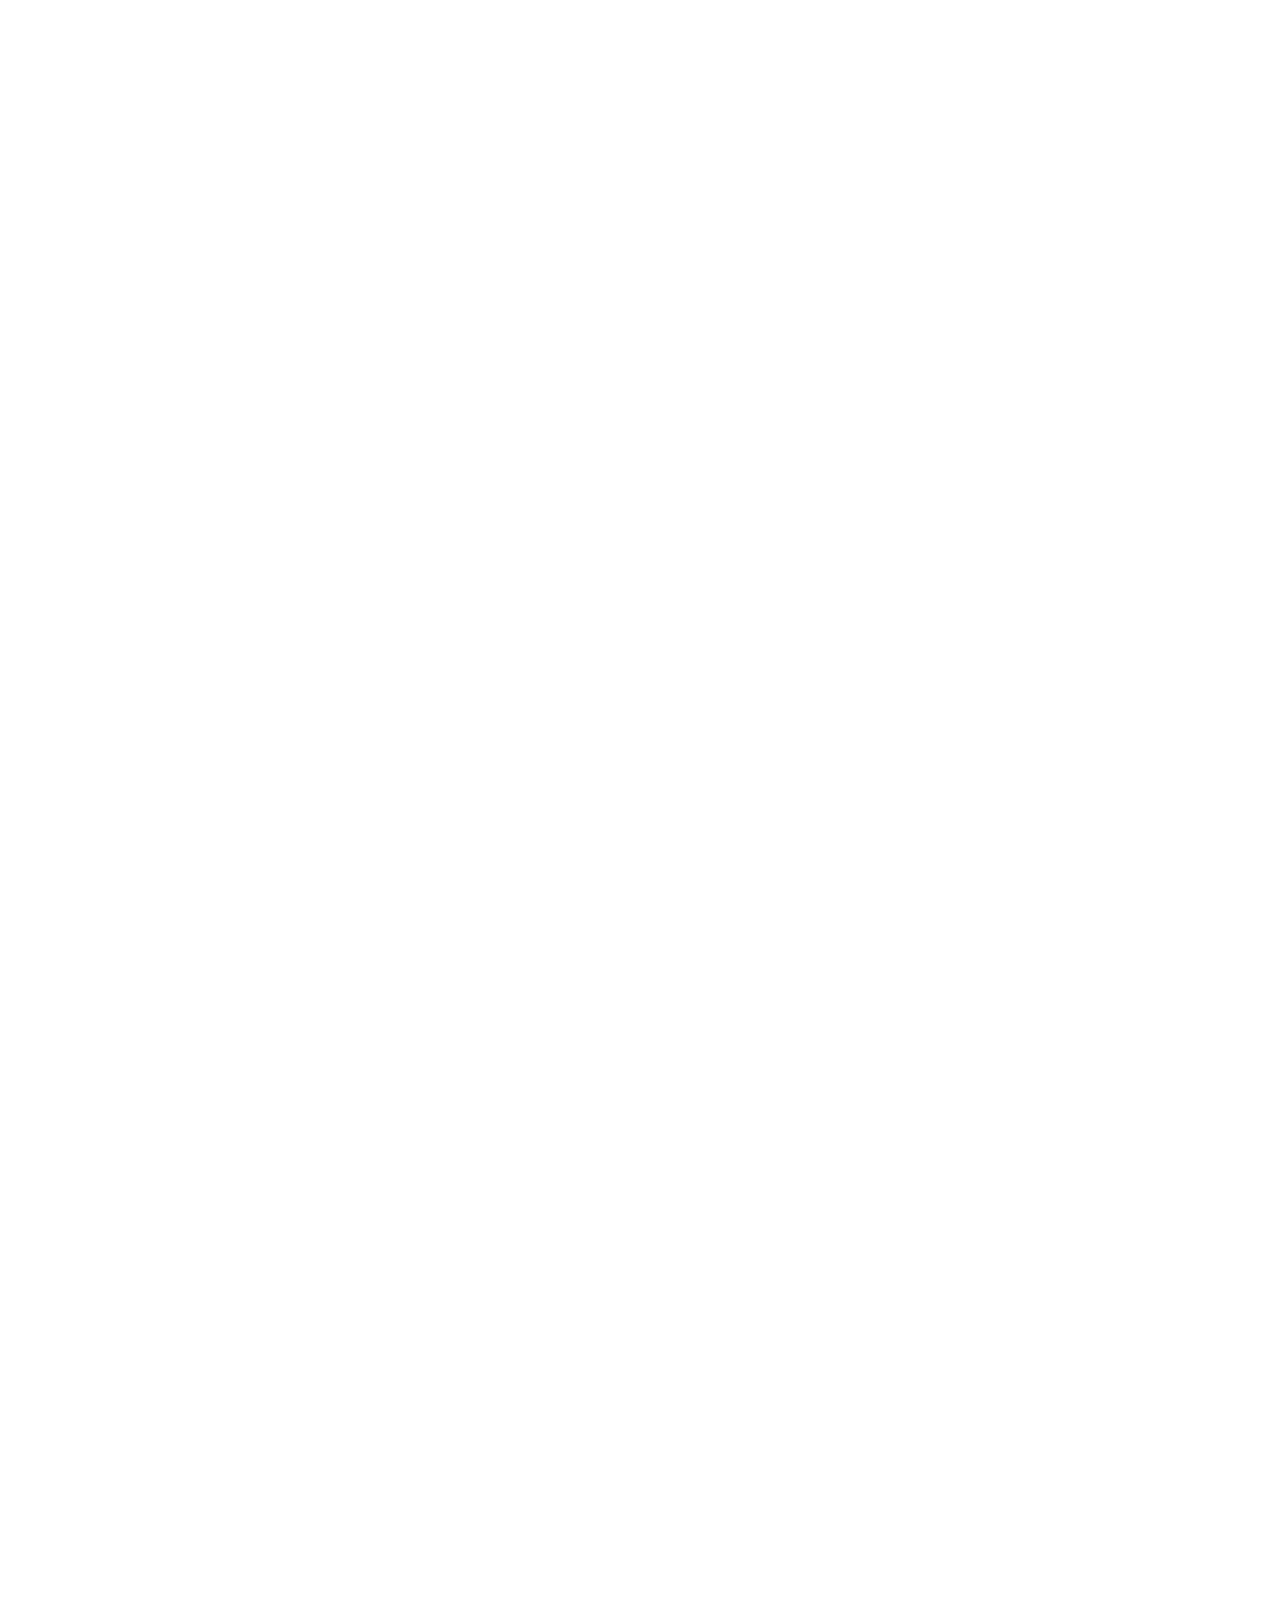
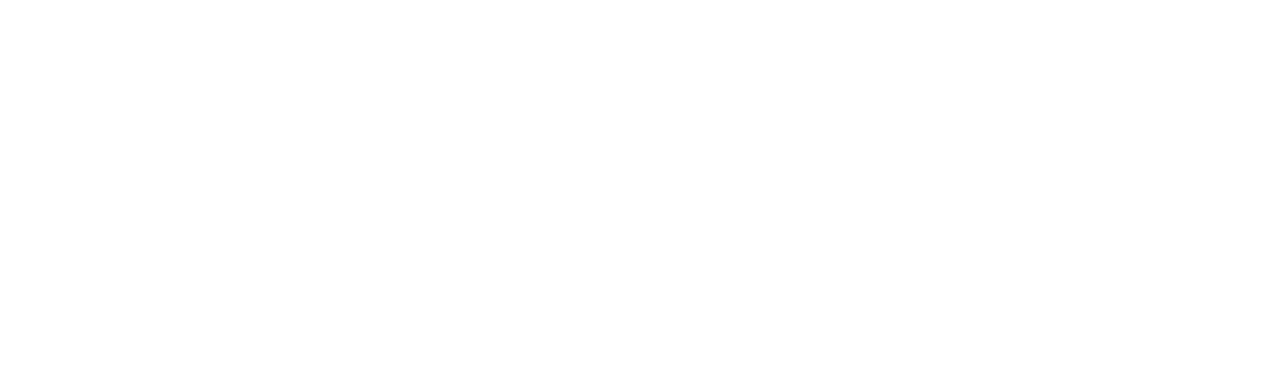
==== commit de123130: "complete1" ====
--- a/index-3.html
+++ b/index-3.html
@@ -24,10 +24,16 @@
 
 </head>
 
-<body>
-
-    <!-- Start Header Area -->
-    <header class="header-area">
+<body id="scroll-container">
+    <!-- Start Custom Cursor Style -->
+    <div class="cursor1"></div>
+    <div class="cursor2"></div>
+    <!-- End Custom Cursor Style -->
+    <div id="smooth-wrapper">
+        <div id="smooth-content">
+            <main>
+                    <!-- Start Header Area -->
+    <header class="header-area header-area-3">
         <div class="container-fluid">
             <div class="main-menu">
                 <div class="menu-content">
@@ -198,17 +204,17 @@
                     <div class="swiper-slide">
                         <div class="hero-wrapper" style="background-image: url('assets/images/hero-sldier/img-1.png');">
                             <div class="hero-content">
-                                <div class="hero-sub-title ">
+                                <div class="hero-sub-title fade_bottom_1">
                                     <p>Welcome To Our Wedding Event <span class="sub-title-shep-1 hero-sub-title-left"></span><span
                                             class="sub-title-shep-2 hero-sub-title-right"></span></p>
                                 </div>
                                 <div class="hero-title">
-                                    <h1>Jon & Maria Wedding <br> Event Celebration</h1>
-                                </div>
-                                <div class="hero-btn">
+                                    <h1 class="heading__animation">Jon & Maria Wedding <br> Event Celebration</h1>
+                                </div>
+                                <div class="hero-btn fade_bottom_1">
                                     <a href="#" class="trns-btn">Joint Now</a>
                                 </div>
-                                <div class="hero-social-icons">
+                                <div class="hero-social-icons fade_bottom_1">
                                     <span><a href="#">
                                             <svg width="20" height="20" viewBox="0 0 20 20" fill="none"
                                                 xmlns="http://www.w3.org/2000/svg">
@@ -240,17 +246,17 @@
                     <div class="swiper-slide">
                         <div class="hero-wrapper" style="background-image: url('assets/images/hero-sldier/img-2.png');">
                             <div class="hero-content">
-                                <div class="hero-sub-title">
+                                <div class="hero-sub-title fade_bottom_1">
                                     <p>Welcome To Our Wedding Event <span class="sub-title-shep-1"></span><span
                                             class="sub-title-shep-2"></span></p>
                                 </div>
                                 <div class="hero-title">
-                                    <h1>Jon & Maria Wedding <br> Event Celebration</h1>
-                                </div>
-                                <div class="hero-btn">
+                                    <h1 class="heading__animation">Jon & Maria Wedding <br> Event Celebration</h1>
+                                </div>
+                                <div class="hero-btn fade_bottom_1">
                                     <a href="#" class="trns-btn">Joint Now</a>
                                 </div>
-                                <div class="hero-social-icons">
+                                <div class="hero-social-icons fade_bottom_1">
                                     <span><a href="#">
                                             <svg width="20" height="20" viewBox="0 0 20 20" fill="none"
                                                 xmlns="http://www.w3.org/2000/svg">
@@ -282,17 +288,17 @@
                     <div class="swiper-slide">
                         <div class="hero-wrapper" style="background-image: url('assets/images/hero-sldier/img-3.png');">
                             <div class="hero-content">
-                                <div class="hero-sub-title">
+                                <div class="hero-sub-title fade_bottom_1">
                                     <p>Welcome To Our Wedding Event <span class="sub-title-shep-1"></span><span
                                             class="sub-title-shep-2"></span></p>
                                 </div>
                                 <div class="hero-title">
-                                    <h1>Jon & Maria Wedding <br> Event Celebration</h1>
-                                </div>
-                                <div class="hero-btn">
+                                    <h1 class="heading__animation">Jon & Maria Wedding <br> Event Celebration</h1>
+                                </div>
+                                <div class="hero-btn fade_bottom_1">
                                     <a href="#" class="trns-btn">Joint Now</a>
                                 </div>
-                                <div class="hero-social-icons">
+                                <div class="hero-social-icons fade_bottom_1">
                                     <span><a href="#">
                                             <svg width="20" height="20" viewBox="0 0 20 20" fill="none"
                                                 xmlns="http://www.w3.org/2000/svg">
@@ -362,30 +368,30 @@
         <div class="about-area-home-3-content">
             <div class="container">
                 <div class="title-home-3">
-                    <div class="main-title-home-3">
+                    <div class="main-title-home-3 fade_bottom_1">
                         <p>about us <span class="home-3-title-shep-1"></span><span class="home-title-shep-2"></span></p>
                     </div>
                     <div class="sub-title-home-3">
-                        <p>Jon And Maria Bio</p>
+                        <p class="tp_title_slideup">Jon And Maria Bio</p>
                     </div>
                 </div>
                 <div class="about-home-3-wrapper">
                     <img src="assets/images/about/shep-2.png" alt="Wedding" class="about-area-shep-2-top">
                     <img src="assets/images/about/shep-2.png" alt="Wedding" class="about-area-shep-2-bottom">
                     <div class="about-left-content">
-                        <div class="husband-compliment">
+                        <div class="husband-compliment fade_bottom_1">
                             <img src="assets/images/about/shep-1.png" alt="Wedding" class="huband-img-top-shep">
                             <img src="assets/images/about/img-1.png" alt="Wedding" class="main-pic">
                             <img src="assets/images/about/shep-1.png" alt="Wedding" class="huband-img-bottom-shep">
                         </div>
                         <div class="husband-compliment-discription">
-                            <p class="about-f-husband">About Maria <span></span></p>
-                            <p class="about-info-f-husband">I’m Jhon the dreamer, the one with an insatiable wanderlust
+                            <p class="about-f-husband hero-home-1-left-banner">About Maria <span></span></p>
+                            <p class="about-info-f-husband text-animation-pera">I’m Jhon the dreamer, the one with an insatiable wanderlust
                                 that often finds me lost in the pages of a good book or chasing sunsets across the
                                 horizon. My heart beats to the rhythm of life's adventures, and I find joy in the
                                 simplest of moments. Our first date was at a quirky coffee shop, and since then, we've
                                 made.</p>
-                            <div class="social-media-about-home-3">
+                            <div class="social-media-about-home-3 fade_bottom_1">
                                 <span class="about-home-3-socail-media-title">Follow Me :</span>
                                 <span class="around-icon">
                                     <span> <a href="#">
@@ -424,13 +430,13 @@
                     </div>
                     <div class="about-right-content">
                         <div class="husband-compliment-discription">
-                            <p class="about-f-husband"> <span></span>About Jhon</p>
-                            <p class="about-info-f-husband">I’m Maria the dreamer, the one with an insatiable wanderlust
+                            <p class="about-f-husband hero-home-1-left-banner"> <span></span>About Jhon</p>
+                            <p class="about-info-f-husband text-animation-pera">I’m Maria the dreamer, the one with an insatiable wanderlust
                                 that often finds me lost in the pages of a good book or chasing sunsets across the
                                 horizon. My heart beats to the rhythm of life's adventures, and I find joy in the
                                 simplest of moments. Our first date was at a quirky coffee shop, and since then, we've
                                 made.</p>
-                            <div class="social-media-about-home-3">
+                            <div class="social-media-about-home-3 fade_bottom_1">
                                 <span class="about-home-3-socail-media-title">Follow Me :</span>
                                 <span class="around-icon">
                                     <span> <a href="#">
@@ -461,7 +467,7 @@
                             </div>
                         </div>
 
-                        <div class="husband-compliment">
+                        <div class="husband-compliment fade_bottom_1">
                             <img src="assets/images/about/shep-1.png" alt="Wedding" class="huband-img-top-shep">
                             <img src="assets/images/about/img-2.png" alt="Wedding" class="main-pic">
                             <img src="assets/images/about/shep-1.png" alt="Wedding" class="huband-img-bottom-shep">
@@ -478,11 +484,11 @@
         <div class="container">
             <div class="title-home-3 text-center love-story-title">
                 <div class="main-title-home-3">
-                    <p>Our Love Story <span class="home-3-title-shep-1 love-story-title-left"></span><span
+                    <p class="fade_bottom_1">Our Love Story <span class="home-3-title-shep-1 love-story-title-left"></span><span
                             class="home-title-shep-2 love-story-title-right"></span></p>
                 </div>
                 <div class="sub-title-home-3">
-                    <p>Our Love Story A Journey<br>of Two Hearts</p>
+                    <p class="heading__animation">Our Love Story A Journey<br>of Two Hearts</p>
                 </div>
             </div>
             <div class="love-story-wrapper">
@@ -1333,6 +1339,11 @@
         </div>
     </footer>
     <!-- End Footer Area -->
+            </main>
+        </div>
+    </div>
+
+
 
     <!--Esential Js Files-->
     <script src="assets/js/jquery.min.js"></script>
@@ -1353,6 +1364,7 @@
     <script src="assets/js/ScrollSmoother.min.js"></script>
     <script src="assets/js/ScrollTrigger.min.js"></script>
     <script src="assets/js/SplitText.min.js"></script>
+    <script src="theia-sticky-sidebar.min.js"></script>
     <script src="assets/js/TweenMax.min.js"></script>
     <script src="assets/js/waypoints.js"></script>
     <script src="assets/js/counterup.min.js"></script>
--- a/assets/css/style.css
+++ b/assets/css/style.css
@@ -941,6 +941,22 @@
   100% {
     -webkit-transform: translateX(-100%);
     transform: translateX(-100%); } }
+
+@-webkit-keyframes stickyanimations {
+  0% {
+    -webkit-transform: translateY(-100px);
+    transform: translateY(-100px); }
+  100% {
+    -webkit-transform: translateY(0px);
+    transform: translateY(0px); } }
+
+@keyframes stickyanimations {
+  0% {
+    -webkit-transform: translateY(-100px);
+    transform: translateY(-100px); }
+  100% {
+    -webkit-transform: translateY(0px);
+    transform: translateY(0px); } }
 
 /******************************** components ******************************/
 .header-area {
@@ -1291,15 +1307,20 @@
   -webkit-animation: mobilemenutabinganimation 2s ease-out;
   animation: mobilemenutabinganimation 2s ease-out; }
 
-header.header-sticky {
+.header-area.header-sticky {
   position: fixed;
+  -webkit-animation: stickyanimations 0.8s cubic-bezier(0.25, 0.46, 0.45, 0.94) both;
+  animation: stickyanimations 0.8s cubic-bezier(0.25, 0.46, 0.45, 0.94) both;
+  -webkit-transition: 1s;
+  -o-transition: 1s;
+  transition: 1s;
+  -webkit-box-shadow: 0px 4px 16px 0px rgba(0, 0, 0, 0.06);
+  box-shadow: 0px 4px 16px 0px rgba(0, 0, 0, 0.06);
+  background: var(--deep-white);
   top: 0;
   left: 0;
   width: 100%;
-  background: rgba(27, 27, 27, 0.5);
-  padding-bottom: 18px; }
-  header.header-sticky.home-2-header {
-    padding-bottom: 0; }
+  z-index: 9999; }
 
 .home-1-round-btn {
   display: -webkit-box;
@@ -2431,7 +2452,7 @@
           width: 100px;
           height: 1px;
           background-color: var(--deep-golden);
-          left: -68px; }
+          left: -73px; }
         .hero-area .hero-wrapper .hero-content .hero-sub-title p .sub-title-shep-1 {
           width: 10px;
           height: 10px;
@@ -2593,11 +2614,13 @@
     .about-area-home-3 .about-area-home-3-content .about-home-3-wrapper .about-area-shep-2-top {
       position: absolute;
       right: 0;
-      top: 23%; }
+      top: 23%;
+      z-index: 1; }
     .about-area-home-3 .about-area-home-3-content .about-home-3-wrapper .about-area-shep-2-bottom {
       position: absolute;
       bottom: -1%;
-      left: 25%; }
+      left: 25%;
+      z-index: 1; }
     .about-area-home-3 .about-area-home-3-content .about-home-3-wrapper .about-left-content {
       width: 40%; }
       .about-area-home-3 .about-area-home-3-content .about-home-3-wrapper .about-left-content .husband-compliment-discription {
@@ -4579,7 +4602,7 @@
     .m-blog-area.d-blog-area .m-blog-inner .m-blog-info .vlog-writer-caption span {
       float: right;
       color: var(--normal-green);
-      font-family: 'albrasemi';
+      font-family: "albrasemi";
       font-size: 20px;
       font-style: italic;
       font-weight: 500;
@@ -4588,8 +4611,8 @@
       letter-spacing: -0.4px;
       position: relative; }
       .m-blog-area.d-blog-area .m-blog-inner .m-blog-info .vlog-writer-caption span::before {
-        content: '';
-        background-color: #5D7A74;
+        content: "";
+        background-color: #5d7a74;
         position: absolute;
         top: 50%;
         bottom: 50%;
@@ -4603,7 +4626,7 @@
   .m-blog-area.d-blog-area .m-blog-inner .m-blog-info .second-d-vlog-pera {
     margin-top: 50px;
     padding-bottom: 40px;
-    border-bottom: 1px solid #E7EBEA; }
+    border-bottom: 1px solid #e7ebea; }
   .m-blog-area.d-blog-area .m-blog-inner .m-blog-info .d-vlog-meta {
     display: -webkit-box;
     display: -ms-flexbox;
@@ -4633,7 +4656,7 @@
       .m-blog-area.d-blog-area .m-blog-inner .m-blog-info .d-vlog-meta .d-vlog-social-icons a {
         width: 35px;
         height: 35px;
-        background-color: #E7EBEA;
+        background-color: #e7ebea;
         border-radius: 50%;
         line-height: 35px;
         display: block;
@@ -4641,9 +4664,9 @@
         -webkit-transition-timing-function: linear;
         -o-transition-timing-function: linear;
         transition-timing-function: linear;
-        -webkit-transition-duration: .3s;
-        -o-transition-duration: .3s;
-        transition-duration: .3s; }
+        -webkit-transition-duration: 0.3s;
+        -o-transition-duration: 0.3s;
+        transition-duration: 0.3s; }
         .m-blog-area.d-blog-area .m-blog-inner .m-blog-info .d-vlog-meta .d-vlog-social-icons a:hover {
           background-color: var(--normal-green); }
           .m-blog-area.d-blog-area .m-blog-inner .m-blog-info .d-vlog-meta .d-vlog-social-icons a:hover svg path {
@@ -4661,7 +4684,7 @@
     gap: 75px; }
     .m-blog-area.d-blog-area .m-blog-inner .m-blog-info .d-blog-writer-bio .d-blog-writer-skill h6 {
       color: var(--normal-green);
-      font-family: 'albrasemi';
+      font-family: "albrasemi";
       font-size: 18px;
       font-style: italic;
       font-weight: 500;
@@ -4833,7 +4856,10 @@
     margin-bottom: 30px; }
   .m-blog-area.d-blog-area .blog-sitebar {
     margin-left: 0; }
-  .m-blog-area.d-blog-area .blog-sitebar .blog-s-meta-inner .blog-sitebar-meta-wrapper {
+  .m-blog-area.d-blog-area
+.blog-sitebar
+.blog-s-meta-inner
+.blog-sitebar-meta-wrapper {
     -webkit-box-pack: unset;
     -ms-flex-pack: unset;
     justify-content: unset; } }
@@ -4842,7 +4868,11 @@
   .m-blog-area.d-blog-area .m-blog-inner .m-blog-info .d-vlog-meta {
     display: -ms-grid;
     display: grid; }
-  .m-blog-area.d-blog-area .m-blog-inner .m-blog-info .d-vlog-meta .d-vlog-social-icons {
+  .m-blog-area.d-blog-area
+.m-blog-inner
+.m-blog-info
+.d-vlog-meta
+.d-vlog-social-icons {
     margin-top: 30px; } }
 
 .m-contact-icons-top {
